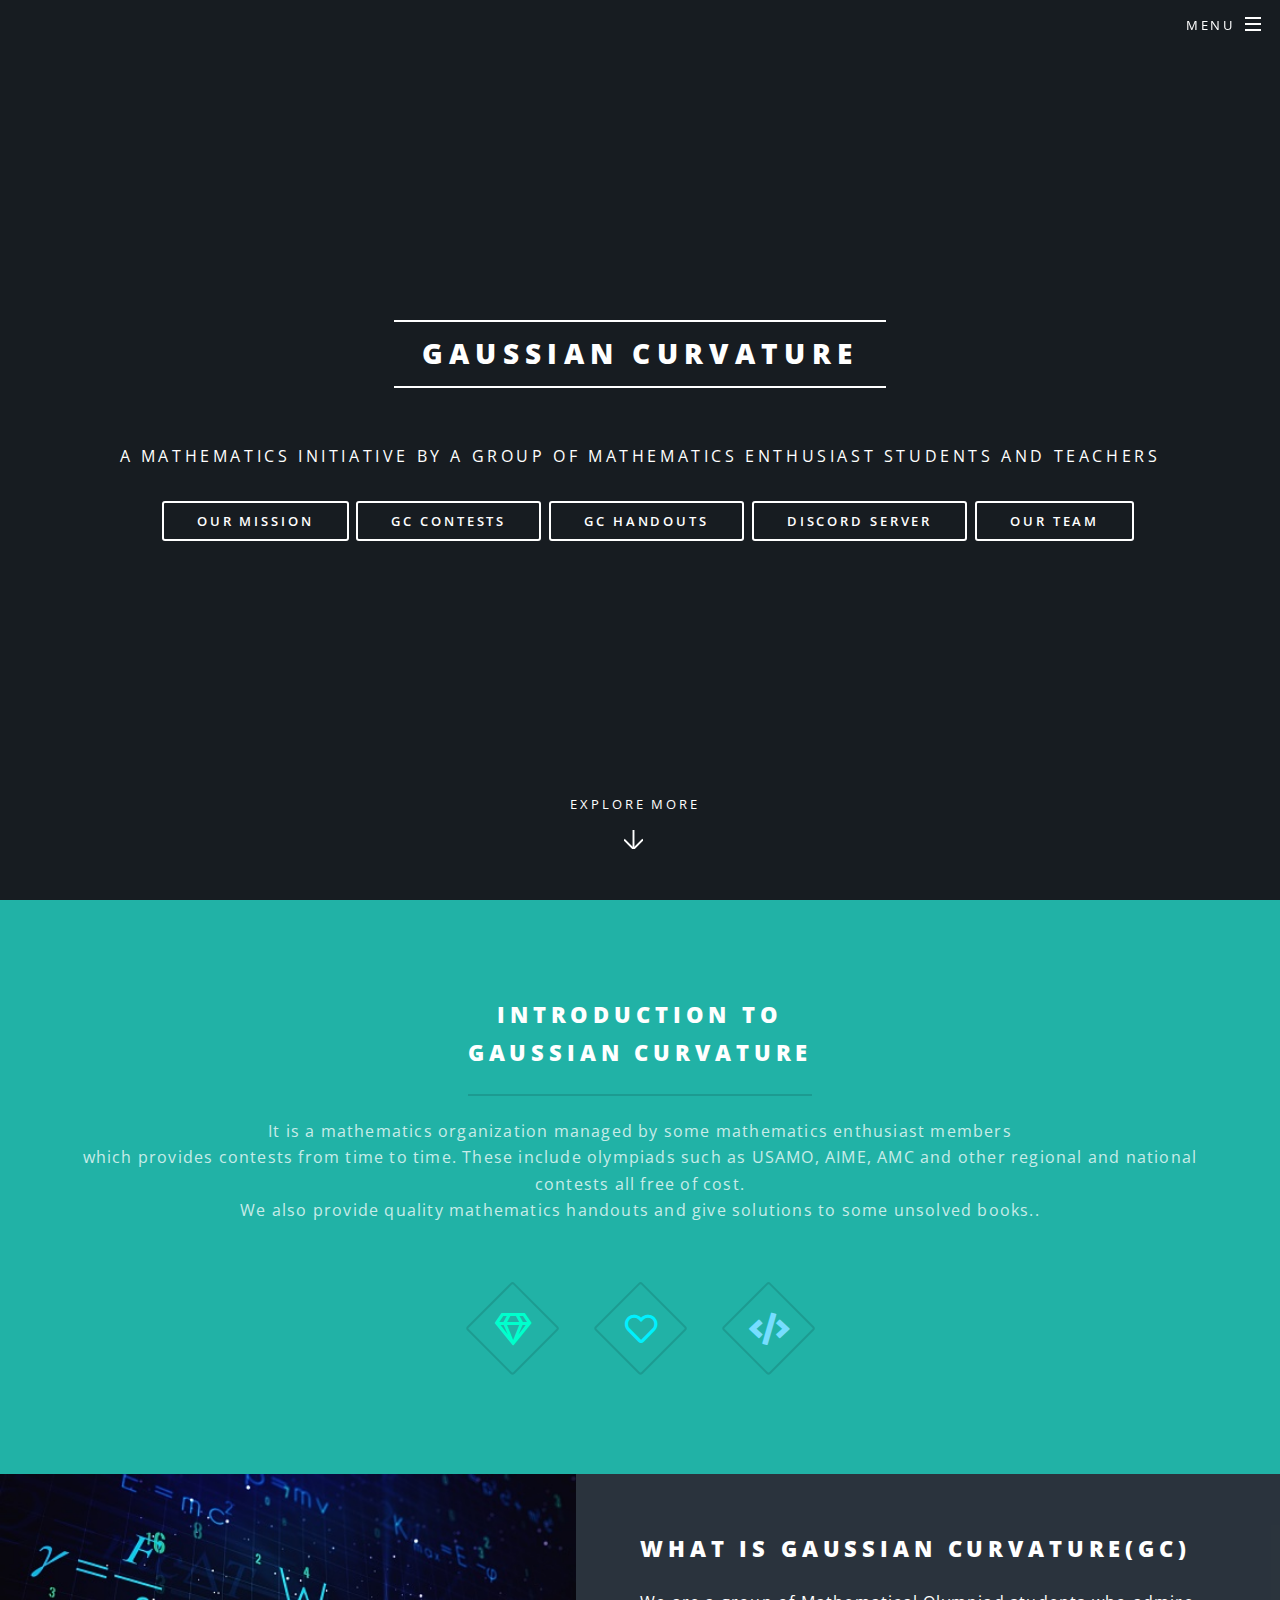
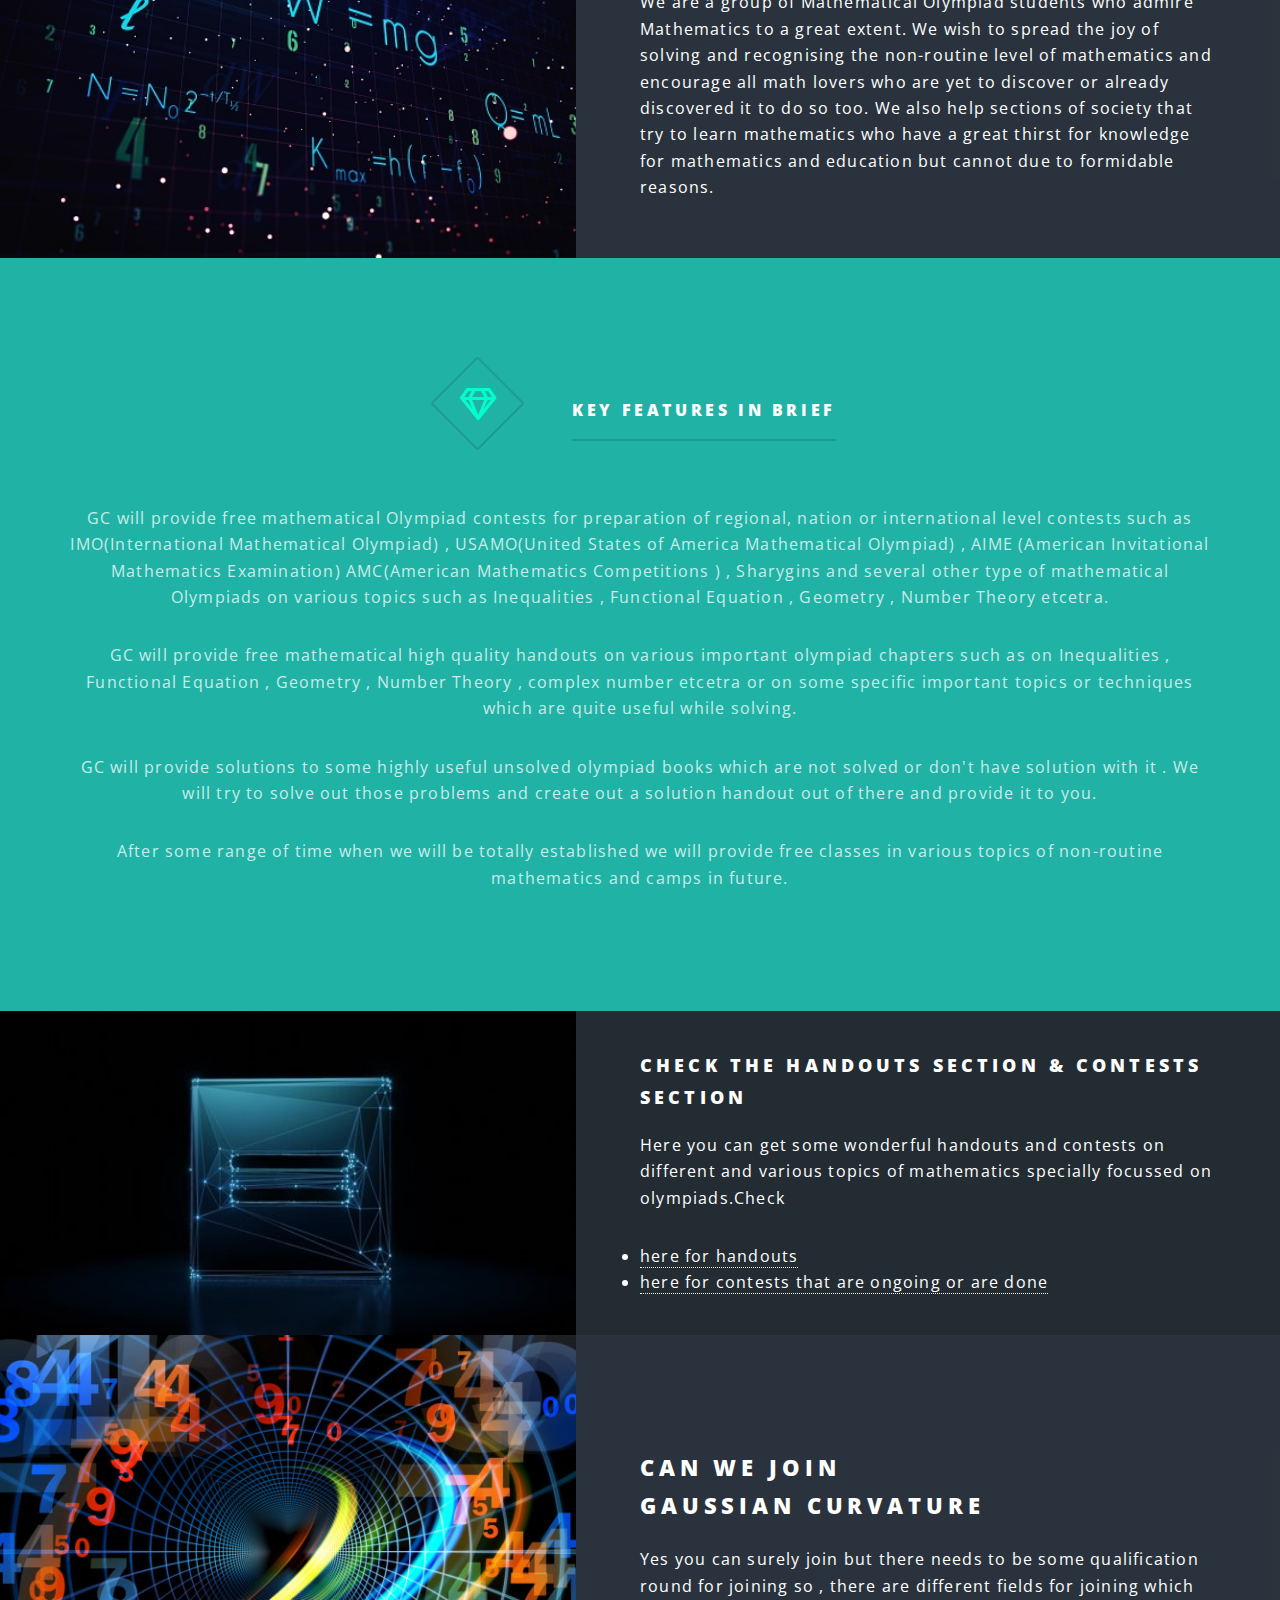
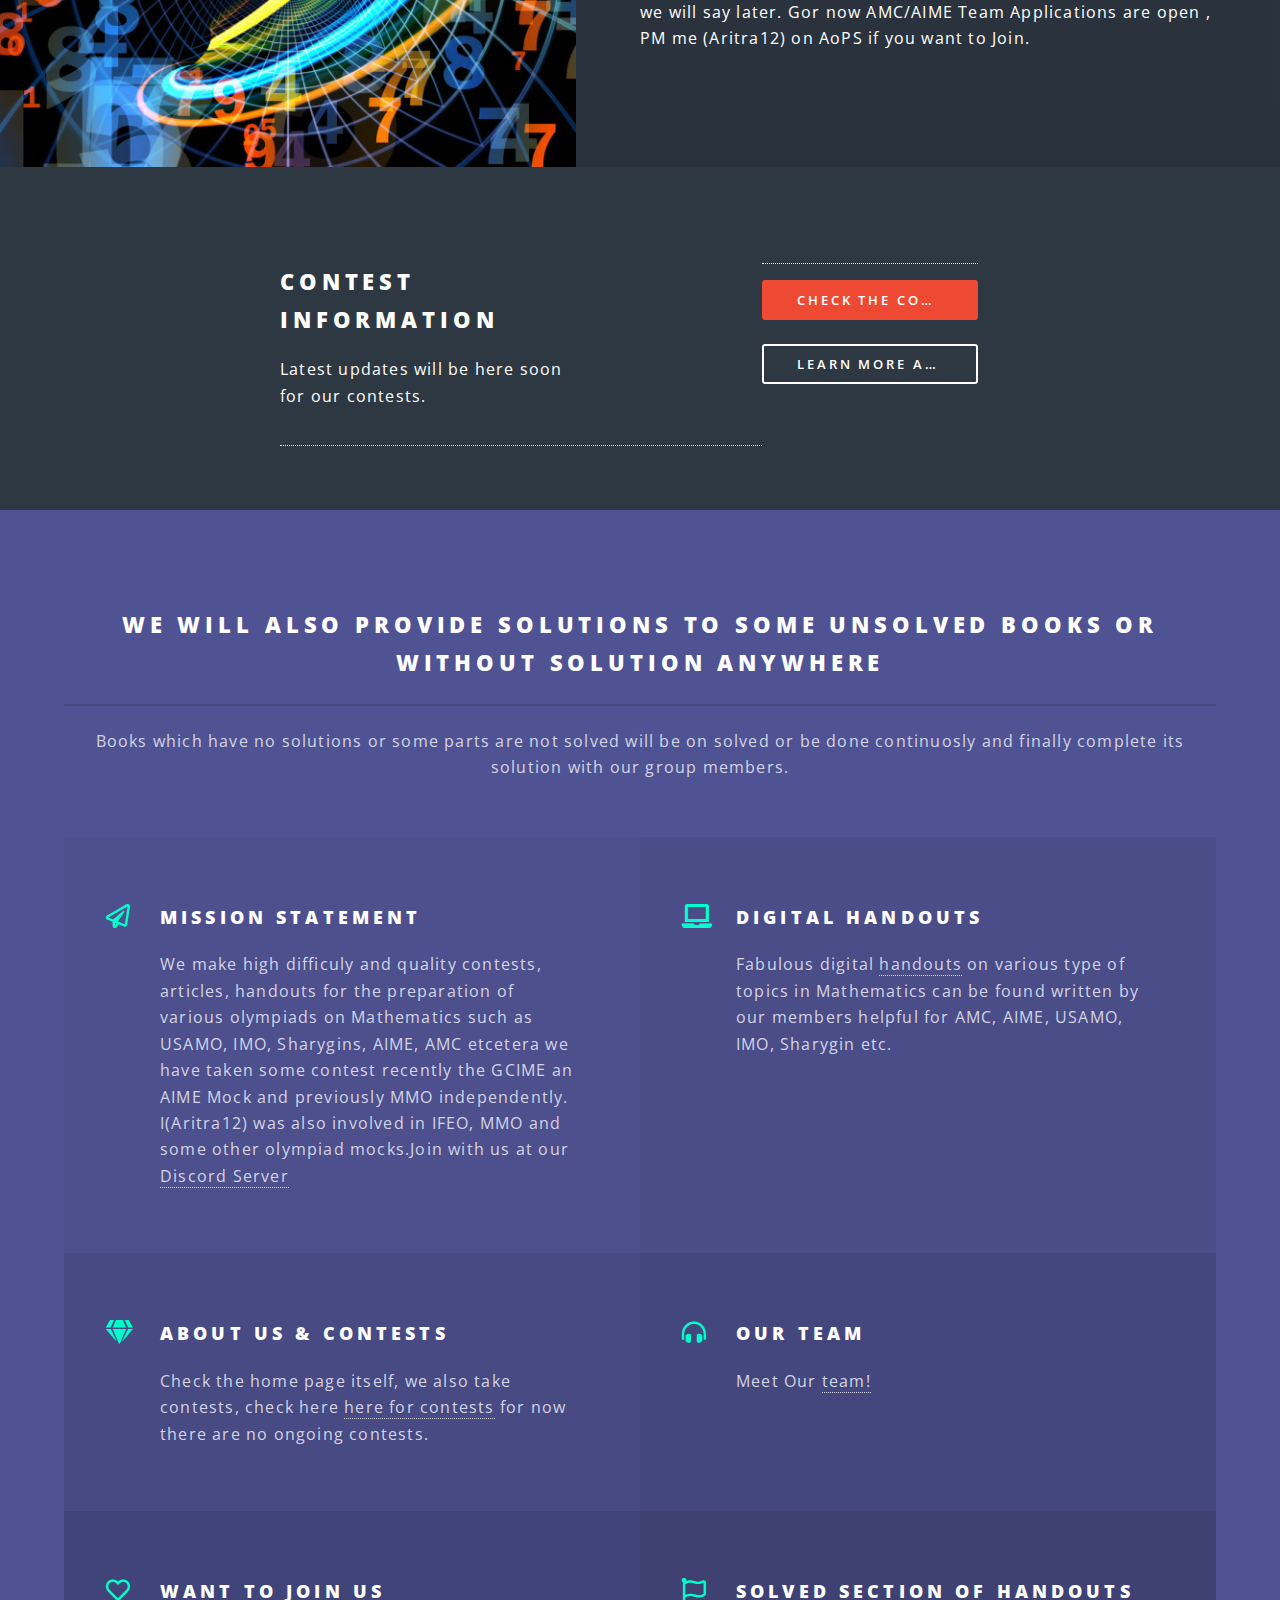
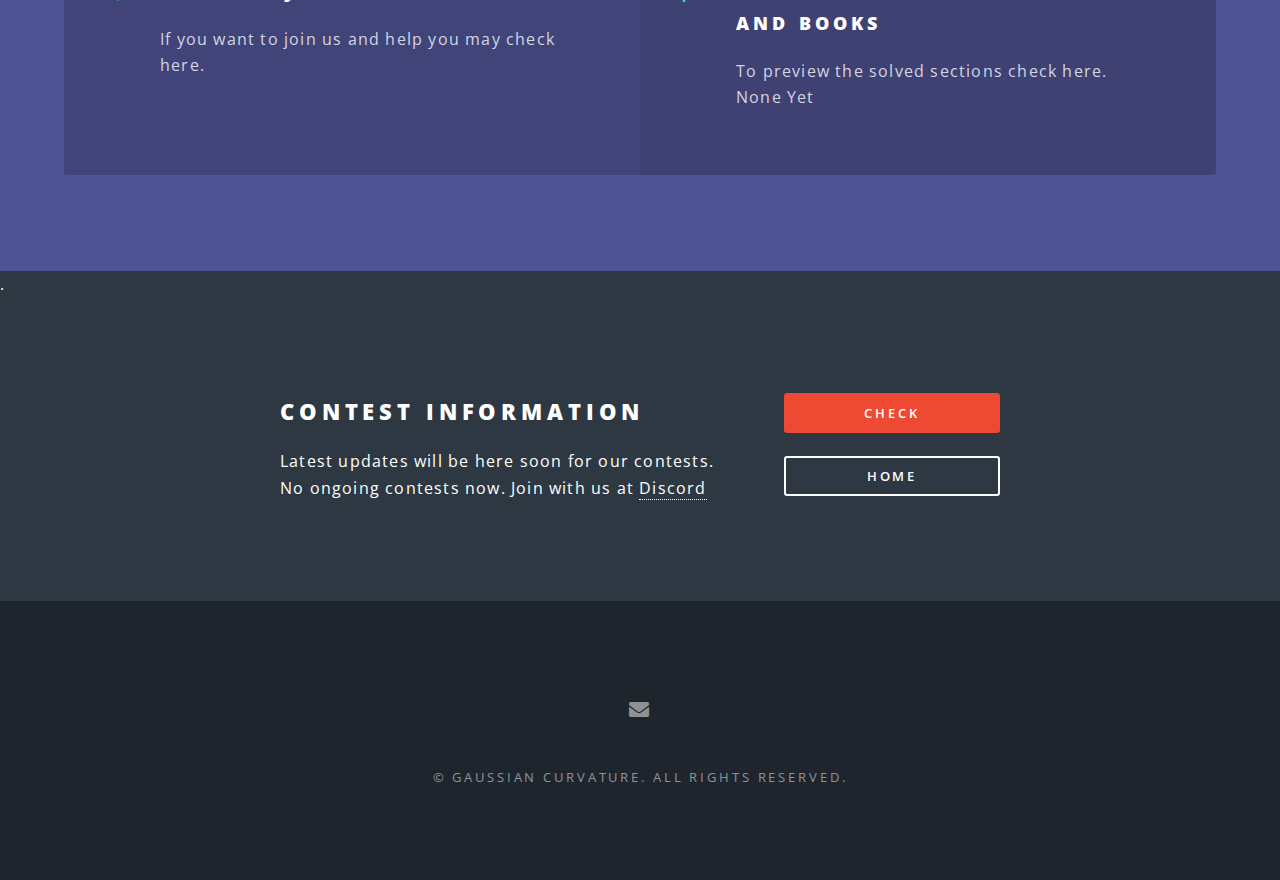
==== index.html @ cebb5a1b "Update index.html" ====
<!DOCTYPE HTML>
<!--
	Spectral by HTML5 UP
	html5up.net | @ajlkn
	Free for personal and commercial use under the CCA 3.0 license (html5up.net/license)
-->
<html>
	<head>
		<title>Gaussian Curvature</title>
		<meta charset="utf-8" />
		<meta name="viewport" content="width=device-width, initial-scale=1, user-scalable=no" />
		<link rel="stylesheet" href="assets/css/main.css" />
		<noscript><link rel="stylesheet" href="assets/css/noscript.css" /></noscript>
	</head>
	<body class="landing is-preload">

		<!-- Page Wrapper -->
			<div id="page-wrapper">

				<!-- Header -->
					<header id="header" class="alt">
						<h1><a href="index.html">GC</a></h1>
						<nav id="nav">
							<ul>
								<li class="special">
									<a href="#menu" class="menuToggle"><span>Menu</span></a>
									<div id="menu">
										<ul>
											<li><a href="index.html">Home</a></li>
											<li><a href="generic.html">Handouts</a></li>
											<li><a href="https://gaussiancurvolympiads.github.io/">GC Contests</a></li>
											<li><a href="elements.html">Contest paper Pdf(s)</a></li>
											<li><a href="team.html">GC Team</a></li>
										
										</ul>
									</div>
								</li>
							</ul>
						</nav>
					</header>

				<!-- Banner -->
                              
					<section id="banner">
						
					<div class="inner"> 
					
<!-- Banner -->	                                 <h2>Gaussian Curvature</h2>
						
							<p><br/>
							A Mathematics Initiative by a group of Mathematics Enthusiast Students and Teachers<br />
						<p>
						<ul><p><a href="#one" class="button">Our Mission</a> <a href="https://gaussiancurvolympiads.github.io" class="button">GC Contests</a> <a href="aritra-12.github.io/generic.html" class="button">GC Handouts</a>  <a href="https://discord.gg/xD3rrCrksB" class="button">Discord Server</a> <a href="https://aritra-12.github.io/team.html" class="button">Our Team</a></p></ul>	
						<a href="#one" class="more scrolly">Explore More</a>
					</section>

				<!-- One -->
					<section id="one" class="wrapper style1 special">
						<div class="inner">
							<header class="major">
								<h2>Introduction To  <br />
								Gaussian Curvature</h2>
								<p>It is a mathematics organization managed by some mathematics enthusiast members <br />
								which provides contests from time to time. These include olympiads such as USAMO, AIME, AMC and other regional and national contests all free of cost.<br />
								We also provide quality mathematics handouts and give solutions to some unsolved books..</p>
							</header>
							<ul class="icons major">
								<li><span class="icon fa-gem major style1"><span class="label">Lorem</span></span></li>
								<li><span class="icon fa-heart major style2"><span class="label">Ipsum</span></span></li>
								<li><span class="icon solid fa-code major style3"><span class="label">Dolor</span></span></li>
							</ul>
						</div>
					</section>

				<!-- Two -->
					<section id="two" class="wrapper alt style2">
						<section class="spotlight">
							<div class="image"><img src="images/pic01.jpg" alt="" /></div><div class="content">
								<h2>What is Gaussian Curvature(GC)</h2>
								<p>We are a group of Mathematical Olympiad students who admire Mathematics to a great extent. We wish to spread the joy of solving and recognising the non-routine level of mathematics and encourage all math lovers who are yet to discover or already discovered it to do so too. We also help sections of society that try to learn mathematics who have a great thirst for knowledge for mathematics and education but cannot due to formidable reasons.</p>
							</div>
						</section>
					<section id="one" class="wrapper style1 special">
						<div class="inner">
							<header class="major">
						<ul class="icons major">
								<li><span class="icon fa-gem major style1"><span class="label">Lorem</span></span></li> <h4> Key Features in Brief </h4>
								</ul>
						
					<p>GC will provide free mathematical Olympiad contests for preparation of regional, nation or international level contests such as IMO(International Mathematical Olympiad) , USAMO(United States of America Mathematical Olympiad) , AIME (American Invitational Mathematics Examination)  AMC(American Mathematics Competitions ) , Sharygins and several other type of mathematical Olympiads on various topics such as Inequalities  , Functional Equation , Geometry , Number Theory etcetra.</p>
					<p>GC will provide free mathematical high quality handouts on various important olympiad chapters such as on Inequalities  , Functional Equation , Geometry , Number Theory , complex number  etcetra or on some specific important topics or techniques which are quite useful while solving.</p>
					<p> GC will provide solutions to some highly useful unsolved olympiad books which are not solved or don't have solution with it . We will try to solve out those problems and create out a solution handout out of there and provide it to you.  </p>
					<p> After some range of time when we will be totally established we will provide free classes in various topics of non-routine mathematics and camps in future.</p>
					
							</header>
							</div>
						</section>
						
						
						
						<section class="spotlight">
							<div class="image"><img src="images/pic02.jpg" alt="" /></div><div class="content">
								<h3>Check the Handouts Section & Contests section<br/>
								</h3>
								<p>Here you can get some wonderful handouts and contests on different and various topics of mathematics specially focussed on olympiads.Check <li><a href="generic.html">here for handouts</a><li>  <a href="elements.html">here for contests that are ongoing or are done</p>
							</div>
						</section>
						<section class="spotlight">
							<div class="image"><img src="images/banner.jpg" alt="" /></div><div class="content">
								<h2>Can we join<br />
								Gaussian Curvature</h2>
								<p>Yes you can surely join but there needs to be some qualification round for joining so , there are different fields for joining which we will say later. Gor now AMC/AIME Team Applications are open , PM me (Aritra12) on AoPS if you want to Join. </p>
							</div>
						</section>
					</section>
				
				
				
<section id="cta" class="wrapper style4">
						<div class="inner">
							<header>
								<h2>Contest Information</h2>
								<p>Latest updates will be here soon for our contests.</p>
							</header>
							<ul class="actions stacked">
								<li><a href="elements.html" class="button fit primary">Check The Contents Section</a></li>
								<li><a href="index.html" class="button fit">Learn More about GC</a></li>
							</ul>
						</div>
					</section>
				
				
				
				
				

				<!-- Three -->
					<section id="three" class="wrapper style3 special">
						<div class="inner">
							<header class="major">
								<h2>We will also provide solutions to some unsolved books or without solution anywhere</h2>
								<p>Books which have no solutions or some parts are not solved will be on solved or be done continuosly and finally complete its solution with our group members.</p>
							</header>
							<ul class="features">
								<li class="icon fa-paper-plane">
									<h3>Mission statement</h3>
									<p>We make high difficuly and quality contests, articles, handouts for the preparation of various olympiads on Mathematics such as USAMO, IMO, Sharygins, AIME, AMC etcetera we have taken some contest recently the GCIME an AIME Mock and previously MMO independently. I(Aritra12) was also involved in IFEO, MMO and some other olympiad mocks.Join with us at our <a href="https://discord.gg/QCUcnRadrb">Discord Server</a> </p>
								</li>
								<li class="icon solid fa-laptop">
									<h3>Digital Handouts</h3>
									<p>Fabulous digital <a href="generic.html"> handouts</a> on various type of topics in Mathematics can be found written by our members helpful for AMC, AIME, USAMO, IMO, Sharygin etc.</p>
								</li>
								<li class="icon solid fa-gem">
									<h3>About Us & contests</h3>
									<p>Check the home page itself, we also take contests, check here <a href="elements.html">here for contests</a> for now there are no ongoing contests.</p>
								</li>
								<li class="icon solid fa-headphones-alt">
									<h3>Our Team </h3>
									<p>Meet Our <a href="team.html">team!</a></p>
								</li>
								<li class="icon fa-heart">
									<h3>Want to join us</h3>
									<p>If you want to join us and help you may check here.</p>
								</li>
								<li class="icon fa-flag">
									<h3>Solved section of handouts and books</h3>
									<p>To preview the solved sections check here. None Yet</p>
								</li>
							</ul>
						</div>
					</section>
						.
				<!-- CTA -->
					<section id="cta" class="wrapper style4">
						<div class="inner">
							<header>
								<h2>Contest Information</h2>
								<p>Latest updates will be here soon for our contests. No ongoing contests now. Join with us at <a href="https://discord.gg/QCUcnRadrb">Discord</a></p>
							</header>
							<ul class="actions stacked">
								<li><a href="elements.html" class="button fit primary">Check </a></li>
								<li><a href="index.html" class="button fit">Home</a></li>
							</ul>
						</div>
					</section>

				<!-- Footer -->
					<footer id="footer">
						
						<ul class="icons">
							
							<li><a href="mailto:gaussiancurvature360@gmail.com" class="icon solid fa-envelope"><span class="label">Gmail Us</span></a></li>
						</ul>
						<ul class="copyright">
							<li>&copy; Gaussian Curvature. All rights reserved.</li>
						</ul>
					</footer>

			</div>

		<!-- Scripts -->
			<script src="assets/js/jquery.min.js"></script>
			<script src="assets/js/jquery.scrollex.min.js"></script>
			<script src="assets/js/jquery.scrolly.min.js"></script>
			<script src="assets/js/browser.min.js"></script>
			<script src="assets/js/breakpoints.min.js"></script>
			<script src="assets/js/util.js"></script>
			<script src="assets/js/main.js"></script>

	</body>
</html>
---- assets/css/main.css ----
@import url(fontawesome-all.min.css);
@import url("https://fonts.googleapis.com/css?family=Open+Sans:400,400italic,600,600italic,800,800italic");

/*
	Spectral by HTML5 UP
	html5up.net | @ajlkn
	Free for personal and commercial use under the CCA 3.0 license (html5up.net/license)
*/

html, body, div, span, applet, object,
iframe, h1, h2, h3, h4, h5, h6, p, blockquote,
pre, a, abbr, acronym, address, big, cite,
code, del, dfn, em, img, ins, kbd, q, s, samp,
small, strike, strong, sub, sup, tt, var, b,
u, i, center, dl, dt, dd, ol, ul, li, fieldset,
form, label, legend, table, caption, tbody,
tfoot, thead, tr, th, td, article, aside,
canvas, details, embed, figure, figcaption,
footer, header, hgroup, menu, nav, output, ruby,
section, summary, time, mark, audio, video {
	margin: 0;
	padding: 0;
	border: 0;
	font-size: 100%;
	font: inherit;
	vertical-align: baseline;}

article, aside, details, figcaption, figure,
footer, header, hgroup, menu, nav, section {
	display: block;}

body {
	line-height: 1;
}

ol, ul {
	list-style: none;
}

blockquote, q {
	quotes: none;
}

	blockquote:before, blockquote:after, q:before, q:after {
		content: '';
		content: none;
	}

table {
	border-collapse: collapse;
	border-spacing: 0;
}

body {
	-webkit-text-size-adjust: none;
}

mark {
	background-color: transparent;
	color: inherit;
}

input::-moz-focus-inner {
	border: 0;
	padding: 0;
}

input, select, textarea {
	-moz-appearance: none;
	-webkit-appearance: none;
	-ms-appearance: none;
	appearance: none;
}

/* Basic */

	@-ms-viewport {
		width: device-width;
	}

	html {
		box-sizing: border-box;
	}

	*, *:before, *:after {
		box-sizing: inherit;
	}

	body {
		background: #2e3842;
	}

		body.is-preload *, body.is-preload *:before, body.is-preload *:after {
			-moz-animation: none !important;
			-webkit-animation: none !important;
			-ms-animation: none !important;
			animation: none !important;
			-moz-transition: none !important;
			-webkit-transition: none !important;
			-ms-transition: none !important;
			transition: none !important;
		}

	body, input, select, textarea {
		color: #fff;
		font-family: "Open Sans", Helvetica, sans-serif;
		font-size: 15pt;
		font-weight: 400;
		letter-spacing: 0.075em;
		line-height: 1.65em;
	}

		@media screen and (max-width: 1680px) {

			body, input, select, textarea {
				font-size: 13pt;
			}

		}

		@media screen and (max-width: 1280px) {

			body, input, select, textarea {
				font-size: 12pt;
			}

		}

		@media screen and (max-width: 736px) {

			body, input, select, textarea {
				font-size: 11pt;
				letter-spacing: 0.0375em;
			}

		}

	a {
		-moz-transition: color 0.2s ease, border-bottom-color 0.2s ease;
		-webkit-transition: color 0.2s ease, border-bottom-color 0.2s ease;
		-ms-transition: color 0.2s ease, border-bottom-color 0.2s ease;
		transition: color 0.2s ease, border-bottom-color 0.2s ease;
		border-bottom: dotted 1px;
		color: inherit;
		text-decoration: none;
	}

		a:hover {
			border-bottom-color: transparent;
		}

	strong, b {
		color: #fff;
		font-weight: 600;
	}

	em, i {
		font-style: italic;
	}

	p {
		margin: 0 0 2em 0;
	}

	h1, h2, h3, h4, h5, h6 {
		color: #fff;
		font-weight: 800;
		letter-spacing: 0.225em;
		line-height: 1em;
		margin: 0 0 1em 0;
		text-transform: uppercase;
	}

		h1 a, h2 a, h3 a, h4 a, h5 a, h6 a {
			color: inherit;
			text-decoration: none;
		}

	h2 {
		font-size: 1.35em;
		line-height: 1.75em;
	}

		@media screen and (max-width: 736px) {

			h2 {
				font-size: 1.1em;
				line-height: 1.65em;
			}

		}

	h3 {
		font-size: 1.15em;
		line-height: 1.75em;
	}

		@media screen and (max-width: 736px) {

			h3 {
				font-size: 1em;
				line-height: 1.65em;
			}

		}

	h4 {
		font-size: 1em;
		line-height: 1.5em;
	}

	h5 {
		font-size: 0.8em;
		line-height: 1.5em;
	}

	h6 {
		font-size: 0.7em;
		line-height: 1.5em;
	}

	sub {
		font-size: 0.8em;
		position: relative;
		top: 0.5em;
	}

	sup {
		font-size: 0.8em;
		position: relative;
		top: -0.5em;
	}

	hr {
		border: 0;
		border-bottom: solid 2px #fff;
		margin: 3em 0;
	}

		hr.major {
			margin: 4.5em 0;
		}

	blockquote {
		border-left: solid 4px #fff;
		font-style: italic;
		margin: 0 0 2em 0;
		padding: 0.5em 0 0.5em 2em;
	}

	code {
		background: rgba(144, 144, 144, 0.25);
		border-radius: 3px;
		font-family: "Courier New", monospace;
		font-size: 0.9em;
		letter-spacing: 0;
		margin: 0 0.25em;
		padding: 0.25em 0.65em;
	}

	pre {
		-webkit-overflow-scrolling: touch;
		font-family: "Courier New", monospace;
		font-size: 0.9em;
		margin: 0 0 2em 0;
	}

		pre code {
			display: block;
			line-height: 1.75em;
			padding: 1em 1.5em;
			overflow-x: auto;
		}

	.align-left {
		text-align: left;
	}

	.align-center {
		text-align: center;
	}

	.align-right {
		text-align: right;
	}

/* Row */

	.row {
		display: flex;
		flex-wrap: wrap;
		box-sizing: border-box;
		align-items: stretch;
	}

		.row > * {
			box-sizing: border-box;
		}

		.row.gtr-uniform > * > :last-child {
			margin-bottom: 0;
		}

		.row.aln-left {
			justify-content: flex-start;
		}

		.row.aln-center {
			justify-content: center;
		}

		.row.aln-right {
			justify-content: flex-end;
		}

		.row.aln-top {
			align-items: flex-start;
		}

		.row.aln-middle {
			align-items: center;
		}

		.row.aln-bottom {
			align-items: flex-end;
		}

		.row > .imp {
			order: -1;
		}

		.row > .col-1 {
			width: 8.33333%;
		}

		.row > .off-1 {
			margin-left: 8.33333%;
		}

		.row > .col-2 {
			width: 16.66667%;
		}

		.row > .off-2 {
			margin-left: 16.66667%;
		}

		.row > .col-3 {
			width: 25%;
		}

		.row > .off-3 {
			margin-left: 25%;
		}

		.row > .col-4 {
			width: 33.33333%;
		}

		.row > .off-4 {
			margin-left: 33.33333%;
		}

		.row > .col-5 {
			width: 41.66667%;
		}

		.row > .off-5 {
			margin-left: 41.66667%;
		}

		.row > .col-6 {
			width: 50%;
		}

		.row > .off-6 {
			margin-left: 50%;
		}

		.row > .col-7 {
			width: 58.33333%;
		}

		.row > .off-7 {
			margin-left: 58.33333%;
		}

		.row > .col-8 {
			width: 66.66667%;
		}

		.row > .off-8 {
			margin-left: 66.66667%;
		}

		.row > .col-9 {
			width: 75%;
		}

		.row > .off-9 {
			margin-left: 75%;
		}

		.row > .col-10 {
			width: 83.33333%;
		}

		.row > .off-10 {
			margin-left: 83.33333%;
		}

		.row > .col-11 {
			width: 91.66667%;
		}

		.row > .off-11 {
			margin-left: 91.66667%;
		}

		.row > .col-12 {
			width: 100%;
		}

		.row > .off-12 {
			margin-left: 100%;
		}

		.row.gtr-0 {
			margin-top: 0;
			margin-left: 0em;
		}

			.row.gtr-0 > * {
				padding: 0 0 0 0em;
			}

			.row.gtr-0.gtr-uniform {
				margin-top: 0em;
			}

				.row.gtr-0.gtr-uniform > * {
					padding-top: 0em;
				}

		.row.gtr-25 {
			margin-top: 0;
			margin-left: -0.375em;
		}

			.row.gtr-25 > * {
				padding: 0 0 0 0.375em;
			}

			.row.gtr-25.gtr-uniform {
				margin-top: -0.375em;
			}

				.row.gtr-25.gtr-uniform > * {
					padding-top: 0.375em;
				}

		.row.gtr-50 {
			margin-top: 0;
			margin-left: -0.75em;
		}

			.row.gtr-50 > * {
				padding: 0 0 0 0.75em;
			}

			.row.gtr-50.gtr-uniform {
				margin-top: -0.75em;
			}

				.row.gtr-50.gtr-uniform > * {
					padding-top: 0.75em;
				}

		.row {
			margin-top: 0;
			margin-left: -1.5em;
		}

			.row > * {
				padding: 0 0 0 1.5em;
			}

			.row.gtr-uniform {
				margin-top: -1.5em;
			}

				.row.gtr-uniform > * {
					padding-top: 1.5em;
				}

		.row.gtr-150 {
			margin-top: 0;
			margin-left: -2.25em;
		}

			.row.gtr-150 > * {
				padding: 0 0 0 2.25em;
			}

			.row.gtr-150.gtr-uniform {
				margin-top: -2.25em;
			}

				.row.gtr-150.gtr-uniform > * {
					padding-top: 2.25em;
				}

		.row.gtr-200 {
			margin-top: 0;
			margin-left: -3em;
		}

			.row.gtr-200 > * {
				padding: 0 0 0 3em;
			}

			.row.gtr-200.gtr-uniform {
				margin-top: -3em;
			}

				.row.gtr-200.gtr-uniform > * {
					padding-top: 3em;
				}

		@media screen and (max-width: 1680px) {

			.row {
				display: flex;
				flex-wrap: wrap;
				box-sizing: border-box;
				align-items: stretch;
			}

				.row > * {
					box-sizing: border-box;
				}

				.row.gtr-uniform > * > :last-child {
					margin-bottom: 0;
				}

				.row.aln-left {
					justify-content: flex-start;
				}

				.row.aln-center {
					justify-content: center;
				}

				.row.aln-right {
					justify-content: flex-end;
				}

				.row.aln-top {
					align-items: flex-start;
				}

				.row.aln-middle {
					align-items: center;
				}

				.row.aln-bottom {
					align-items: flex-end;
				}

				.row > .imp-xlarge {
					order: -1;
				}

				.row > .col-1-xlarge {
					width: 8.33333%;
				}

				.row > .off-1-xlarge {
					margin-left: 8.33333%;
				}

				.row > .col-2-xlarge {
					width: 16.66667%;
				}

				.row > .off-2-xlarge {
					margin-left: 16.66667%;
				}

				.row > .col-3-xlarge {
					width: 25%;
				}

				.row > .off-3-xlarge {
					margin-left: 25%;
				}

				.row > .col-4-xlarge {
					width: 33.33333%;
				}

				.row > .off-4-xlarge {
					margin-left: 33.33333%;
				}

				.row > .col-5-xlarge {
					width: 41.66667%;
				}

				.row > .off-5-xlarge {
					margin-left: 41.66667%;
				}

				.row > .col-6-xlarge {
					width: 50%;
				}

				.row > .off-6-xlarge {
					margin-left: 50%;
				}

				.row > .col-7-xlarge {
					width: 58.33333%;
				}

				.row > .off-7-xlarge {
					margin-left: 58.33333%;
				}

				.row > .col-8-xlarge {
					width: 66.66667%;
				}

				.row > .off-8-xlarge {
					margin-left: 66.66667%;
				}

				.row > .col-9-xlarge {
					width: 75%;
				}

				.row > .off-9-xlarge {
					margin-left: 75%;
				}

				.row > .col-10-xlarge {
					width: 83.33333%;
				}

				.row > .off-10-xlarge {
					margin-left: 83.33333%;
				}

				.row > .col-11-xlarge {
					width: 91.66667%;
				}

				.row > .off-11-xlarge {
					margin-left: 91.66667%;
				}

				.row > .col-12-xlarge {
					width: 100%;
				}

				.row > .off-12-xlarge {
					margin-left: 100%;
				}

				.row.gtr-0 {
					margin-top: 0;
					margin-left: 0em;
				}

					.row.gtr-0 > * {
						padding: 0 0 0 0em;
					}

					.row.gtr-0.gtr-uniform {
						margin-top: 0em;
					}

						.row.gtr-0.gtr-uniform > * {
							padding-top: 0em;
						}

				.row.gtr-25 {
					margin-top: 0;
					margin-left: -0.375em;
				}

					.row.gtr-25 > * {
						padding: 0 0 0 0.375em;
					}

					.row.gtr-25.gtr-uniform {
						margin-top: -0.375em;
					}

						.row.gtr-25.gtr-uniform > * {
							padding-top: 0.375em;
						}

				.row.gtr-50 {
					margin-top: 0;
					margin-left: -0.75em;
				}

					.row.gtr-50 > * {
						padding: 0 0 0 0.75em;
					}

					.row.gtr-50.gtr-uniform {
						margin-top: -0.75em;
					}

						.row.gtr-50.gtr-uniform > * {
							padding-top: 0.75em;
						}

				.row {
					margin-top: 0;
					margin-left: -1.5em;
				}

					.row > * {
						padding: 0 0 0 1.5em;
					}

					.row.gtr-uniform {
						margin-top: -1.5em;
					}

						.row.gtr-uniform > * {
							padding-top: 1.5em;
						}

				.row.gtr-150 {
					margin-top: 0;
					margin-left: -2.25em;
				}

					.row.gtr-150 > * {
						padding: 0 0 0 2.25em;
					}

					.row.gtr-150.gtr-uniform {
						margin-top: -2.25em;
					}

						.row.gtr-150.gtr-uniform > * {
							padding-top: 2.25em;
						}

				.row.gtr-200 {
					margin-top: 0;
					margin-left: -3em;
				}

					.row.gtr-200 > * {
						padding: 0 0 0 3em;
					}

					.row.gtr-200.gtr-uniform {
						margin-top: -3em;
					}

						.row.gtr-200.gtr-uniform > * {
							padding-top: 3em;
						}

		}

		@media screen and (max-width: 1280px) {

			.row {
				display: flex;
				flex-wrap: wrap;
				box-sizing: border-box;
				align-items: stretch;
			}

				.row > * {
					box-sizing: border-box;
				}

				.row.gtr-uniform > * > :last-child {
					margin-bottom: 0;
				}

				.row.aln-left {
					justify-content: flex-start;
				}

				.row.aln-center {
					justify-content: center;
				}

				.row.aln-right {
					justify-content: flex-end;
				}

				.row.aln-top {
					align-items: flex-start;
				}

				.row.aln-middle {
					align-items: center;
				}

				.row.aln-bottom {
					align-items: flex-end;
				}

				.row > .imp-large {
					order: -1;
				}

				.row > .col-1-large {
					width: 8.33333%;
				}

				.row > .off-1-large {
					margin-left: 8.33333%;
				}

				.row > .col-2-large {
					width: 16.66667%;
				}

				.row > .off-2-large {
					margin-left: 16.66667%;
				}

				.row > .col-3-large {
					width: 25%;
				}

				.row > .off-3-large {
					margin-left: 25%;
				}

				.row > .col-4-large {
					width: 33.33333%;
				}

				.row > .off-4-large {
					margin-left: 33.33333%;
				}

				.row > .col-5-large {
					width: 41.66667%;
				}

				.row > .off-5-large {
					margin-left: 41.66667%;
				}

				.row > .col-6-large {
					width: 50%;
				}

				.row > .off-6-large {
					margin-left: 50%;
				}

				.row > .col-7-large {
					width: 58.33333%;
				}

				.row > .off-7-large {
					margin-left: 58.33333%;
				}

				.row > .col-8-large {
					width: 66.66667%;
				}

				.row > .off-8-large {
					margin-left: 66.66667%;
				}

				.row > .col-9-large {
					width: 75%;
				}

				.row > .off-9-large {
					margin-left: 75%;
				}

				.row > .col-10-large {
					width: 83.33333%;
				}

				.row > .off-10-large {
					margin-left: 83.33333%;
				}

				.row > .col-11-large {
					width: 91.66667%;
				}

				.row > .off-11-large {
					margin-left: 91.66667%;
				}

				.row > .col-12-large {
					width: 100%;
				}

				.row > .off-12-large {
					margin-left: 100%;
				}

				.row.gtr-0 {
					margin-top: 0;
					margin-left: 0em;
				}

					.row.gtr-0 > * {
						padding: 0 0 0 0em;
					}

					.row.gtr-0.gtr-uniform {
						margin-top: 0em;
					}

						.row.gtr-0.gtr-uniform > * {
							padding-top: 0em;
						}

				.row.gtr-25 {
					margin-top: 0;
					margin-left: -0.375em;
				}

					.row.gtr-25 > * {
						padding: 0 0 0 0.375em;
					}

					.row.gtr-25.gtr-uniform {
						margin-top: -0.375em;
					}

						.row.gtr-25.gtr-uniform > * {
							padding-top: 0.375em;
						}

				.row.gtr-50 {
					margin-top: 0;
					margin-left: -0.75em;
				}

					.row.gtr-50 > * {
						padding: 0 0 0 0.75em;
					}

					.row.gtr-50.gtr-uniform {
						margin-top: -0.75em;
					}

						.row.gtr-50.gtr-uniform > * {
							padding-top: 0.75em;
						}

				.row {
					margin-top: 0;
					margin-left: -1.5em;
				}

					.row > * {
						padding: 0 0 0 1.5em;
					}

					.row.gtr-uniform {
						margin-top: -1.5em;
					}

						.row.gtr-uniform > * {
							padding-top: 1.5em;
						}

				.row.gtr-150 {
					margin-top: 0;
					margin-left: -2.25em;
				}

					.row.gtr-150 > * {
						padding: 0 0 0 2.25em;
					}

					.row.gtr-150.gtr-uniform {
						margin-top: -2.25em;
					}

						.row.gtr-150.gtr-uniform > * {
							padding-top: 2.25em;
						}

				.row.gtr-200 {
					margin-top: 0;
					margin-left: -3em;
				}

					.row.gtr-200 > * {
						padding: 0 0 0 3em;
					}

					.row.gtr-200.gtr-uniform {
						margin-top: -3em;
					}

						.row.gtr-200.gtr-uniform > * {
							padding-top: 3em;
						}

		}

		@media screen and (max-width: 980px) {

			.row {
				display: flex;
				flex-wrap: wrap;
				box-sizing: border-box;
				align-items: stretch;
			}

				.row > * {
					box-sizing: border-box;
				}

				.row.gtr-uniform > * > :last-child {
					margin-bottom: 0;
				}

				.row.aln-left {
					justify-content: flex-start;
				}

				.row.aln-center {
					justify-content: center;
				}

				.row.aln-right {
					justify-content: flex-end;
				}

				.row.aln-top {
					align-items: flex-start;
				}

				.row.aln-middle {
					align-items: center;
				}

				.row.aln-bottom {
					align-items: flex-end;
				}

				.row > .imp-medium {
					order: -1;
				}

				.row > .col-1-medium {
					width: 8.33333%;
				}

				.row > .off-1-medium {
					margin-left: 8.33333%;
				}

				.row > .col-2-medium {
					width: 16.66667%;
				}

				.row > .off-2-medium {
					margin-left: 16.66667%;
				}

				.row > .col-3-medium {
					width: 25%;
				}

				.row > .off-3-medium {
					margin-left: 25%;
				}

				.row > .col-4-medium {
					width: 33.33333%;
				}

				.row > .off-4-medium {
					margin-left: 33.33333%;
				}

				.row > .col-5-medium {
					width: 41.66667%;
				}

				.row > .off-5-medium {
					margin-left: 41.66667%;
				}

				.row > .col-6-medium {
					width: 50%;
				}

				.row > .off-6-medium {
					margin-left: 50%;
				}

				.row > .col-7-medium {
					width: 58.33333%;
				}

				.row > .off-7-medium {
					margin-left: 58.33333%;
				}

				.row > .col-8-medium {
					width: 66.66667%;
				}

				.row > .off-8-medium {
					margin-left: 66.66667%;
				}

				.row > .col-9-medium {
					width: 75%;
				}

				.row > .off-9-medium {
					margin-left: 75%;
				}

				.row > .col-10-medium {
					width: 83.33333%;
				}

				.row > .off-10-medium {
					margin-left: 83.33333%;
				}

				.row > .col-11-medium {
					width: 91.66667%;
				}

				.row > .off-11-medium {
					margin-left: 91.66667%;
				}

				.row > .col-12-medium {
					width: 100%;
				}

				.row > .off-12-medium {
					margin-left: 100%;
				}

				.row.gtr-0 {
					margin-top: 0;
					margin-left: 0em;
				}

					.row.gtr-0 > * {
						padding: 0 0 0 0em;
					}

					.row.gtr-0.gtr-uniform {
						margin-top: 0em;
					}

						.row.gtr-0.gtr-uniform > * {
							padding-top: 0em;
						}

				.row.gtr-25 {
					margin-top: 0;
					margin-left: -0.375em;
				}

					.row.gtr-25 > * {
						padding: 0 0 0 0.375em;
					}

					.row.gtr-25.gtr-uniform {
						margin-top: -0.375em;
					}

						.row.gtr-25.gtr-uniform > * {
							padding-top: 0.375em;
						}

				.row.gtr-50 {
					margin-top: 0;
					margin-left: -0.75em;
				}

					.row.gtr-50 > * {
						padding: 0 0 0 0.75em;
					}

					.row.gtr-50.gtr-uniform {
						margin-top: -0.75em;
					}

						.row.gtr-50.gtr-uniform > * {
							padding-top: 0.75em;
						}

				.row {
					margin-top: 0;
					margin-left: -1.5em;
				}

					.row > * {
						padding: 0 0 0 1.5em;
					}

					.row.gtr-uniform {
						margin-top: -1.5em;
					}

						.row.gtr-uniform > * {
							padding-top: 1.5em;
						}

				.row.gtr-150 {
					margin-top: 0;
					margin-left: -2.25em;
				}

					.row.gtr-150 > * {
						padding: 0 0 0 2.25em;
					}

					.row.gtr-150.gtr-uniform {
						margin-top: -2.25em;
					}

						.row.gtr-150.gtr-uniform > * {
							padding-top: 2.25em;
						}

				.row.gtr-200 {
					margin-top: 0;
					margin-left: -3em;
				}

					.row.gtr-200 > * {
						padding: 0 0 0 3em;
					}

					.row.gtr-200.gtr-uniform {
						margin-top: -3em;
					}

						.row.gtr-200.gtr-uniform > * {
							padding-top: 3em;
						}

		}

		@media screen and (max-width: 736px) {

			.row {
				display: flex;
				flex-wrap: wrap;
				box-sizing: border-box;
				align-items: stretch;
			}

				.row > * {
					box-sizing: border-box;
				}

				.row.gtr-uniform > * > :last-child {
					margin-bottom: 0;
				}

				.row.aln-left {
					justify-content: flex-start;
				}

				.row.aln-center {
					justify-content: center;
				}

				.row.aln-right {
					justify-content: flex-end;
				}

				.row.aln-top {
					align-items: flex-start;
				}

				.row.aln-middle {
					align-items: center;
				}

				.row.aln-bottom {
					align-items: flex-end;
				}

				.row > .imp-small {
					order: -1;
				}

				.row > .col-1-small {
					width: 8.33333%;
				}

				.row > .off-1-small {
					margin-left: 8.33333%;
				}

				.row > .col-2-small {
					width: 16.66667%;
				}

				.row > .off-2-small {
					margin-left: 16.66667%;
				}

				.row > .col-3-small {
					width: 25%;
				}

				.row > .off-3-small {
					margin-left: 25%;
				}

				.row > .col-4-small {
					width: 33.33333%;
				}

				.row > .off-4-small {
					margin-left: 33.33333%;
				}

				.row > .col-5-small {
					width: 41.66667%;
				}

				.row > .off-5-small {
					margin-left: 41.66667%;
				}

				.row > .col-6-small {
					width: 50%;
				}

				.row > .off-6-small {
					margin-left: 50%;
				}

				.row > .col-7-small {
					width: 58.33333%;
				}

				.row > .off-7-small {
					margin-left: 58.33333%;
				}

				.row > .col-8-small {
					width: 66.66667%;
				}

				.row > .off-8-small {
					margin-left: 66.66667%;
				}

				.row > .col-9-small {
					width: 75%;
				}

				.row > .off-9-small {
					margin-left: 75%;
				}

				.row > .col-10-small {
					width: 83.33333%;
				}

				.row > .off-10-small {
					margin-left: 83.33333%;
				}

				.row > .col-11-small {
					width: 91.66667%;
				}

				.row > .off-11-small {
					margin-left: 91.66667%;
				}

				.row > .col-12-small {
					width: 100%;
				}

				.row > .off-12-small {
					margin-left: 100%;
				}

				.row.gtr-0 {
					margin-top: 0;
					margin-left: 0em;
				}

					.row.gtr-0 > * {
						padding: 0 0 0 0em;
					}

					.row.gtr-0.gtr-uniform {
						margin-top: 0em;
					}

						.row.gtr-0.gtr-uniform > * {
							padding-top: 0em;
						}

				.row.gtr-25 {
					margin-top: 0;
					margin-left: -0.375em;
				}

					.row.gtr-25 > * {
						padding: 0 0 0 0.375em;
					}

					.row.gtr-25.gtr-uniform {
						margin-top: -0.375em;
					}

						.row.gtr-25.gtr-uniform > * {
							padding-top: 0.375em;
						}

				.row.gtr-50 {
					margin-top: 0;
					margin-left: -0.75em;
				}

					.row.gtr-50 > * {
						padding: 0 0 0 0.75em;
					}

					.row.gtr-50.gtr-uniform {
						margin-top: -0.75em;
					}

						.row.gtr-50.gtr-uniform > * {
							padding-top: 0.75em;
						}

				.row {
					margin-top: 0;
					margin-left: -1.5em;
				}

					.row > * {
						padding: 0 0 0 1.5em;
					}

					.row.gtr-uniform {
						margin-top: -1.5em;
					}

						.row.gtr-uniform > * {
							padding-top: 1.5em;
						}

				.row.gtr-150 {
					margin-top: 0;
					margin-left: -2.25em;
				}

					.row.gtr-150 > * {
						padding: 0 0 0 2.25em;
					}

					.row.gtr-150.gtr-uniform {
						margin-top: -2.25em;
					}

						.row.gtr-150.gtr-uniform > * {
							padding-top: 2.25em;
						}

				.row.gtr-200 {
					margin-top: 0;
					margin-left: -3em;
				}

					.row.gtr-200 > * {
						padding: 0 0 0 3em;
					}

					.row.gtr-200.gtr-uniform {
						margin-top: -3em;
					}

						.row.gtr-200.gtr-uniform > * {
							padding-top: 3em;
						}

		}

		@media screen and (max-width: 480px) {

			.row {
				display: flex;
				flex-wrap: wrap;
				box-sizing: border-box;
				align-items: stretch;
			}

				.row > * {
					box-sizing: border-box;
				}

				.row.gtr-uniform > * > :last-child {
					margin-bottom: 0;
				}

				.row.aln-left {
					justify-content: flex-start;
				}

				.row.aln-center {
					justify-content: center;
				}

				.row.aln-right {
					justify-content: flex-end;
				}

				.row.aln-top {
					align-items: flex-start;
				}

				.row.aln-middle {
					align-items: center;
				}

				.row.aln-bottom {
					align-items: flex-end;
				}

				.row > .imp-xsmall {
					order: -1;
				}

				.row > .col-1-xsmall {
					width: 8.33333%;
				}

				.row > .off-1-xsmall {
					margin-left: 8.33333%;
				}

				.row > .col-2-xsmall {
					width: 16.66667%;
				}

				.row > .off-2-xsmall {
					margin-left: 16.66667%;
				}

				.row > .col-3-xsmall {
					width: 25%;
				}

				.row > .off-3-xsmall {
					margin-left: 25%;
				}

				.row > .col-4-xsmall {
					width: 33.33333%;
				}

				.row > .off-4-xsmall {
					margin-left: 33.33333%;
				}

				.row > .col-5-xsmall {
					width: 41.66667%;
				}

				.row > .off-5-xsmall {
					margin-left: 41.66667%;
				}

				.row > .col-6-xsmall {
					width: 50%;
				}

				.row > .off-6-xsmall {
					margin-left: 50%;
				}

				.row > .col-7-xsmall {
					width: 58.33333%;
				}

				.row > .off-7-xsmall {
					margin-left: 58.33333%;
				}

				.row > .col-8-xsmall {
					width: 66.66667%;
				}

				.row > .off-8-xsmall {
					margin-left: 66.66667%;
				}

				.row > .col-9-xsmall {
					width: 75%;
				}

				.row > .off-9-xsmall {
					margin-left: 75%;
				}

				.row > .col-10-xsmall {
					width: 83.33333%;
				}

				.row > .off-10-xsmall {
					margin-left: 83.33333%;
				}

				.row > .col-11-xsmall {
					width: 91.66667%;
				}

				.row > .off-11-xsmall {
					margin-left: 91.66667%;
				}

				.row > .col-12-xsmall {
					width: 100%;
				}

				.row > .off-12-xsmall {
					margin-left: 100%;
				}

				.row.gtr-0 {
					margin-top: 0;
					margin-left: 0em;
				}

					.row.gtr-0 > * {
						padding: 0 0 0 0em;
					}

					.row.gtr-0.gtr-uniform {
						margin-top: 0em;
					}

						.row.gtr-0.gtr-uniform > * {
							padding-top: 0em;
						}

				.row.gtr-25 {
					margin-top: 0;
					margin-left: -0.375em;
				}

					.row.gtr-25 > * {
						padding: 0 0 0 0.375em;
					}

					.row.gtr-25.gtr-uniform {
						margin-top: -0.375em;
					}

						.row.gtr-25.gtr-uniform > * {
							padding-top: 0.375em;
						}

				.row.gtr-50 {
					margin-top: 0;
					margin-left: -0.75em;
				}

					.row.gtr-50 > * {
						padding: 0 0 0 0.75em;
					}

					.row.gtr-50.gtr-uniform {
						margin-top: -0.75em;
					}

						.row.gtr-50.gtr-uniform > * {
							padding-top: 0.75em;
						}

				.row {
					margin-top: 0;
					margin-left: -1.5em;
				}

					.row > * {
						padding: 0 0 0 1.5em;
					}

					.row.gtr-uniform {
						margin-top: -1.5em;
					}

						.row.gtr-uniform > * {
							padding-top: 1.5em;
						}

				.row.gtr-150 {
					margin-top: 0;
					margin-left: -2.25em;
				}

					.row.gtr-150 > * {
						padding: 0 0 0 2.25em;
					}

					.row.gtr-150.gtr-uniform {
						margin-top: -2.25em;
					}

						.row.gtr-150.gtr-uniform > * {
							padding-top: 2.25em;
						}

				.row.gtr-200 {
					margin-top: 0;
					margin-left: -3em;
				}

					.row.gtr-200 > * {
						padding: 0 0 0 3em;
					}

					.row.gtr-200.gtr-uniform {
						margin-top: -3em;
					}

						.row.gtr-200.gtr-uniform > * {
							padding-top: 3em;
						}

		}

/* Section/Article */

	section.special, article.special {
		text-align: center;
	}

	header p {
		color: rgba(255, 255, 255, 0.5);
		position: relative;
		top: -0.25em;
	}

	header h3 + p {
		font-size: 1.1em;
	}

	header h4 + p,
	header h5 + p,
	header h6 + p {
		font-size: 0.9em;
	}

	header.major {
		margin: 0 0 3.5em 0;
	}

		header.major h2, header.major h3, header.major h4, header.major h5, header.major h6 {
			border-bottom: solid 2px #fff;
			display: inline-block;
			padding-bottom: 1em;
			position: relative;
		}

			header.major h2:after, header.major h3:after, header.major h4:after, header.major h5:after, header.major h6:after {
				content: '';
				display: block;
				height: 1px;
			}

		header.major p {
			color: #fff;
			top: 0;
		}

		@media screen and (max-width: 736px) {

			header.major {
				margin: 0 0 2em 0;
			}

		}

	@media screen and (max-width: 980px) {

		header br {
			display: none;
		}

	}

/* Form */

	form {
		margin: 0 0 2em 0;
	}

	label {
		color: #fff;
		display: block;
		font-size: 0.9em;
		font-weight: 600;
		margin: 0 0 1em 0;
	}

	input[type="text"],
	input[type="password"],
	input[type="email"],
	select,
	textarea {
		-moz-appearance: none;
		-webkit-appearance: none;
		-ms-appearance: none;
		appearance: none;
		background-color: rgba(144, 144, 144, 0.25);
		border-radius: 3px;
		border: none;
		color: inherit;
		display: block;
		outline: 0;
		padding: 0 1em;
		text-decoration: none;
		width: 100%;
	}

		input[type="text"]:invalid,
		input[type="password"]:invalid,
		input[type="email"]:invalid,
		select:invalid,
		textarea:invalid {
			box-shadow: none;
		}

		input[type="text"]:focus,
		input[type="password"]:focus,
		input[type="email"]:focus,
		select:focus,
		textarea:focus {
			box-shadow: 0 0 0 2px #21b2a6;
		}

	select {
		background-size: 1.25em;
		background-repeat: no-repeat;
		background-position: calc(100% - 1em) center;
		height: 2.75em;
		padding-right: 2.75em;
		text-overflow: ellipsis;
	}

		select:focus::-ms-value {
			background-color: transparent;
		}

		select::-ms-expand {
			display: none;
		}

	input[type="text"],
	input[type="password"],
	input[type="email"],
	select {
		height: 2.75em;
	}

	textarea {
		padding: 0.75em 1em;
	}

	input[type="checkbox"],
	input[type="radio"] {
		-moz-appearance: none;
		-webkit-appearance: none;
		-ms-appearance: none;
		appearance: none;
		display: block;
		float: left;
		margin-right: -2em;
		opacity: 0;
		width: 1em;
		z-index: -1;
	}

		input[type="checkbox"] + label,
		input[type="radio"] + label {
			text-decoration: none;
			color: #fff;
			cursor: pointer;
			display: inline-block;
			font-size: 1em;
			font-weight: 400;
			padding-left: 2.4em;
			padding-right: 0.75em;
			position: relative;
		}

			input[type="checkbox"] + label:before,
			input[type="radio"] + label:before {
				-moz-osx-font-smoothing: grayscale;
				-webkit-font-smoothing: antialiased;
				display: inline-block;
				font-style: normal;
				font-variant: normal;
				text-rendering: auto;
				line-height: 1;
				text-transform: none !important;
				font-family: 'Font Awesome 5 Free';
				font-weight: 900;
			}

			input[type="checkbox"] + label:before,
			input[type="radio"] + label:before {
				background: rgba(144, 144, 144, 0.25);
				border-radius: 3px;
				content: '';
				display: inline-block;
				font-size: 0.8em;
				height: 2.0625em;
				left: 0;
				line-height: 2.0625em;
				position: absolute;
				text-align: center;
				top: 0;
				width: 2.0625em;
			}

		input[type="checkbox"]:checked + label:before,
		input[type="radio"]:checked + label:before {
			background: #2e3842;
			color: #fff;
			content: '\f00c';
		}

		input[type="checkbox"]:focus + label:before,
		input[type="radio"]:focus + label:before {
			box-shadow: 0 0 0 2px #21b2a6;
		}

	input[type="checkbox"] + label:before {
		border-radius: 3px;
	}

	input[type="radio"] + label:before {
		border-radius: 100%;
	}

	::-webkit-input-placeholder {
		color: rgba(255, 255, 255, 0.5) !important;
		opacity: 1.0;
	}

	:-moz-placeholder {
		color: rgba(255, 255, 255, 0.5) !important;
		opacity: 1.0;
	}

	::-moz-placeholder {
		color: rgba(255, 255, 255, 0.5) !important;
		opacity: 1.0;
	}

	:-ms-input-placeholder {
		color: rgba(255, 255, 255, 0.5) !important;
		opacity: 1.0;
	}

/* Box */

	.box {
		border-radius: 3px;
		border: solid 2px #fff;
		margin-bottom: 2em;
		padding: 1.5em;
	}

		.box > :last-child,
		.box > :last-child > :last-child,
		.box > :last-child > :last-child > :last-child {
			margin-bottom: 0;
		}

		.box.alt {
			border: 0;
			border-radius: 0;
			padding: 0;
		}

/* Icon */

	.icon {
		text-decoration: none;
		border-bottom: none;
		position: relative;
	}

		.icon:before {
			-moz-osx-font-smoothing: grayscale;
			-webkit-font-smoothing: antialiased;
			display: inline-block;
			font-style: normal;
			font-variant: normal;
			text-rendering: auto;
			line-height: 1;
			text-transform: none !important;
			font-family: 'Font Awesome 5 Free';
			font-weight: 400;
		}

		.icon > .label {
			display: none;
		}

		.icon:before {
			line-height: inherit;
		}

		.icon.solid:before {
			font-weight: 900;
		}

		.icon.brands:before {
			font-family: 'Font Awesome 5 Brands';
		}

		.icon.major {
			-moz-transform: rotate(-45deg);
			-webkit-transform: rotate(-45deg);
			-ms-transform: rotate(-45deg);
			transform: rotate(-45deg);
			border-radius: 3px;
			border: solid 2px #fff;
			display: inline-block;
			font-size: 1.35em;
			height: calc(3em + 2px);
			line-height: 3em;
			text-align: center;
			width: calc(3em + 2px);
		}

			.icon.major:before {
				-moz-transform: rotate(45deg);
				-webkit-transform: rotate(45deg);
				-ms-transform: rotate(45deg);
				transform: rotate(45deg);
				display: inline-block;
				font-size: 1.5em;
			}

			@media screen and (max-width: 736px) {

				.icon.major {
					font-size: 1em;
				}

			}

		.icon.style1 {
			color: #00ffcc;
		}

		.icon.style2 {
			color: #00f0ff;
		}

		.icon.style3 {
			color: #76ddff;
		}

/* Image */

	.image {
		border-radius: 3px;
		border: 0;
		display: inline-block;
		position: relative;
	}

		.image img {
			border-radius: 3px;
			display: block;
		}

		.image.left {
			float: left;
			margin: 0 2em 2em 0;
			top: 0.25em;
		}

		.image.right {
			float: right;
			margin: 0 0 2em 2em;
			top: 0.25em;
		}

		.image.left, .image.right {
			max-width: 40%;
		}

			.image.left img, .image.right img {
				width: 100%;
			}

		.image.fit {
			display: block;
			margin: 0 0 2em 0;
			width: 100%;
		}

			.image.fit img {
				width: 100%;
			}

/* List */

	ol {
		list-style: decimal;
		margin: 0 0 2em 0;
		padding-left: 1.25em;
	}

		ol li {
			padding-left: 0.25em;
		}

	ul {
		list-style: disc;
		margin: 0 0 2em 0;
		padding-left: 1em;
	}

		ul li {
			padding-left: 0.5em;
		}

		ul.alt {
			list-style: none;
			padding-left: 0;
		}

			ul.alt li {
				border-top: solid 1px #fff;
				padding: 0.5em 0;
			}

				ul.alt li:first-child {
					border-top: 0;
					padding-top: 0;
				}

	dl {
		margin: 0 0 2em 0;
	}

/* Actions */

	ul.actions {
		display: -moz-flex;
		display: -webkit-flex;
		display: -ms-flex;
		display: flex;
		cursor: default;
		list-style: none;
		margin-left: -1em;
		padding-left: 0;
	}

		ul.actions li {
			padding: 0 0 0 1em;
			vertical-align: middle;
		}

		ul.actions.special {
			-moz-justify-content: center;
			-webkit-justify-content: center;
			-ms-justify-content: center;
			justify-content: center;
			width: 100%;
			margin-left: 0;
		}

			ul.actions.special li:first-child {
				padding-left: 0;
			}

		ul.actions.stacked {
			-moz-flex-direction: column;
			-webkit-flex-direction: column;
			-ms-flex-direction: column;
			flex-direction: column;
			margin-left: 0;
		}

			ul.actions.stacked li {
				padding: 1em 0 0 0;
			}

				ul.actions.stacked li:first-child {
					padding-top: 0;
				}

		ul.actions.fit {
			width: calc(100% + 1em);
		}

			ul.actions.fit li {
				-moz-flex-grow: 1;
				-webkit-flex-grow: 1;
				-ms-flex-grow: 1;
				flex-grow: 1;
				-moz-flex-shrink: 1;
				-webkit-flex-shrink: 1;
				-ms-flex-shrink: 1;
				flex-shrink: 1;
				width: 100%;
			}

				ul.actions.fit li > * {
					width: 100%;
				}

			ul.actions.fit.stacked {
				width: 100%;
			}

		@media screen and (max-width: 480px) {

			ul.actions:not(.fixed) {
				-moz-flex-direction: column;
				-webkit-flex-direction: column;
				-ms-flex-direction: column;
				flex-direction: column;
				margin-left: 0;
				width: 100% !important;
			}

				ul.actions:not(.fixed) li {
					-moz-flex-grow: 1;
					-webkit-flex-grow: 1;
					-ms-flex-grow: 1;
					flex-grow: 1;
					-moz-flex-shrink: 1;
					-webkit-flex-shrink: 1;
					-ms-flex-shrink: 1;
					flex-shrink: 1;
					padding: 1em 0 0 0;
					text-align: center;
					width: 100%;
				}

					ul.actions:not(.fixed) li > * {
						width: 100%;
					}

					ul.actions:not(.fixed) li:first-child {
						padding-top: 0;
					}

					ul.actions:not(.fixed) li input[type="submit"],
					ul.actions:not(.fixed) li input[type="reset"],
					ul.actions:not(.fixed) li input[type="button"],
					ul.actions:not(.fixed) li button,
					ul.actions:not(.fixed) li .button {
						width: 100%;
					}

						ul.actions:not(.fixed) li input[type="submit"].icon:before,
						ul.actions:not(.fixed) li input[type="reset"].icon:before,
						ul.actions:not(.fixed) li input[type="button"].icon:before,
						ul.actions:not(.fixed) li button.icon:before,
						ul.actions:not(.fixed) li .button.icon:before {
							margin-left: -0.5em;
						}

		}

/* Icons */

	ul.icons {
		cursor: default;
		list-style: none;
		padding-left: 0;
	}

		ul.icons li {
			display: inline-block;
			padding: 0 1em 0 0;
		}

			ul.icons li:last-child {
				padding-right: 0 !important;
			}

		ul.icons.major {
			padding: 1em 0;
		}

			ul.icons.major li {
				padding-right: 3.5em;
			}

				@media screen and (max-width: 736px) {

					ul.icons.major li {
						padding: 0 1em !important;
					}

				}

/* Table */

	.table-wrapper {
		-webkit-overflow-scrolling: touch;
		overflow-x: auto;
	}

	table {
		margin: 0 0 2em 0;
		width: 100%;
	}

		table tbody tr {
			border: solid 1px #fff;
			border-left: 0;
			border-right: 0;
		}

			table tbody tr:nth-child(2n + 1) {
				background-color: rgba(144, 144, 144, 0.25);
			}

		table td {
			padding: 0.75em 0.75em;
		}

		table th {
			color: #fff;
			font-size: 0.9em;
			font-weight: 600;
			padding: 0 0.75em 0.75em 0.75em;
			text-align: left;
		}

		table thead {
			border-bottom: solid 2px #fff;
		}

		table tfoot {
			border-top: solid 2px #fff;
		}

		table.alt {
			border-collapse: separate;
		}

			table.alt tbody tr td {
				border: solid 1px #fff;
				border-left-width: 0;
				border-top-width: 0;
			}

				table.alt tbody tr td:first-child {
					border-left-width: 1px;
				}

			table.alt tbody tr:first-child td {
				border-top-width: 1px;
			}

			table.alt thead {
				border-bottom: 0;
			}

			table.alt tfoot {
				border-top: 0;
			}

/* Button */

	input[type="submit"],
	input[type="reset"],
	input[type="button"],
	button,
	.button {
		-moz-appearance: none;
		-webkit-appearance: none;
		-ms-appearance: none;
		appearance: none;
		-moz-transition: background-color 0.2s ease-in-out, color 0.2s ease-in-out;
		-webkit-transition: background-color 0.2s ease-in-out, color 0.2s ease-in-out;
		-ms-transition: background-color 0.2s ease-in-out, color 0.2s ease-in-out;
		transition: background-color 0.2s ease-in-out, color 0.2s ease-in-out;
		background-color: transparent;
		border-radius: 3px;
		border: 0;
		box-shadow: inset 0 0 0 2px #fff;
		color: #fff;
		cursor: pointer;
		display: inline-block;
		font-size: 0.8em;
		font-weight: 600;
		height: 3.125em;
		letter-spacing: 0.225em;
		line-height: 3.125em;
		max-width: 30em;
		padding: 0 2.75em;
		text-align: center;
		text-decoration: none;
		text-transform: uppercase;
		white-space: nowrap;
		overflow: hidden;
		text-overflow: ellipsis;
	}

		input[type="submit"]:hover,
		input[type="reset"]:hover,
		input[type="button"]:hover,
		button:hover,
		.button:hover {
			background-color: rgba(144, 144, 144, 0.25);
		}

		input[type="submit"]:active,
		input[type="reset"]:active,
		input[type="button"]:active,
		button:active,
		.button:active {
			background-color: rgba(144, 144, 144, 0.5);
		}

		input[type="submit"].icon:before,
		input[type="reset"].icon:before,
		input[type="button"].icon:before,
		button.icon:before,
		.button.icon:before {
			margin-right: 0.5em;
		}

		input[type="submit"].fit,
		input[type="reset"].fit,
		input[type="button"].fit,
		button.fit,
		.button.fit {
			width: 100%;
		}

		input[type="submit"].small,
		input[type="reset"].small,
		input[type="button"].small,
		button.small,
		.button.small {
			font-size: 0.8em;
		}

		input[type="submit"].large,
		input[type="reset"].large,
		input[type="button"].large,
		button.large,
		.button.large {
			font-size: 1.35em;
		}

		input[type="submit"].primary,
		input[type="reset"].primary,
		input[type="button"].primary,
		button.primary,
		.button.primary {
			background-color: #ed4933;
			box-shadow: none !important;
			color: #ffffff !important;
		}

			input[type="submit"].primary:hover,
			input[type="reset"].primary:hover,
			input[type="button"].primary:hover,
			button.primary:hover,
			.button.primary:hover {
				background-color: #ef5e4a !important;
			}

			input[type="submit"].primary:active,
			input[type="reset"].primary:active,
			input[type="button"].primary:active,
			button.primary:active,
			.button.primary:active {
				background-color: #eb341c !important;
			}

		input[type="submit"].disabled, input[type="submit"]:disabled,
		input[type="reset"].disabled,
		input[type="reset"]:disabled,
		input[type="button"].disabled,
		input[type="button"]:disabled,
		button.disabled,
		button:disabled,
		.button.disabled,
		.button:disabled {
			pointer-events: none;
			opacity: 0.25;
		}

		@media screen and (max-width: 736px) {

			input[type="submit"],
			input[type="reset"],
			input[type="button"],
			button,
			.button {
				height: 3.75em;
				line-height: 3.75em;
			}

		}

/* Features */

	.features {
		display: -moz-flex;
		display: -webkit-flex;
		display: -ms-flex;
		display: flex;
		-moz-flex-wrap: wrap;
		-webkit-flex-wrap: wrap;
		-ms-flex-wrap: wrap;
		flex-wrap: wrap;
		-moz-justify-content: center;
		-webkit-justify-content: center;
		-ms-justify-content: center;
		justify-content: center;
		list-style: none;
		padding: 0;
		width: 100%;
	}

		.features li {
			padding: 4em 4em 2em 6em ;
			display: block;
			position: relative;
			text-align: left;
			width: 50%;
		}

			.features li:nth-child(1) {
				background-color: rgba(0, 0, 0, 0.035);
			}

			.features li:nth-child(2) {
				background-color: rgba(0, 0, 0, 0.07);
			}

			.features li:nth-child(3) {
				background-color: rgba(0, 0, 0, 0.105);
			}

			.features li:nth-child(4) {
				background-color: rgba(0, 0, 0, 0.14);
			}

			.features li:nth-child(5) {
				background-color: rgba(0, 0, 0, 0.175);
			}

			.features li:nth-child(6) {
				background-color: rgba(0, 0, 0, 0.21);
			}

			.features li:nth-child(7) {
				background-color: rgba(0, 0, 0, 0.245);
			}

			.features li:nth-child(8) {
				background-color: rgba(0, 0, 0, 0.28);
			}

			.features li:nth-child(9) {
				background-color: rgba(0, 0, 0, 0.315);
			}

			.features li:nth-child(10) {
				background-color: rgba(0, 0, 0, 0.35);
			}

			.features li:before {
				display: block;
				color: #00ffcc;
				position: absolute;
				left: 1.75em;
				top: 2.75em;
				font-size: 1.5em;
			}

			.features li:nth-child(1) {
				border-top-left-radius: 3px;
			}

			.features li:nth-child(2) {
				border-top-right-radius: 3px;
			}

			.features li:nth-last-child(1) {
				border-bottom-right-radius: 3px;
			}

			.features li:nth-last-child(2) {
				border-bottom-left-radius: 3px;
			}

			@media screen and (max-width: 980px) {

				.features li {
					padding: 3em 2em 1em 2em ;
					text-align: center;
				}

					.features li:before {
						left: 0;
						margin: 0 0 1em 0;
						position: relative;
						top: 0;
					}

			}

			@media screen and (max-width: 736px) {

				.features li {
					padding: 3em 0 1em 0 ;
					background-color: transparent !important;
					border-top: solid 2px #fff;
					width: 100%;
				}

					.features li:first-child {
						border-top: 0;
					}

			}

/* Spotlight */

	.spotlight {
		-moz-align-items: center;
		-webkit-align-items: center;
		-ms-align-items: center;
		align-items: center;
		display: -moz-flex;
		display: -webkit-flex;
		display: -ms-flex;
		display: flex;
	}

		.spotlight .image {
			-moz-order: 1;
			-webkit-order: 1;
			-ms-order: 1;
			order: 1;
			border-radius: 0;
			width: 40%;
		}

			.spotlight .image img {
				border-radius: 0;
				width: 100%;
			}

		.spotlight .content {
			padding: 2em 4em 0.1em 4em ;
			-moz-order: 2;
			-webkit-order: 2;
			-ms-order: 2;
			order: 2;
			max-width: 48em;
			width: 60%;
		}

		.spotlight:nth-child(2n) {
			-moz-flex-direction: row-reverse;
			-webkit-flex-direction: row-reverse;
			-ms-flex-direction: row-reverse;
			flex-direction: row-reverse;
		}

		.spotlight:nth-child(1) {
			background-color: rgba(0, 0, 0, 0.075);
		}

		.spotlight:nth-child(2) {
			background-color: rgba(0, 0, 0, 0.15);
		}

		.spotlight:nth-child(3) {
			background-color: rgba(0, 0, 0, 0.225);
		}

		.spotlight:nth-child(4) {
			background-color: rgba(0, 0, 0, 0.3);
		}

		.spotlight:nth-child(5) {
			background-color: rgba(0, 0, 0, 0.375);
		}

		.spotlight:nth-child(6) {
			background-color: rgba(0, 0, 0, 0.45);
		}

		.spotlight:nth-child(7) {
			background-color: rgba(0, 0, 0, 0.525);
		}

		.spotlight:nth-child(8) {
			background-color: rgba(0, 0, 0, 0.6);
		}

		.spotlight:nth-child(9) {
			background-color: rgba(0, 0, 0, 0.675);
		}

		.spotlight:nth-child(10) {
			background-color: rgba(0, 0, 0, 0.75);
		}

		@media screen and (max-width: 1280px) {

			.spotlight .image {
				width: 45%;
			}

			.spotlight .content {
				width: 55%;
			}

		}

		@media screen and (max-width: 980px) {

			.spotlight {
				display: block;
			}

				.spotlight br {
					display: none;
				}

				.spotlight .image {
					width: 100%;
				}

				.spotlight .content {
					padding: 4em 3em 2em 3em ;
					max-width: none;
					text-align: center;
					width: 100%;
				}

		}

		@media screen and (max-width: 736px) {

			.spotlight .content {
				padding: 3em 2em 1em 2em ;
			}

		}

/* Wrapper */

	.wrapper {
		padding: 6em 0 4em 0 ;
	}

		.wrapper > .inner {
			width: 60em;
			margin: 0 auto;
		}

			@media screen and (max-width: 1280px) {

				.wrapper > .inner {
					width: 90%;
				}

			}

			@media screen and (max-width: 980px) {

				.wrapper > .inner {
					width: 100%;
				}

			}

		.wrapper.alt {
			padding: 0;
		}

		.wrapper.style1 {
			background-color: #21b2a6;
			color: #c8ece9;
		}

			.wrapper.style1 strong, .wrapper.style1 b {
				color: #ffffff;
			}

			.wrapper.style1 h2, .wrapper.style1 h3, .wrapper.style1 h4, .wrapper.style1 h5, .wrapper.style1 h6 {
				color: #ffffff;
			}

			.wrapper.style1 hr {
				border-color: rgba(0, 0, 0, 0.125);
			}

			.wrapper.style1 blockquote {
				border-color: rgba(0, 0, 0, 0.125);
			}

			.wrapper.style1 code {
				background: rgba(255, 255, 255, 0.075);
			}

			.wrapper.style1 header p {
				color: #a6e0db;
			}

			.wrapper.style1 header.major h2, .wrapper.style1 header.major h3, .wrapper.style1 header.major h4, .wrapper.style1 header.major h5, .wrapper.style1 header.major h6 {
				border-color: rgba(0, 0, 0, 0.125);
			}

			.wrapper.style1 header.major p {
				color: #c8ece9;
			}

			.wrapper.style1 label {
				color: #ffffff;
			}

			.wrapper.style1 input[type="text"],
			.wrapper.style1 input[type="password"],
			.wrapper.style1 input[type="email"],
			.wrapper.style1 select,
			.wrapper.style1 textarea {
				background-color: rgba(255, 255, 255, 0.075);
			}

			.wrapper.style1 select {
				background-image: url("data:image/svg+xml;charset=utf8,%3Csvg xmlns='http://www.w3.org/2000/svg' width='40' height='40' preserveAspectRatio='none' viewBox='0 0 40 40'%3E%3Cpath d='M9.4,12.3l10.4,10.4l10.4-10.4c0.2-0.2,0.5-0.4,0.9-0.4c0.3,0,0.6,0.1,0.9,0.4l3.3,3.3c0.2,0.2,0.4,0.5,0.4,0.9 c0,0.4-0.1,0.6-0.4,0.9L20.7,31.9c-0.2,0.2-0.5,0.4-0.9,0.4c-0.3,0-0.6-0.1-0.9-0.4L4.3,17.3c-0.2-0.2-0.4-0.5-0.4-0.9 c0-0.4,0.1-0.6,0.4-0.9l3.3-3.3c0.2-0.2,0.5-0.4,0.9-0.4S9.1,12.1,9.4,12.3z' fill='rgba(0, 0, 0, 0.125)' /%3E%3C/svg%3E");
			}

				.wrapper.style1 select option {
					color: #ffffff;
					background: #21b2a6;
				}

			.wrapper.style1 input[type="checkbox"] + label,
			.wrapper.style1 input[type="radio"] + label {
				color: #c8ece9;
			}

				.wrapper.style1 input[type="checkbox"] + label:before,
				.wrapper.style1 input[type="radio"] + label:before {
					background: rgba(255, 255, 255, 0.075);
				}

			.wrapper.style1 input[type="checkbox"]:checked + label:before,
			.wrapper.style1 input[type="radio"]:checked + label:before {
				background: #ffffff;
				color: #21b2a6;
			}

			.wrapper.style1 ::-webkit-input-placeholder {
				color: #a6e0db !important;
			}

			.wrapper.style1 :-moz-placeholder {
				color: #a6e0db !important;
			}

			.wrapper.style1 ::-moz-placeholder {
				color: #a6e0db !important;
			}

			.wrapper.style1 :-ms-input-placeholder {
				color: #a6e0db !important;
			}

			.wrapper.style1 .formerize-placeholder {
				color: #a6e0db !important;
			}

			.wrapper.style1 .icon.major {
				border-color: rgba(0, 0, 0, 0.125);
			}

			.wrapper.style1 ul.alt li {
				border-color: rgba(0, 0, 0, 0.125);
			}

			.wrapper.style1 table tbody tr {
				border-color: rgba(0, 0, 0, 0.125);
			}

				.wrapper.style1 table tbody tr:nth-child(2n + 1) {
					background-color: rgba(255, 255, 255, 0.075);
				}

			.wrapper.style1 table th {
				color: #ffffff;
			}

			.wrapper.style1 table thead {
				border-color: rgba(0, 0, 0, 0.125);
			}

			.wrapper.style1 table tfoot {
				border-color: rgba(0, 0, 0, 0.125);
			}

			.wrapper.style1 table.alt tbody tr td {
				border-color: rgba(0, 0, 0, 0.125);
			}

			.wrapper.style1 input[type="submit"],
			.wrapper.style1 input[type="reset"],
			.wrapper.style1 input[type="button"],
			.wrapper.style1 button,
			.wrapper.style1 .button {
				box-shadow: inset 0 0 0 2px rgba(0, 0, 0, 0.125);
				color: #ffffff;
			}

				.wrapper.style1 input[type="submit"]:hover,
				.wrapper.style1 input[type="reset"]:hover,
				.wrapper.style1 input[type="button"]:hover,
				.wrapper.style1 button:hover,
				.wrapper.style1 .button:hover {
					background-color: rgba(255, 255, 255, 0.075);
				}

				.wrapper.style1 input[type="submit"]:active,
				.wrapper.style1 input[type="reset"]:active,
				.wrapper.style1 input[type="button"]:active,
				.wrapper.style1 button:active,
				.wrapper.style1 .button:active {
					background-color: rgba(255, 255, 255, 0.2);
				}

			@media screen and (max-width: 736px) {

				.wrapper.style1 .features li {
					border-top-color: rgba(0, 0, 0, 0.125);
				}

			}

		.wrapper.style2 {
			background-color: #2e3842;
		}

		.wrapper.style3 {
			background-color: #505393;
			color: #d3d4e4;
		}

			.wrapper.style3 strong, .wrapper.style3 b {
				color: #ffffff;
			}

			.wrapper.style3 h2, .wrapper.style3 h3, .wrapper.style3 h4, .wrapper.style3 h5, .wrapper.style3 h6 {
				color: #ffffff;
			}

			.wrapper.style3 hr {
				border-color: rgba(0, 0, 0, 0.125);
			}

			.wrapper.style3 blockquote {
				border-color: rgba(0, 0, 0, 0.125);
			}

			.wrapper.style3 code {
				background: rgba(255, 255, 255, 0.075);
			}

			.wrapper.style3 header p {
				color: #b9bad4;
			}

			.wrapper.style3 header.major h2, .wrapper.style3 header.major h3, .wrapper.style3 header.major h4, .wrapper.style3 header.major h5, .wrapper.style3 header.major h6 {
				border-color: rgba(0, 0, 0, 0.125);
			}

			.wrapper.style3 header.major p {
				color: #d3d4e4;
			}

			.wrapper.style3 label {
				color: #ffffff;
			}

			.wrapper.style3 input[type="text"],
			.wrapper.style3 input[type="password"],
			.wrapper.style3 input[type="email"],
			.wrapper.style3 select,
			.wrapper.style3 textarea {
				background-color: rgba(255, 255, 255, 0.075);
			}

			.wrapper.style3 select {
				background-image: url("data:image/svg+xml;charset=utf8,%3Csvg xmlns='http://www.w3.org/2000/svg' width='40' height='40' preserveAspectRatio='none' viewBox='0 0 40 40'%3E%3Cpath d='M9.4,12.3l10.4,10.4l10.4-10.4c0.2-0.2,0.5-0.4,0.9-0.4c0.3,0,0.6,0.1,0.9,0.4l3.3,3.3c0.2,0.2,0.4,0.5,0.4,0.9 c0,0.4-0.1,0.6-0.4,0.9L20.7,31.9c-0.2,0.2-0.5,0.4-0.9,0.4c-0.3,0-0.6-0.1-0.9-0.4L4.3,17.3c-0.2-0.2-0.4-0.5-0.4-0.9 c0-0.4,0.1-0.6,0.4-0.9l3.3-3.3c0.2-0.2,0.5-0.4,0.9-0.4S9.1,12.1,9.4,12.3z' fill='rgba(0, 0, 0, 0.125)' /%3E%3C/svg%3E");
			}

				.wrapper.style3 select option {
					color: #ffffff;
					background: #505393;
				}

			.wrapper.style3 input[type="checkbox"] + label,
			.wrapper.style3 input[type="radio"] + label {
				color: #d3d4e4;
			}

				.wrapper.style3 input[type="checkbox"] + label:before,
				.wrapper.style3 input[type="radio"] + label:before {
					background: rgba(255, 255, 255, 0.075);
				}

			.wrapper.style3 input[type="checkbox"]:checked + label:before,
			.wrapper.style3 input[type="radio"]:checked + label:before {
				background: #ffffff;
				color: #505393;
			}

			.wrapper.style3 ::-webkit-input-placeholder {
				color: #b9bad4 !important;
			}

			.wrapper.style3 :-moz-placeholder {
				color: #b9bad4 !important;
			}

			.wrapper.style3 ::-moz-placeholder {
				color: #b9bad4 !important;
			}

			.wrapper.style3 :-ms-input-placeholder {
				color: #b9bad4 !important;
			}

			.wrapper.style3 .formerize-placeholder {
				color: #b9bad4 !important;
			}

			.wrapper.style3 .icon.major {
				border-color: rgba(0, 0, 0, 0.125);
			}

			.wrapper.style3 ul.alt li {
				border-color: rgba(0, 0, 0, 0.125);
			}

			.wrapper.style3 table tbody tr {
				border-color: rgba(0, 0, 0, 0.125);
			}

				.wrapper.style3 table tbody tr:nth-child(2n + 1) {
					background-color: rgba(255, 255, 255, 0.075);
				}

			.wrapper.style3 table th {
				color: #ffffff;
			}

			.wrapper.style3 table thead {
				border-color: rgba(0, 0, 0, 0.125);
			}

			.wrapper.style3 table tfoot {
				border-color: rgba(0, 0, 0, 0.125);
			}

			.wrapper.style3 table.alt tbody tr td {
				border-color: rgba(0, 0, 0, 0.125);
			}

			.wrapper.style3 input[type="submit"],
			.wrapper.style3 input[type="reset"],
			.wrapper.style3 input[type="button"],
			.wrapper.style3 button,
			.wrapper.style3 .button {
				box-shadow: inset 0 0 0 2px rgba(0, 0, 0, 0.125);
				color: #ffffff;
			}

				.wrapper.style3 input[type="submit"]:hover,
				.wrapper.style3 input[type="reset"]:hover,
				.wrapper.style3 input[type="button"]:hover,
				.wrapper.style3 button:hover,
				.wrapper.style3 .button:hover {
					background-color: rgba(255, 255, 255, 0.075);
				}

				.wrapper.style3 input[type="submit"]:active,
				.wrapper.style3 input[type="reset"]:active,
				.wrapper.style3 input[type="button"]:active,
				.wrapper.style3 button:active,
				.wrapper.style3 .button:active {
					background-color: rgba(255, 255, 255, 0.2);
				}

			@media screen and (max-width: 736px) {

				.wrapper.style3 .features li {
					border-top-color: rgba(0, 0, 0, 0.125);
				}

			}

		.wrapper.style4 {
			background-color: transparent;
		}

		.wrapper.style5 {
			background-color: #ffffff;
			color: #4E4852;
		}

			.wrapper.style5 strong, .wrapper.style5 b {
				color: #2E3842;
			}

			.wrapper.style5 h2, .wrapper.style5 h3, .wrapper.style5 h4, .wrapper.style5 h5, .wrapper.style5 h6 {
				color: #2E3842;
			}

			.wrapper.style5 hr {
				border-color: #dfdfdf;
			}

			.wrapper.style5 blockquote {
				border-color: #dfdfdf;
			}

			.wrapper.style5 code {
				background: rgba(0, 0, 0, 0.0375);
			}

			.wrapper.style5 header p {
				color: #8E8892;
			}

			.wrapper.style5 header.major h2, .wrapper.style5 header.major h3, .wrapper.style5 header.major h4, .wrapper.style5 header.major h5, .wrapper.style5 header.major h6 {
				border-color: #dfdfdf;
			}

			.wrapper.style5 header.major p {
				color: #4E4852;
			}

			.wrapper.style5 label {
				color: #2E3842;
			}

			.wrapper.style5 input[type="text"],
			.wrapper.style5 input[type="password"],
			.wrapper.style5 input[type="email"],
			.wrapper.style5 select,
			.wrapper.style5 textarea {
				background-color: rgba(0, 0, 0, 0.0375);
			}

			.wrapper.style5 select {
				background-image: url("data:image/svg+xml;charset=utf8,%3Csvg xmlns='http://www.w3.org/2000/svg' width='40' height='40' preserveAspectRatio='none' viewBox='0 0 40 40'%3E%3Cpath d='M9.4,12.3l10.4,10.4l10.4-10.4c0.2-0.2,0.5-0.4,0.9-0.4c0.3,0,0.6,0.1,0.9,0.4l3.3,3.3c0.2,0.2,0.4,0.5,0.4,0.9 c0,0.4-0.1,0.6-0.4,0.9L20.7,31.9c-0.2,0.2-0.5,0.4-0.9,0.4c-0.3,0-0.6-0.1-0.9-0.4L4.3,17.3c-0.2-0.2-0.4-0.5-0.4-0.9 c0-0.4,0.1-0.6,0.4-0.9l3.3-3.3c0.2-0.2,0.5-0.4,0.9-0.4S9.1,12.1,9.4,12.3z' fill='%23dfdfdf' /%3E%3C/svg%3E");
			}

				.wrapper.style5 select option {
					color: #2E3842;
					background: #ffffff;
				}

			.wrapper.style5 input[type="checkbox"] + label,
			.wrapper.style5 input[type="radio"] + label {
				color: #4E4852;
			}

				.wrapper.style5 input[type="checkbox"] + label:before,
				.wrapper.style5 input[type="radio"] + label:before {
					background: rgba(0, 0, 0, 0.0375);
				}

			.wrapper.style5 input[type="checkbox"]:checked + label:before,
			.wrapper.style5 input[type="radio"]:checked + label:before {
				background: #2E3842;
				color: #ffffff;
			}

			.wrapper.style5 ::-webkit-input-placeholder {
				color: #8E8892 !important;
			}

			.wrapper.style5 :-moz-placeholder {
				color: #8E8892 !important;
			}

			.wrapper.style5 ::-moz-placeholder {
				color: #8E8892 !important;
			}

			.wrapper.style5 :-ms-input-placeholder {
				color: #8E8892 !important;
			}

			.wrapper.style5 .formerize-placeholder {
				color: #8E8892 !important;
			}

			.wrapper.style5 .icon.major {
				border-color: #dfdfdf;
			}

			.wrapper.style5 ul.alt li {
				border-color: #dfdfdf;
			}

			.wrapper.style5 table tbody tr {
				border-color: #dfdfdf;
			}

				.wrapper.style5 table tbody tr:nth-child(2n + 1) {
					background-color: rgba(0, 0, 0, 0.0375);
				}

			.wrapper.style5 table th {
				color: #2E3842;
			}

			.wrapper.style5 table thead {
				border-color: #dfdfdf;
			}

			.wrapper.style5 table tfoot {
				border-color: #dfdfdf;
			}

			.wrapper.style5 table.alt tbody tr td {
				border-color: #dfdfdf;
			}

			.wrapper.style5 input[type="submit"],
			.wrapper.style5 input[type="reset"],
			.wrapper.style5 input[type="button"],
			.wrapper.style5 button,
			.wrapper.style5 .button {
				box-shadow: inset 0 0 0 2px #dfdfdf;
				color: #2E3842;
			}

				.wrapper.style5 input[type="submit"]:hover,
				.wrapper.style5 input[type="reset"]:hover,
				.wrapper.style5 input[type="button"]:hover,
				.wrapper.style5 button:hover,
				.wrapper.style5 .button:hover {
					background-color: rgba(0, 0, 0, 0.0375);
				}

				.wrapper.style5 input[type="submit"]:active,
				.wrapper.style5 input[type="reset"]:active,
				.wrapper.style5 input[type="button"]:active,
				.wrapper.style5 button:active,
				.wrapper.style5 .button:active {
					background-color: rgba(0, 0, 0, 0.1);
				}

			@media screen and (max-width: 736px) {

				.wrapper.style5 .features li {
					border-top-color: #dfdfdf;
				}

			}

		@media screen and (max-width: 980px) {

			.wrapper {
				padding: 4em 3em 2em 3em ;
			}

		}

		@media screen and (max-width: 736px) {

			.wrapper {
				padding: 3em 2em 1em 2em ;
			}

		}

/* Page Wrapper + Menu */

	#page-wrapper {
		-moz-transition: opacity 0.5s ease;
		-webkit-transition: opacity 0.5s ease;
		-ms-transition: opacity 0.5s ease;
		transition: opacity 0.5s ease;
		opacity: 1;
		padding-top: 3em;
	}

		#page-wrapper:before {
			background: rgba(0, 0, 0, 0);
			content: '';
			display: block;
			display: none;
			height: 100%;
			left: 0;
			position: fixed;
			top: 0;
			width: 100%;
			z-index: 10001;
		}

	#menu {
		-moz-transform: translateX(20em);
		-webkit-transform: translateX(20em);
		-ms-transform: translateX(20em);
		transform: translateX(20em);
		-moz-transition: -moz-transform 0.5s ease;
		-webkit-transition: -webkit-transform 0.5s ease;
		-ms-transition: -ms-transform 0.5s ease;
		transition: transform 0.5s ease;
		-webkit-overflow-scrolling: touch;
		background: #21b2a6;
		color: #ffffff;
		height: 100%;
		max-width: 80%;
		overflow-y: auto;
		padding: 3em 2em;
		position: fixed;
		right: 0;
		top: 0;
		width: 20em;
		z-index: 10002;
	}

		#menu ul {
			list-style: none;
			padding: 0;
		}

			#menu ul > li {
				border-top: solid 1px rgba(0, 0, 0, 0.125);
				margin: 0.5em 0 0 0;
				padding: 0.5em 0 0 0;
			}

				#menu ul > li:first-child {
					border-top: 0 !important;
					margin-top: 0 !important;
					padding-top: 0 !important;
				}

				#menu ul > li > a {
					border: 0;
					color: inherit;
					display: block;
					font-size: 0.8em;
					letter-spacing: 0.225em;
					outline: 0;
					text-decoration: none;
					text-transform: uppercase;
				}

					@media screen and (max-width: 736px) {

						#menu ul > li > a {
							line-height: 3em;
						}

					}

		#menu .close {
			background-image: url("images/close.svg");
			background-position: 4.85em 1em;
			background-repeat: no-repeat;
			border: 0;
			cursor: pointer;
			display: block;
			height: 3em;
			position: absolute;
			right: 0;
			top: 0;
			vertical-align: middle;
			width: 7em;
		}

		@media screen and (max-width: 736px) {

			#menu {
				padding: 3em 1.5em;
			}

		}

	body.is-menu-visible #page-wrapper {
		opacity: 0.35;
	}

		body.is-menu-visible #page-wrapper:before {
			display: block;
		}

	body.is-menu-visible #menu {
		-moz-transform: translateX(0);
		-webkit-transform: translateX(0);
		-ms-transform: translateX(0);
		transform: translateX(0);
	}

/* Header */

	#header {
		-moz-transition: background-color 0.2s ease;
		-webkit-transition: background-color 0.2s ease;
		-ms-transition: background-color 0.2s ease;
		transition: background-color 0.2s ease;
		background: #2e3842;
		height: 3em;
		left: 0;
		line-height: 3em;
		position: fixed;
		top: 0;
		width: 100%;
		z-index: 10000;
	}

		#header h1 {
			-moz-transition: opacity 0.2s ease;
			-webkit-transition: opacity 0.2s ease;
			-ms-transition: opacity 0.2s ease;
			transition: opacity 0.2s ease;
			height: inherit;
			left: 1.25em;
			line-height: inherit;
			position: absolute;
			top: 0;
		}

			#header h1 a {
				border: 0;
				display: block;
				height: inherit;
				line-height: inherit;
			}

				@media screen and (max-width: 736px) {

					#header h1 a {
						font-size: 0.8em;
					}

				}

		#header nav {
			height: inherit;
			line-height: inherit;
			position: absolute;
			right: 0;
			top: 0;
		}

			#header nav > ul {
				list-style: none;
				margin: 0;
				padding: 0;
				white-space: nowrap;
			}

				#header nav > ul > li {
					display: inline-block;
					padding: 0;
				}

					#header nav > ul > li > a {
						border: 0;
						color: #fff;
						display: block;
						font-size: 0.8em;
						letter-spacing: 0.225em;
						padding: 0 1.5em;
						text-transform: uppercase;
					}

						#header nav > ul > li > a.menuToggle {
							outline: 0;
							position: relative;
						}

							#header nav > ul > li > a.menuToggle:after {
								background-image: url("images/bars.svg");
								background-position: right center;
								background-repeat: no-repeat;
								content: '';
								display: inline-block;
								height: 3.75em;
								vertical-align: top;
								width: 2em;
							}

							@media screen and (max-width: 736px) {

								#header nav > ul > li > a.menuToggle {
									padding: 0 1.5em;
								}

									#header nav > ul > li > a.menuToggle span {
										display: none;
									}

							}

						@media screen and (max-width: 736px) {

							#header nav > ul > li > a {
								padding: 0 0 0 1.5em;
							}

						}

					#header nav > ul > li:first-child {
						margin-left: 0;
					}

		#header.alt {
			background: transparent;
		}

			#header.alt h1 {
				pointer-events: none;
				opacity: 0;
			}

/* Banner */

	#banner {
		display: -moz-flex;
		display: -webkit-flex;
		display: -ms-flex;
		display: flex;
		-moz-flex-direction: column;
		-webkit-flex-direction: column;
		-ms-flex-direction: column;
		flex-direction: column;
		-moz-justify-content: center;
		-webkit-justify-content: center;
		-ms-justify-content: center;
		justify-content: center;
		cursor: default;
		height: 100vh;
		min-height: 35em;
		overflow: hidden;
		position: relative;
		text-align: center;
	}

		#banner h2 {
			-moz-transform: scale(1);
			-webkit-transform: scale(1);
			-ms-transform: scale(1);
			transform: scale(1);
			-moz-transition: -moz-transform 0.5s ease, opacity 0.5s ease;
			-webkit-transition: -webkit-transform 0.5s ease, opacity 0.5s ease;
			-ms-transition: -ms-transform 0.5s ease, opacity 0.5s ease;
			transition: transform 0.5s ease, opacity 0.5s ease;
			display: inline-block;
			font-size: 1.75em;
			opacity: 1;
			padding: 0.35em 1em;
			position: relative;
			z-index: 1;
		}

			#banner h2:before, #banner h2:after {
				-moz-transition: width 0.85s ease;
				-webkit-transition: width 0.85s ease;
				-ms-transition: width 0.85s ease;
				transition: width 0.85s ease;
				-moz-transition-delay: 0.25s;
				-webkit-transition-delay: 0.25s;
				-ms-transition-delay: 0.25s;
				transition-delay: 0.25s;
				background: #fff;
				content: '';
				display: block;
				height: 2px;
				position: absolute;
				width: 100%;
			}

			#banner h2:before {
				top: 0;
				left: 0;
			}

			#banner h2:after {
				bottom: 0;
				right: 0;
			}

		#banner p {
			letter-spacing: 0.225em;
			text-transform: uppercase;
		}

			#banner p a {
				color: inherit;
			}

		#banner .more {
			-moz-transition: -moz-transform 0.75s ease, opacity 0.75s ease;
			-webkit-transition: -webkit-transform 0.75s ease, opacity 0.75s ease;
			-ms-transition: -ms-transform 0.75s ease, opacity 0.75s ease;
			transition: transform 0.75s ease, opacity 0.75s ease;
			-moz-transition-delay: 3.5s;
			-webkit-transition-delay: 3.5s;
			-ms-transition-delay: 3.5s;
			transition-delay: 3.5s;
			-moz-transform: translateY(0);
			-webkit-transform: translateY(0);
			-ms-transform: translateY(0);
			transform: translateY(0);
			border: none;
			bottom: 0;
			color: inherit;
			font-size: 0.8em;
			height: 8.5em;
			left: 50%;
			letter-spacing: 0.225em;
			margin-left: -8.5em;
			opacity: 1;
			outline: 0;
			padding-left: 0.225em;
			position: absolute;
			text-align: center;
			text-transform: uppercase;
			width: 16em;
			z-index: 1;
		}

			#banner .more:after {
				background-image: url("images/arrow.svg");
				background-position: center;
				background-repeat: no-repeat;
				background-size: contain;
				bottom: 4em;
				content: '';
				display: block;
				height: 1.5em;
				left: 50%;
				margin: 0 0 0 -0.75em;
				position: absolute;
				width: 1.5em;
			}

		#banner:after {
			pointer-events: none;
			-moz-transition: opacity 3s ease-in-out;
			-webkit-transition: opacity 3s ease-in-out;
			-ms-transition: opacity 3s ease-in-out;
			transition: opacity 3s ease-in-out;
			-moz-transition-delay: 1.25s;
			-webkit-transition-delay: 1.25s;
			-ms-transition-delay: 1.25s;
			transition-delay: 1.25s;
			content: '';
			background: #2e3842;
			display: block;
			width: 100%;
			height: 100%;
			position: absolute;
			left: 0;
			top: 0;
			opacity: 0;
		}

		@media screen and (max-width: 736px) {

			#banner {
				padding: 7em 3em 5em 3em ;
				height: auto;
				min-height: 0;
			}

				#banner h2 {
					font-size: 1.25em;
				}

				#banner br {
					display: none;
				}

				#banner .more {
					display: none;
				}

		}

	body.is-preload #banner h2 {
		-moz-transform: scale(0.95);
		-webkit-transform: scale(0.95);
		-ms-transform: scale(0.95);
		transform: scale(0.95);
		opacity: 0;
	}

		body.is-preload #banner h2:before, body.is-preload #banner h2:after {
			width: 0;
		}

	body.is-preload #banner .more {
		-moz-transform: translateY(8.5em);
		-webkit-transform: translateY(8.5em);
		-ms-transform: translateY(8.5em);
		transform: translateY(8.5em);
		opacity: 0;
	}

	body.is-preload #banner:after {
		opacity: 1;
	}

/* CTA */

	#cta .inner {
		display: -moz-flex;
		display: -webkit-flex;
		display: -ms-flex;
		display: flex;
		max-width: 45em;
	}

		#cta .inner header {
			-moz-order: 1;
			-webkit-order: 1;
			-ms-order: 1;
			order: 1;
			padding-right: 3em;
			width: 70%;
		}

			#cta .inner header p {
				color: inherit;
			}

		#cta .inner .actions {
			-moz-order: 2;
			-webkit-order: 2;
			-ms-order: 2;
			order: 2;
			width: 30%;
		}

		@media screen and (max-width: 980px) {

			#cta .inner {
				display: block;
				text-align: center;
			}

				#cta .inner header {
					padding-right: 0;
					width: 100%;
				}

				#cta .inner .actions {
					margin-left: auto;
					margin-right: auto;
					max-width: 20em;
					width: 100%;
				}

		}

		@media screen and (max-width: 736px) {

			#cta .inner .actions {
				max-width: none;
			}

		}

/* Main */

	#main > header {
		padding: 12em 0 10em 0 ;
		background-image: -moz-linear-gradient(top, rgba(0,0,0,0.5), rgba(0,0,0,0.5)), url("../../images/nyess.gif");
		background-image: -webkit-linear-gradient(top, rgba(0,0,0,0.5), rgba(0,0,0,0.5)), url("../../images/nyess.gif");
		background-image: -ms-linear-gradient(top, rgba(0,0,0,0.5), rgba(0,0,0,0.5)), url("../../images/nyess.gif");
		background-image: linear-gradient(top, rgba(0,0,0,0.5), rgba(0,0,0,0.5)), url("../../images/nyess.gif");
		background-attachment: fixed;
		background-position: center center;
		background-repeat: no-repeat;
		background-size: cover;
		text-align: center;
	}

		#main > header h2 {
			font-size: 1.75em;
			margin: 0 0 0.5em 0;
		}

		#main > header p {
			color: inherit;
			letter-spacing: 0.225em;
			text-transform: uppercase;
			top: 0;
		}

			#main > header p a {
				color: inherit;
			}

		@media screen and (max-width: 1680px) {

			#main > header {
				padding: 10em 0 8em 0 ;
			}

		}

		@media screen and (max-width: 1280px) {

			#main > header {
				padding: 8em 3em 6em 3em ;
			}

		}

		@media screen and (max-width: 980px) {

			#main > header {
				padding: 10em 3em 8em 3em ;
			}

		}

		@media screen and (max-width: 736px) {

			#main > header {
				padding: 5em 3em 3em 3em ;
			}

				#main > header h2 {
					font-size: 1.25em;
					margin: 0 0 1em 0;
				}

		}

	body.is-mobile #main > header {
		background-attachment: scroll;
	}

/* Footer */

	#footer {
		padding: 6em 0 4em 0 ;
		background-color: #1d242a;
		text-align: center;
	}

		#footer .icons {
			font-size: 1.25em;
		}

			#footer .icons a {
				color: rgba(255, 255, 255, 0.5);
			}

				#footer .icons a:hover {
					color: #fff;
				}

		#footer .copyright {
			color: rgba(255, 255, 255, 0.5);
			font-size: 0.8em;
			letter-spacing: 0.225em;
			list-style: none;
			padding: 0;
			text-transform: uppercase;
		}

			#footer .copyright li {
				border-left: solid 1px rgba(255, 255, 255, 0.5);
				display: inline-block;
				line-height: 1em;
				margin-left: 1em;
				padding-left: 1em;
			}

				#footer .copyright li:first-child {
					border-left: 0;
					margin-left: 0;
					padding-left: 0;
				}

				#footer .copyright li a {
					color: inherit;
				}

					#footer .copyright li a:hover {
						color: #fff;
					}

				@media screen and (max-width: 480px) {

					#footer .copyright li {
						border: 0;
						display: block;
						line-height: 1.65em;
						margin: 0;
						padding: 0.5em 0;
					}

				}

		@media screen and (max-width: 980px) {

			#footer {
				padding: 4em 3em 2em 3em ;
			}

		}

		@media screen and (max-width: 736px) {

			#footer {
				padding: 3em 2em 1em 2em ;
			}

		}

/* Landing */

	body.landing #page-wrapper {
		background-image: -moz-linear-gradient(top, rgba(0,0,0,0.5), rgba(0,0,0,0.5)), url("../../images/nyess.gif");
		background-image: -webkit-linear-gradient(top, rgba(0,0,0,0.5), rgba(0,0,0,0.5)), url("../../images/nyess.gif");
		background-image: -ms-linear-gradient(top, rgba(0,0,0,0.5), rgba(0,0,0,0.5)), url("../../images/nyess.gif");
		background-image: linear-gradient(top, rgba(0,0,0,0.5), rgba(0,0,0,0.5)), url("../../images/nyess.gif");
		background-attachment: fixed;
		background-position: center center;
		background-repeat: no-repeat;
		background-size: cover;
		padding-top: 0;
	}

	body.landing #footer {
		background-color: rgba(29, 36, 42, 0.9);
	}

	body.is-mobile.landing #page-wrapper {
		background: none;
	}

	body.is-mobile.landing #banner,
	body.is-mobile.landing .wrapper.style4 {
		background-image: -moz-linear-gradient(top, rgba(0,0,0,0.5), rgba(0,0,0,0.5)), url("../../images/nyess.gif");
		background-image: -webkit-linear-gradient(top, rgba(0,0,0,0.5), rgba(0,0,0,0.5)), url("../../images/nyess.gif");
		background-image: -ms-linear-gradient(top, rgba(0,0,0,0.5), rgba(0,0,0,0.5)), url("../../images/nyess.gif");
		background-image: linear-gradient(top, rgba(0,0,0,0.5), rgba(0,0,0,0.5)), url("../../images/nyess.gif");
		background-position: center center;
		background-repeat: no-repeat;
		background-size: cover;
	}

	body.is-mobile.landing #footer {
		background-color: #1d242a;
	}
---- assets/css/noscript.css ----
/*
	Spectral by HTML5 UP
	html5up.net | @ajlkn
	Free for personal and commercial use under the CCA 3.0 license (html5up.net/license)
*/

/* Banner */

	body.is-preload #banner h2 {
		-moz-transform: none;
		-webkit-transform: none;
		-ms-transform: none;
		transform: none;
		opacity: 1;
	}

		body.is-preload #banner h2:before, body.is-preload #banner h2:after {
			width: 100%;
		}

	body.is-preload #banner .more {
		-moz-transform: none;
		-webkit-transform: none;
		-ms-transform: none;
		transform: none;
		opacity: 1;
	}

	body.is-preload #banner:after {
		opacity: 0;
	}
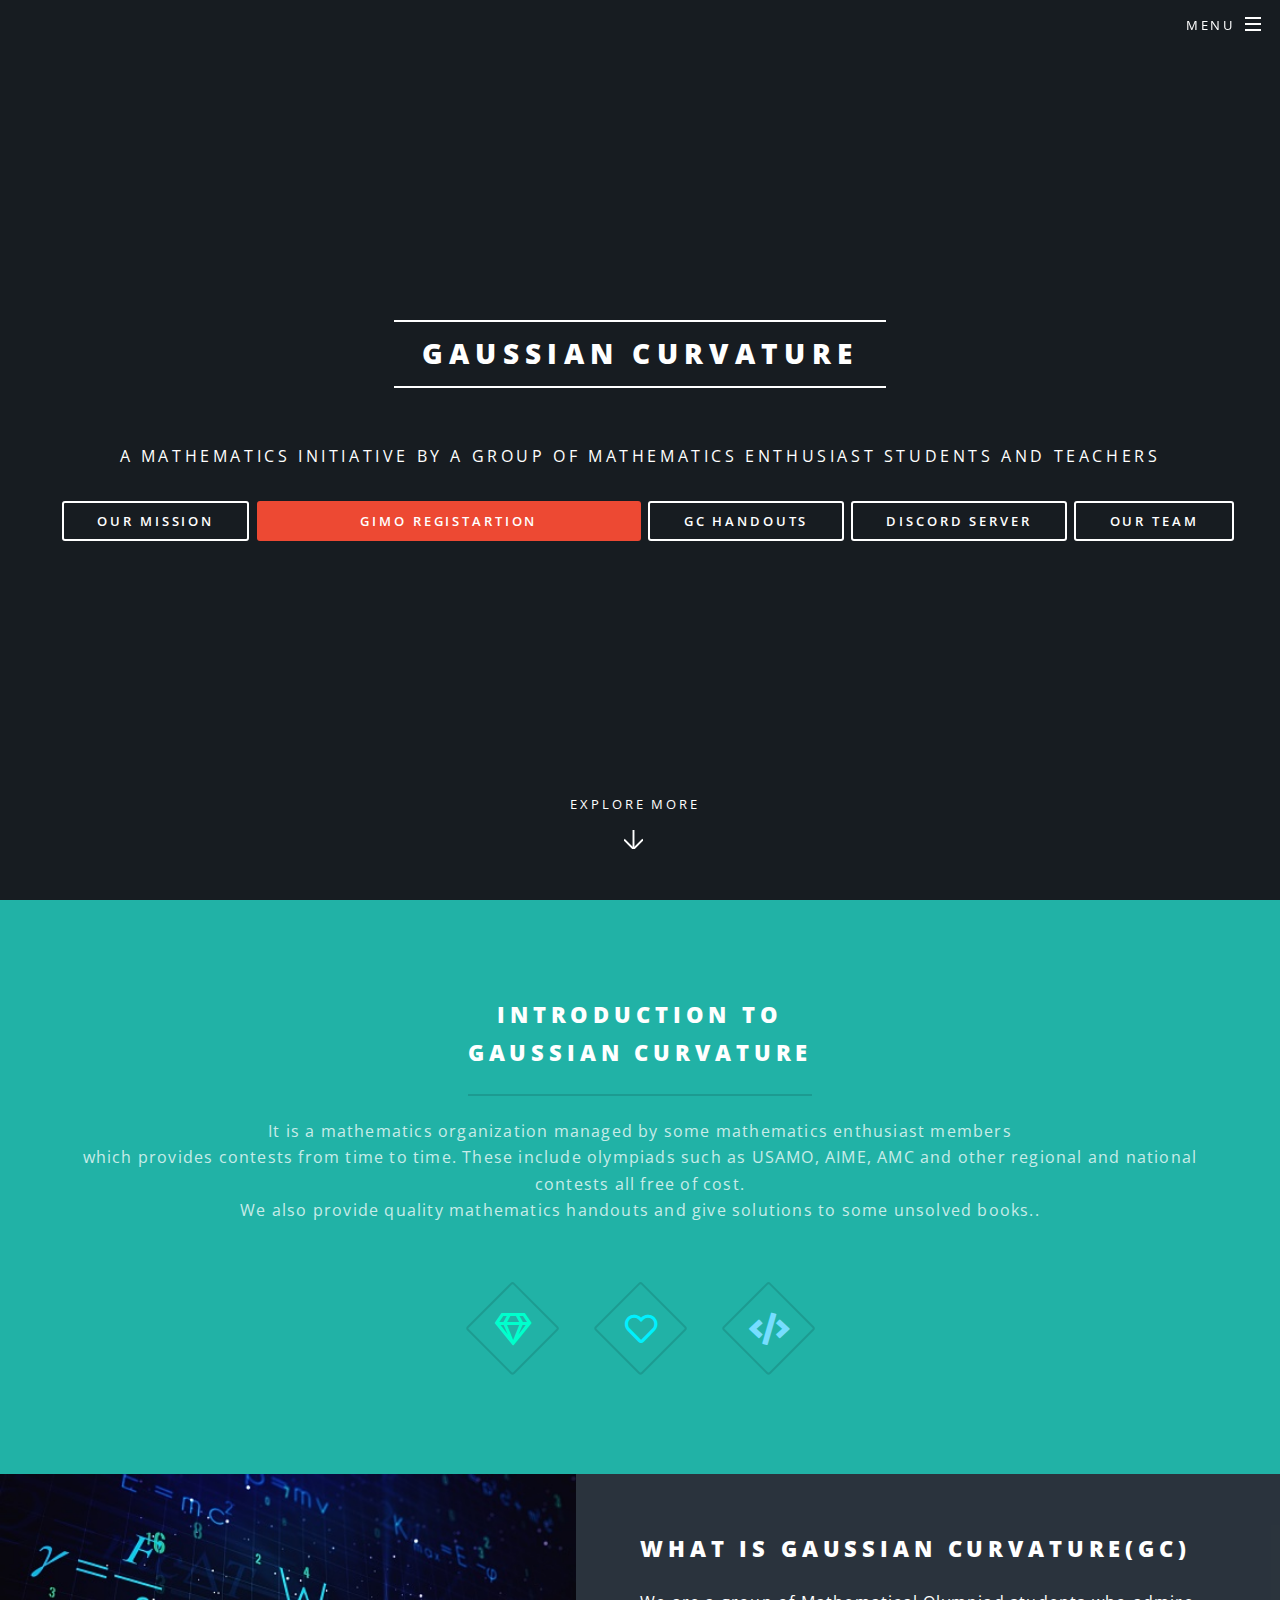
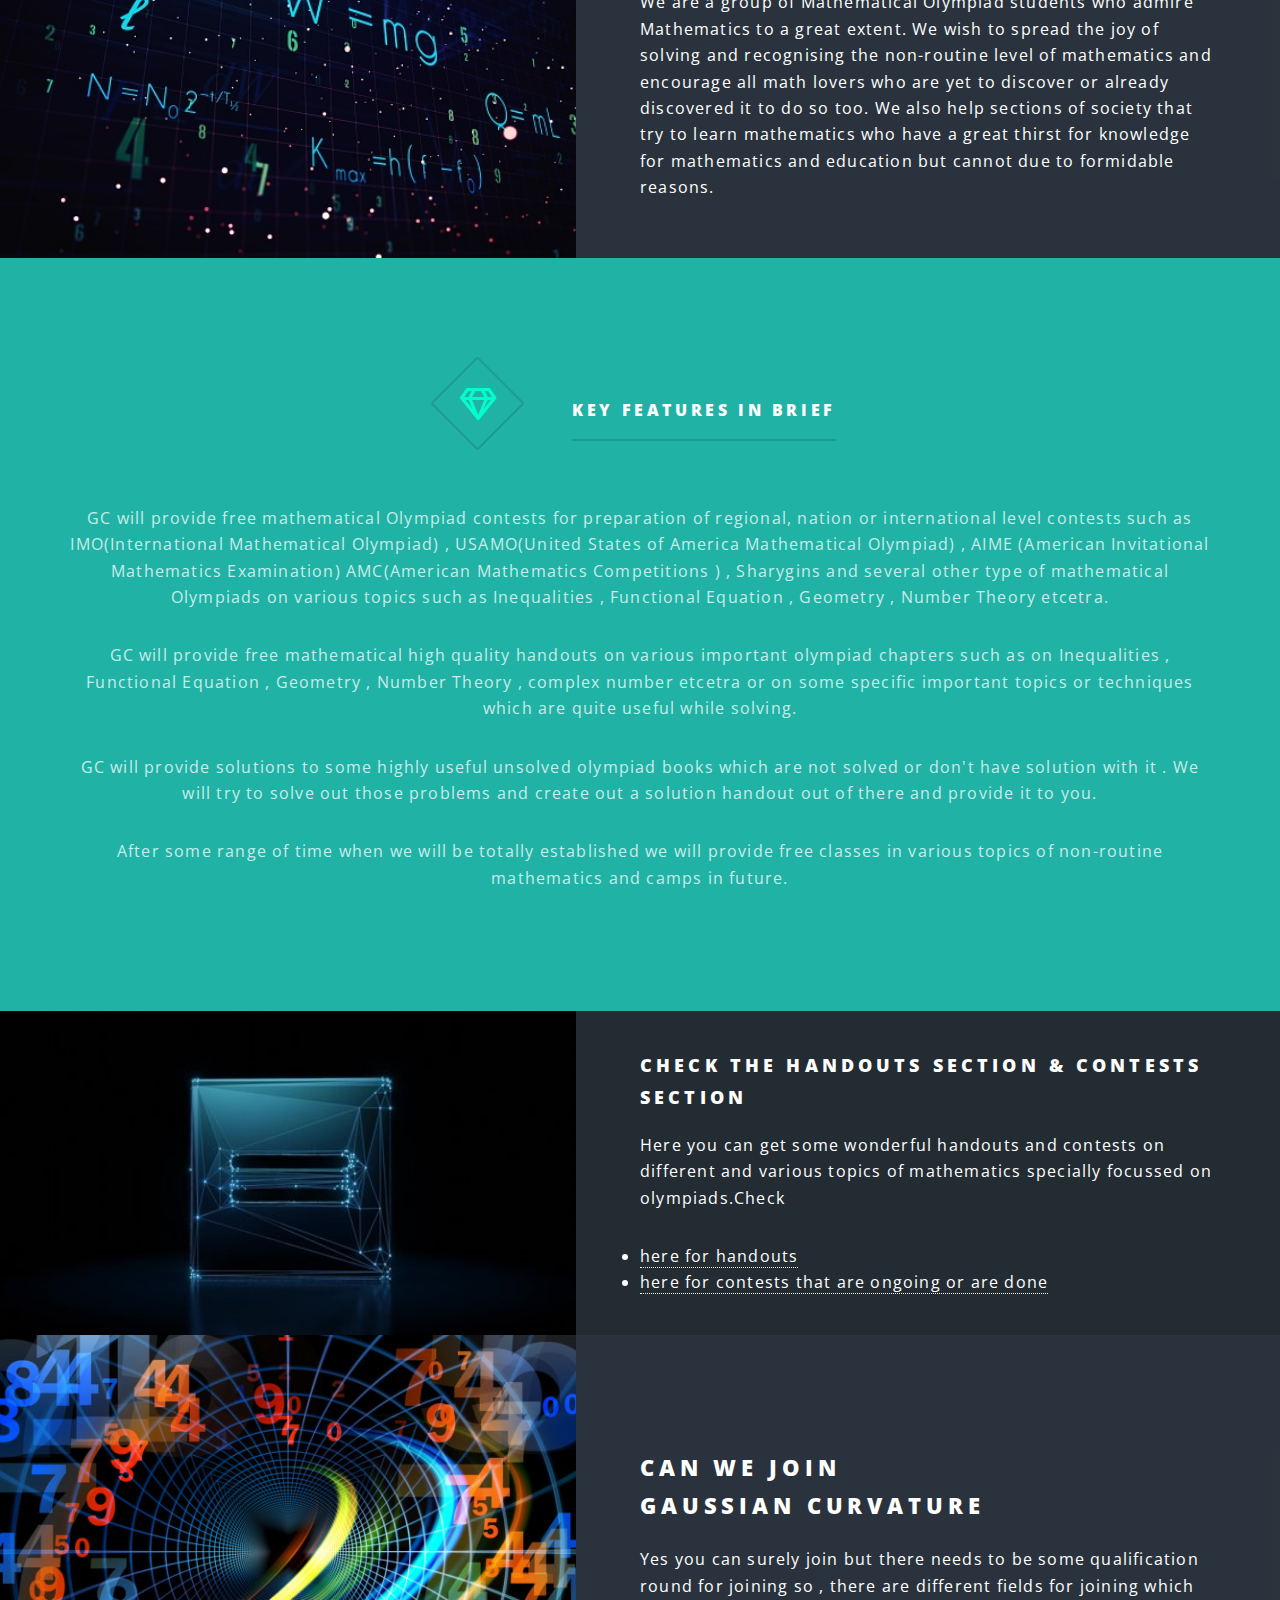
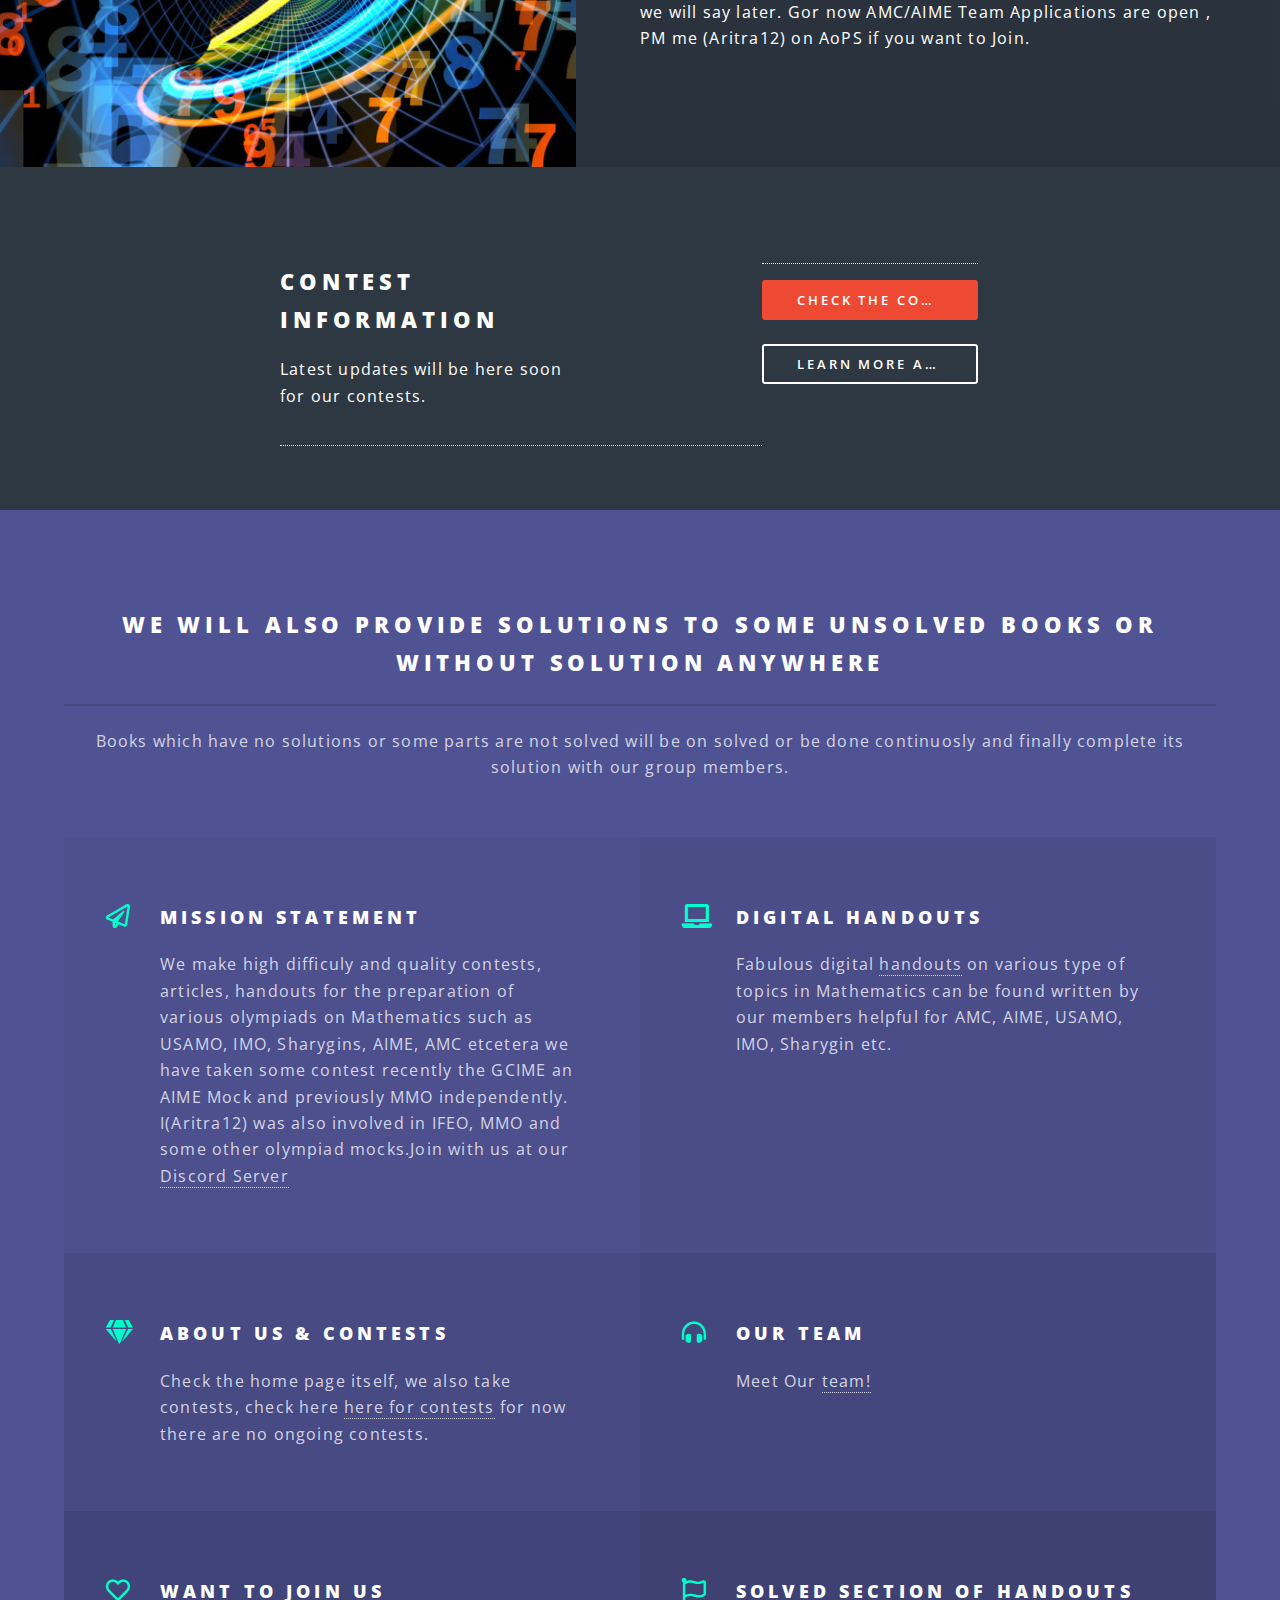
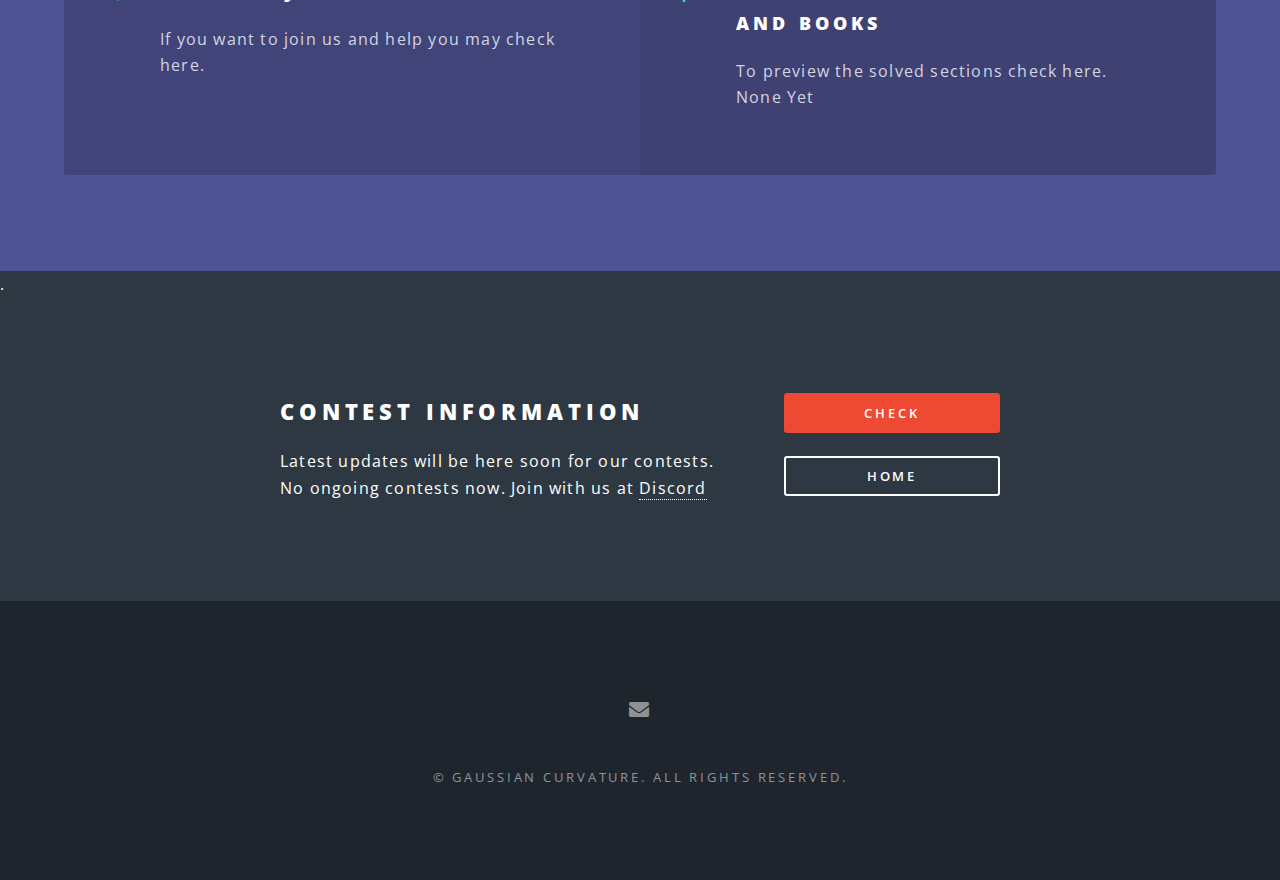
==== commit fcba2e8f: "Update index.html" ====
--- a/index.html
+++ b/index.html
@@ -50,7 +50,7 @@
 							<p><br/>
 							A Mathematics Initiative by a group of Mathematics Enthusiast Students and Teachers<br />
 						<p>
-						<ul><p><a href="#one" class="button">Our Mission</a> <a href="https://gaussiancurvolympiads.github.io" class="button">GC Contests</a> <a href="aritra-12.github.io/generic.html" class="button">GC Handouts</a>  <a href="https://discord.gg/xD3rrCrksB" class="button">Discord Server</a> <a href="https://aritra-12.github.io/team.html" class="button">Our Team</a></p></ul>	
+						<ul><p><a href="#one" class="button">Our Mission</a> <a href="https://gaussiancurvolympiads.github.io/gimo.html" class="button fit primary ">GIMO registartion</a> <a href="generic.html" class="button">GC Handouts</a>  <a href="https://discord.gg/xD3rrCrksB" class="button">Discord Server</a> <a href="https://aritra-12.github.io/team.html" class="button">Our Team</a></p></ul>	
 						<a href="#one" class="more scrolly">Explore More</a>
 					</section>
 
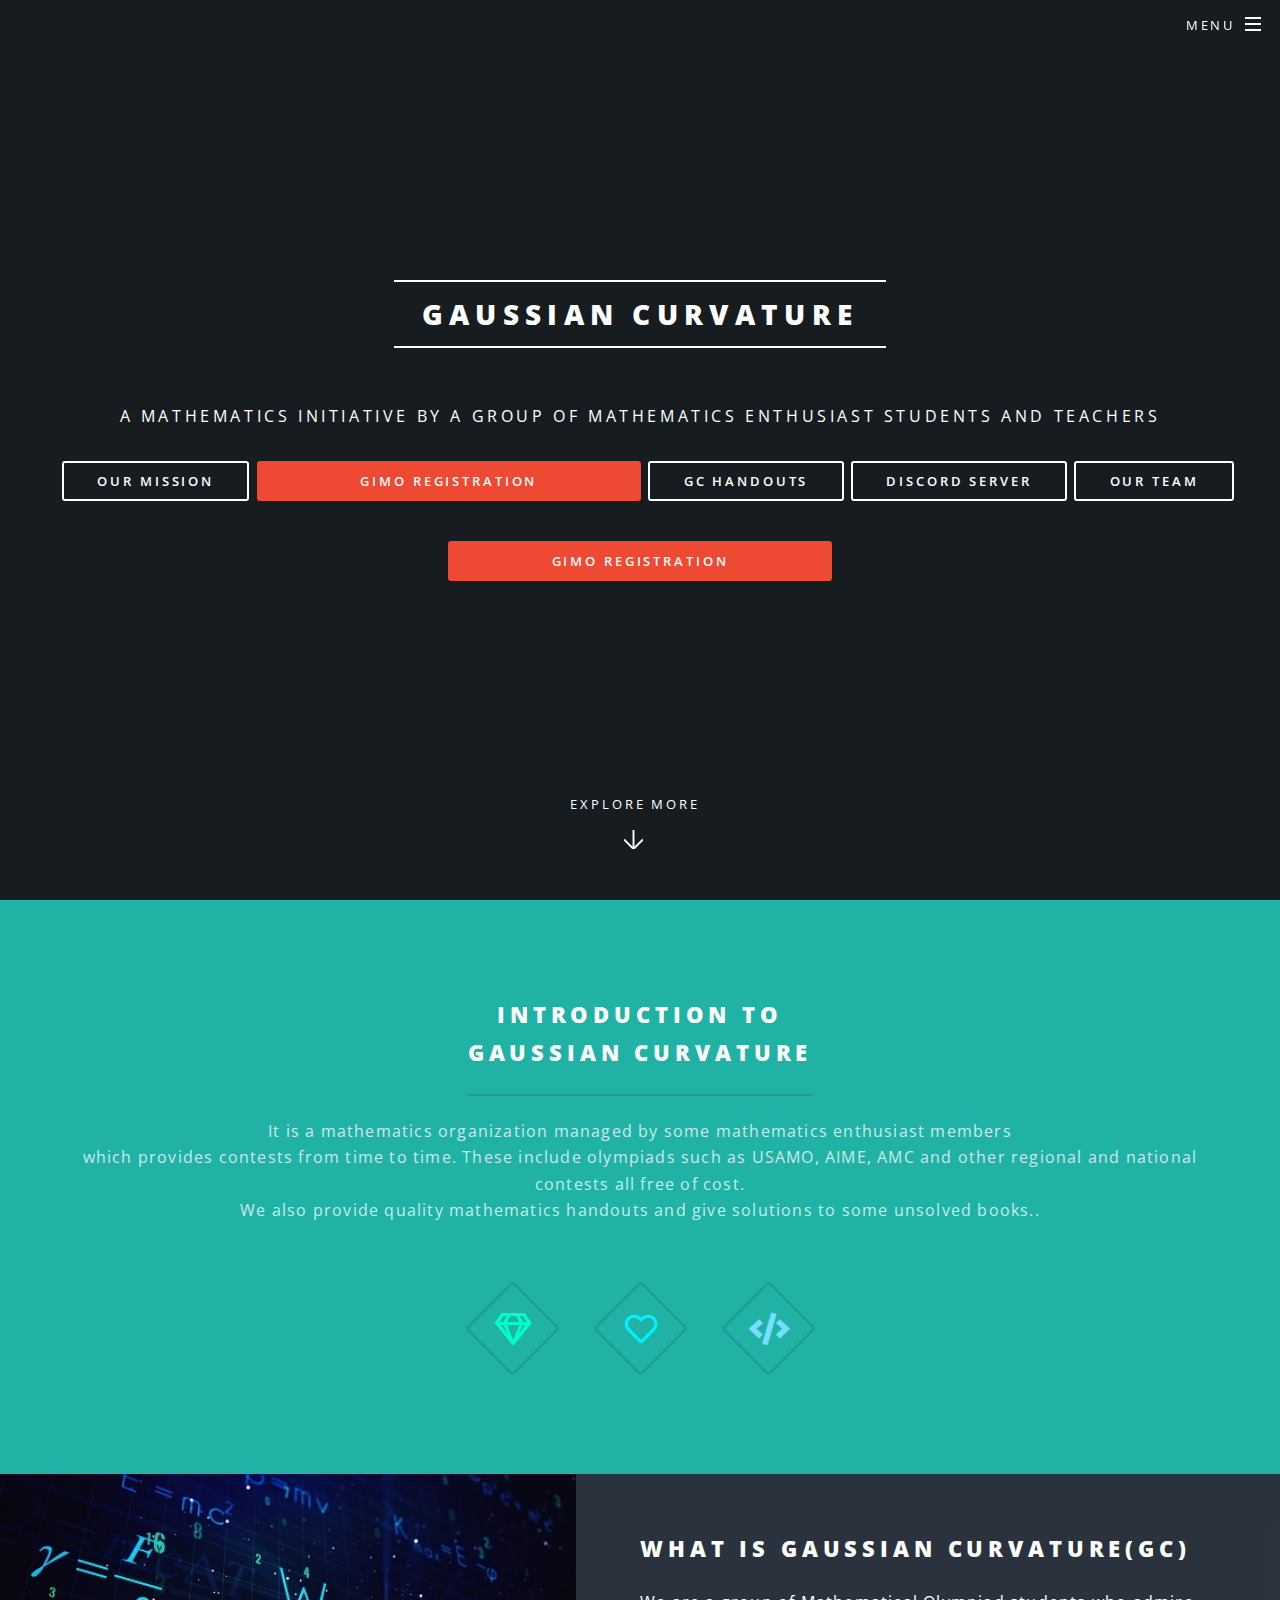
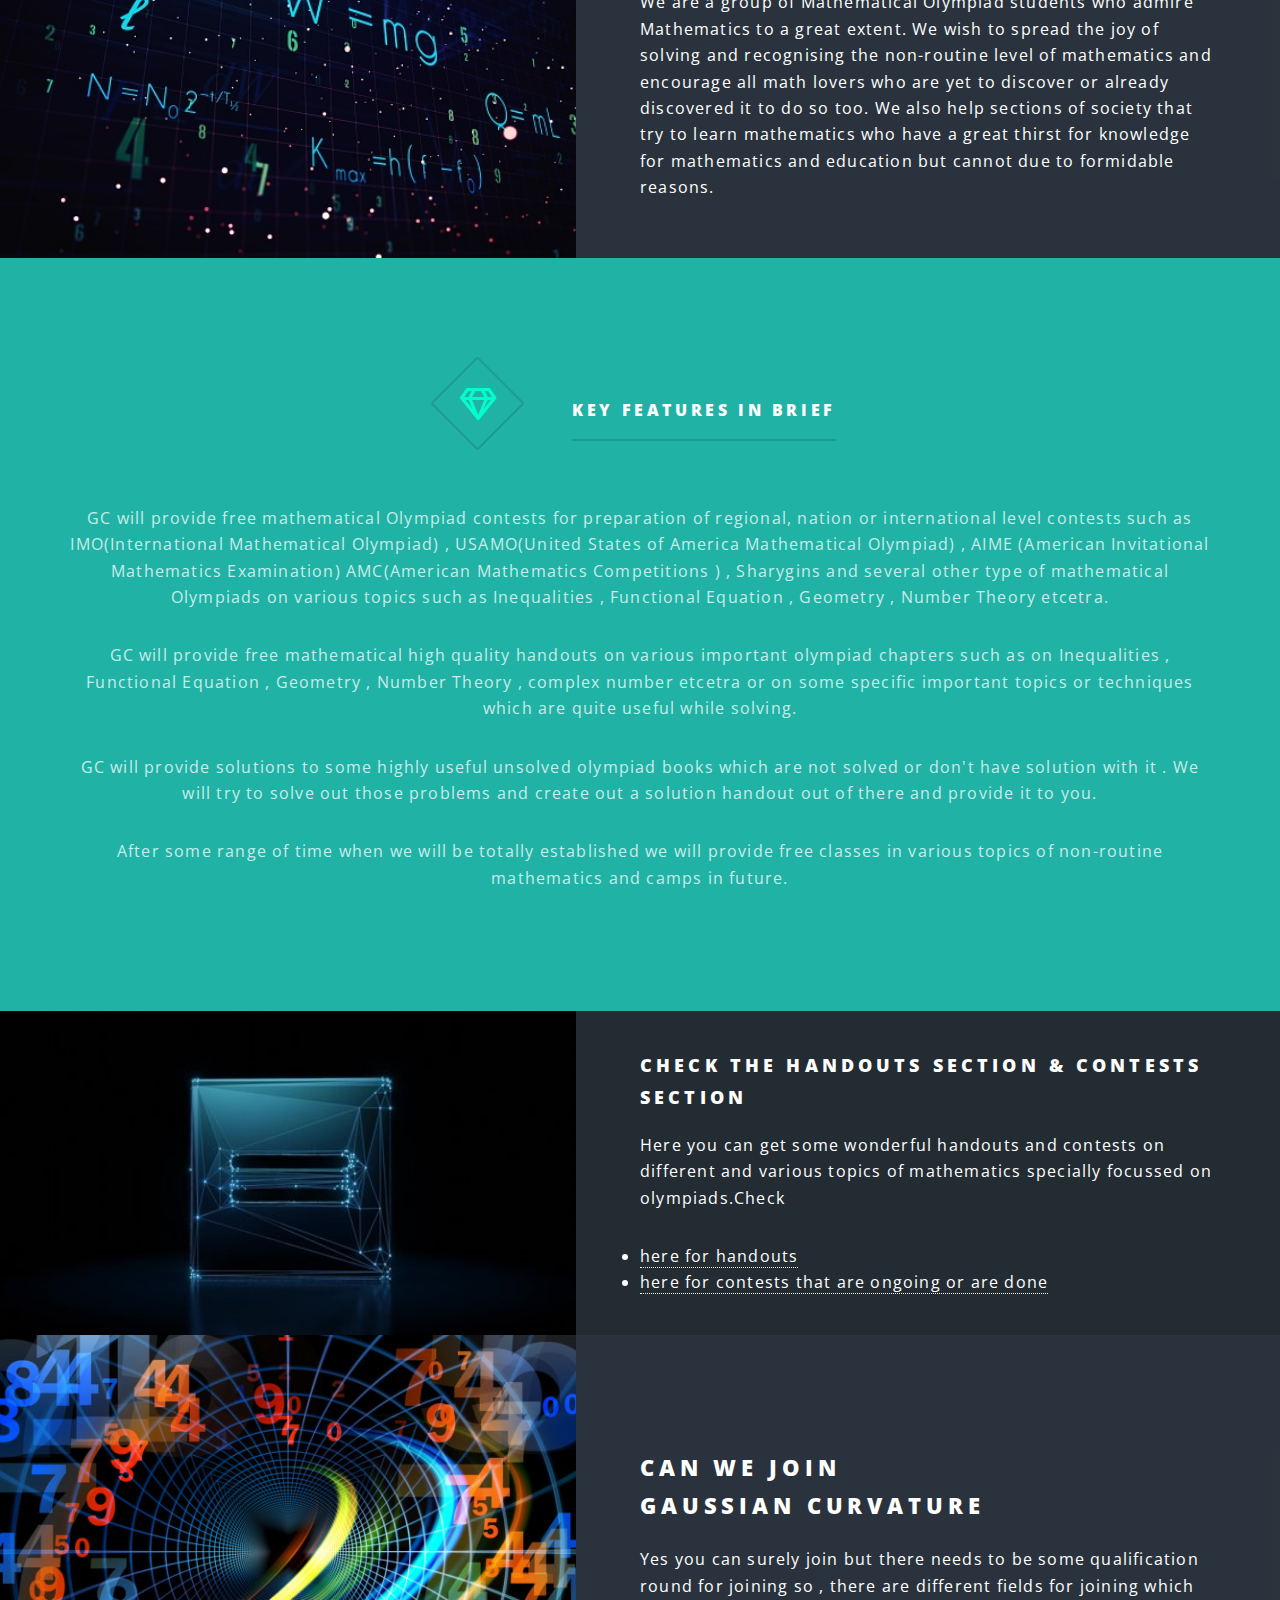
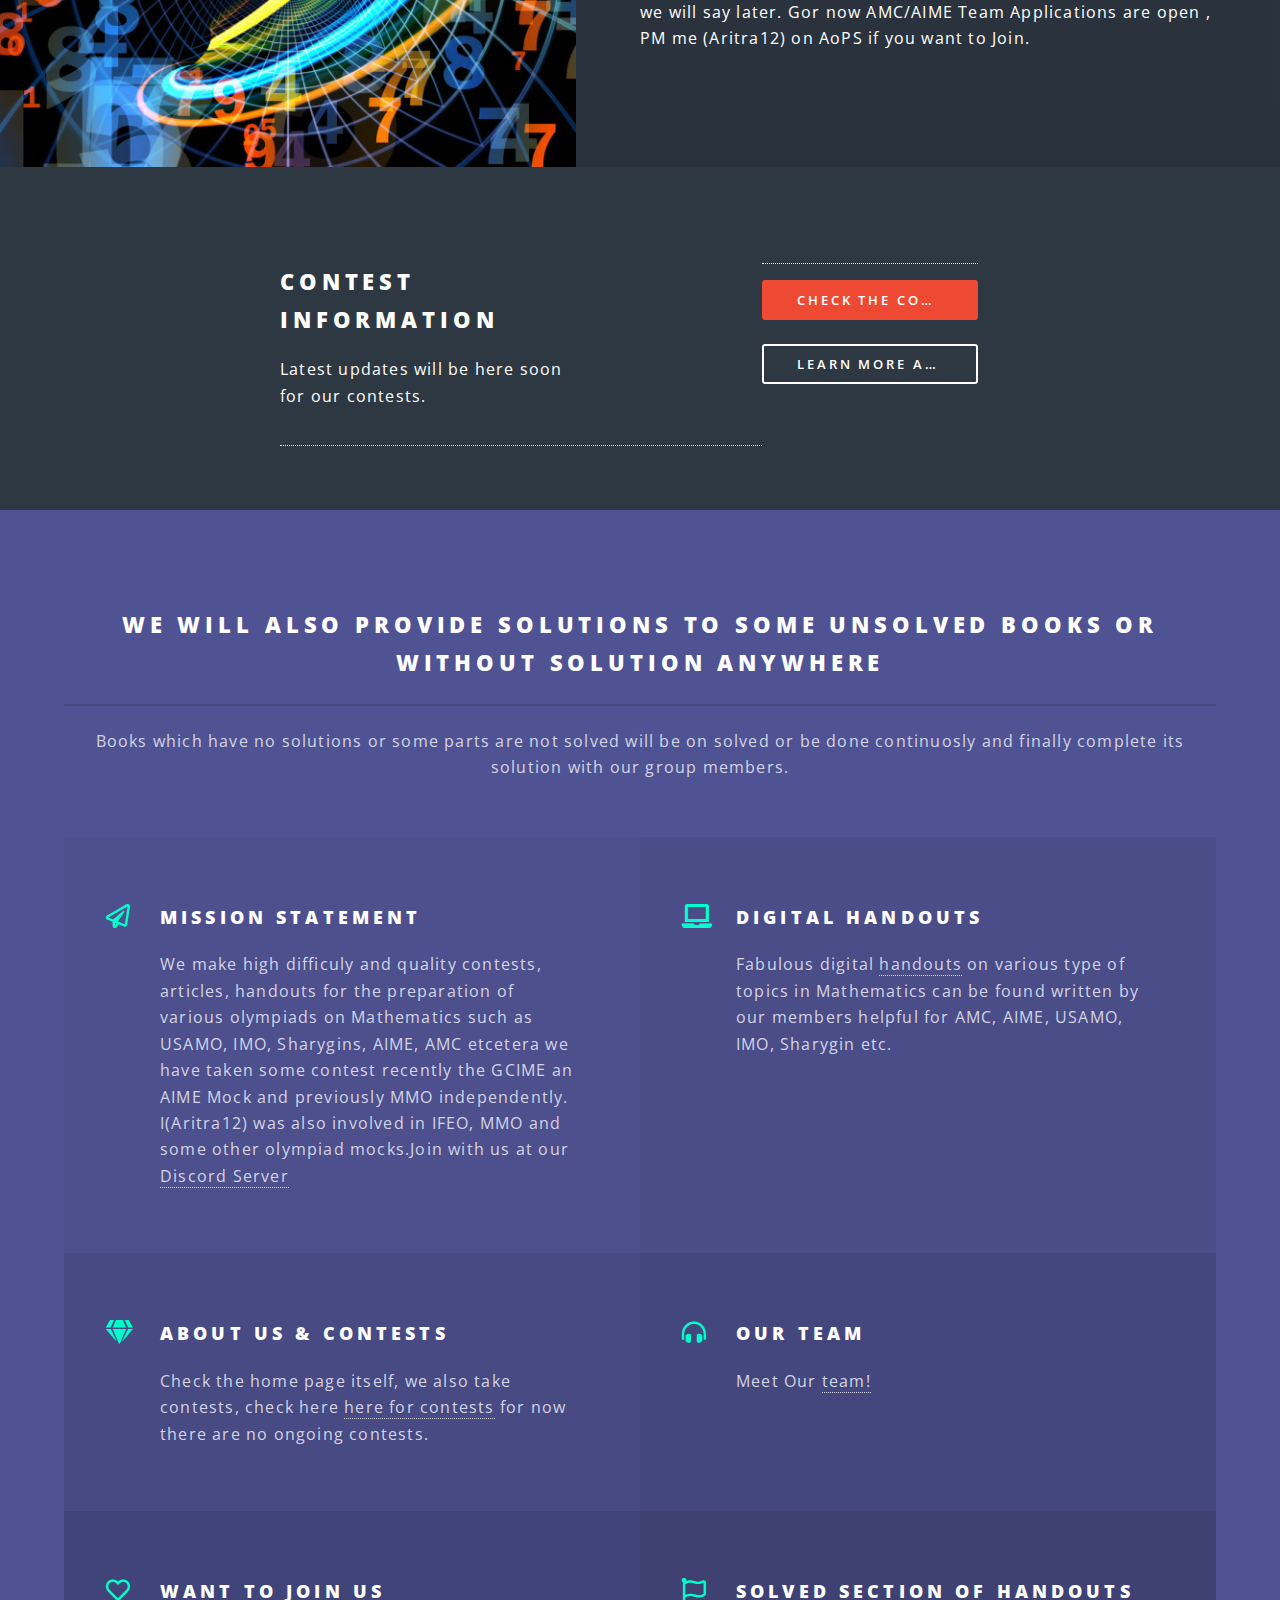
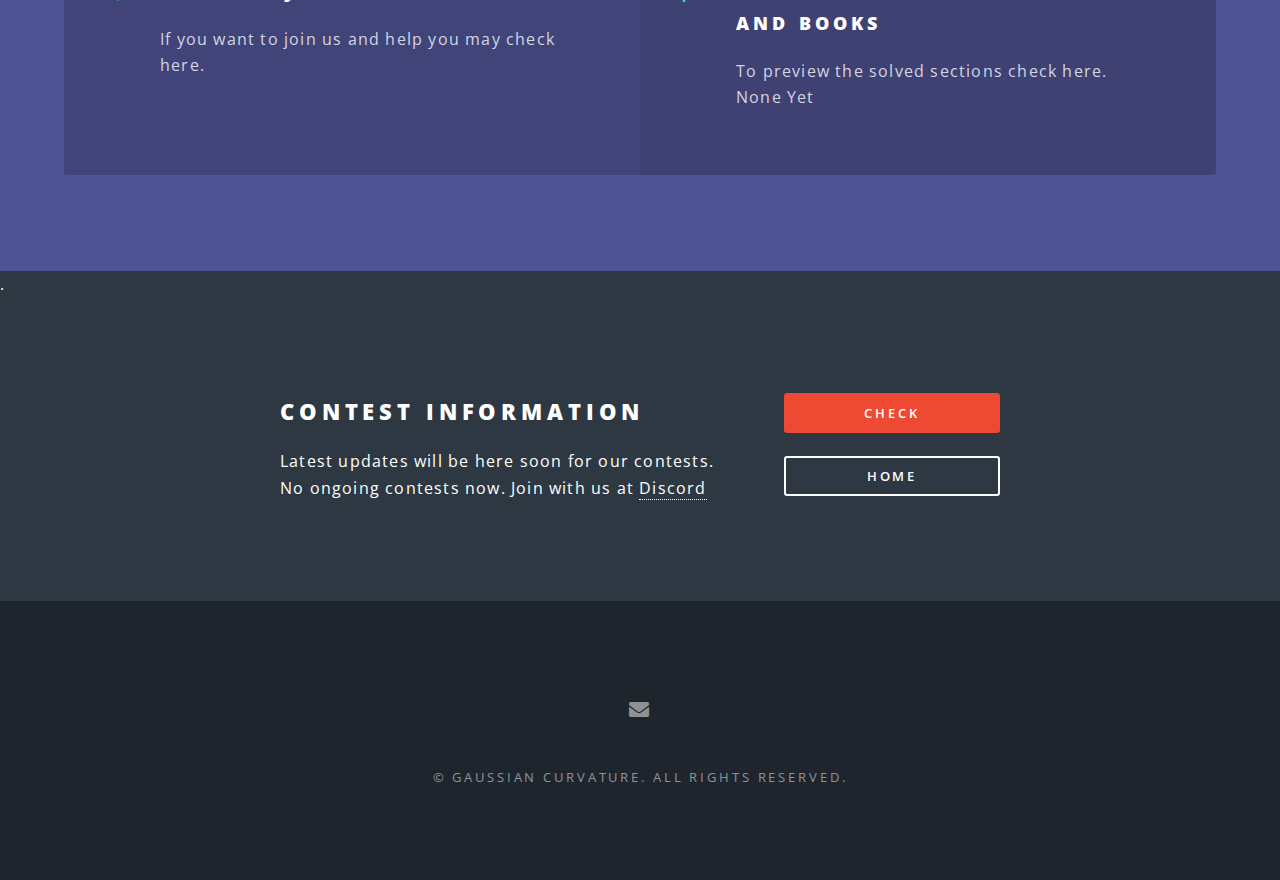
==== commit 71a51e76: "Update index.html" ====
--- a/index.html
+++ b/index.html
@@ -50,7 +50,8 @@
 							<p><br/>
 							A Mathematics Initiative by a group of Mathematics Enthusiast Students and Teachers<br />
 						<p>
-						<ul><p><a href="#one" class="button">Our Mission</a> <a href="https://gaussiancurvolympiads.github.io/gimo.html" class="button fit primary ">GIMO registartion</a> <a href="generic.html" class="button">GC Handouts</a>  <a href="https://discord.gg/xD3rrCrksB" class="button">Discord Server</a> <a href="https://aritra-12.github.io/team.html" class="button">Our Team</a></p></ul>	
+						<ul><p><a href="#one" class="button">Our Mission</a> <a href="https://gaussiancurvolympiads.github.io" class="button fit primary ">GIMO registration</a> <a href="generic.html" class="button">GC Handouts</a>  <a href="https://discord.gg/xD3rrCrksB" class="button">Discord Server</a> <a href="https://aritra-12.github.io/team.html" class="button">Our Team</a></p></ul>
+                                                 <p><a href="https://gaussiancurvolympiads.github.io/gimo.html" class="button fit primary ">GIMO registration</a>	
 						<a href="#one" class="more scrolly">Explore More</a>
 					</section>
 
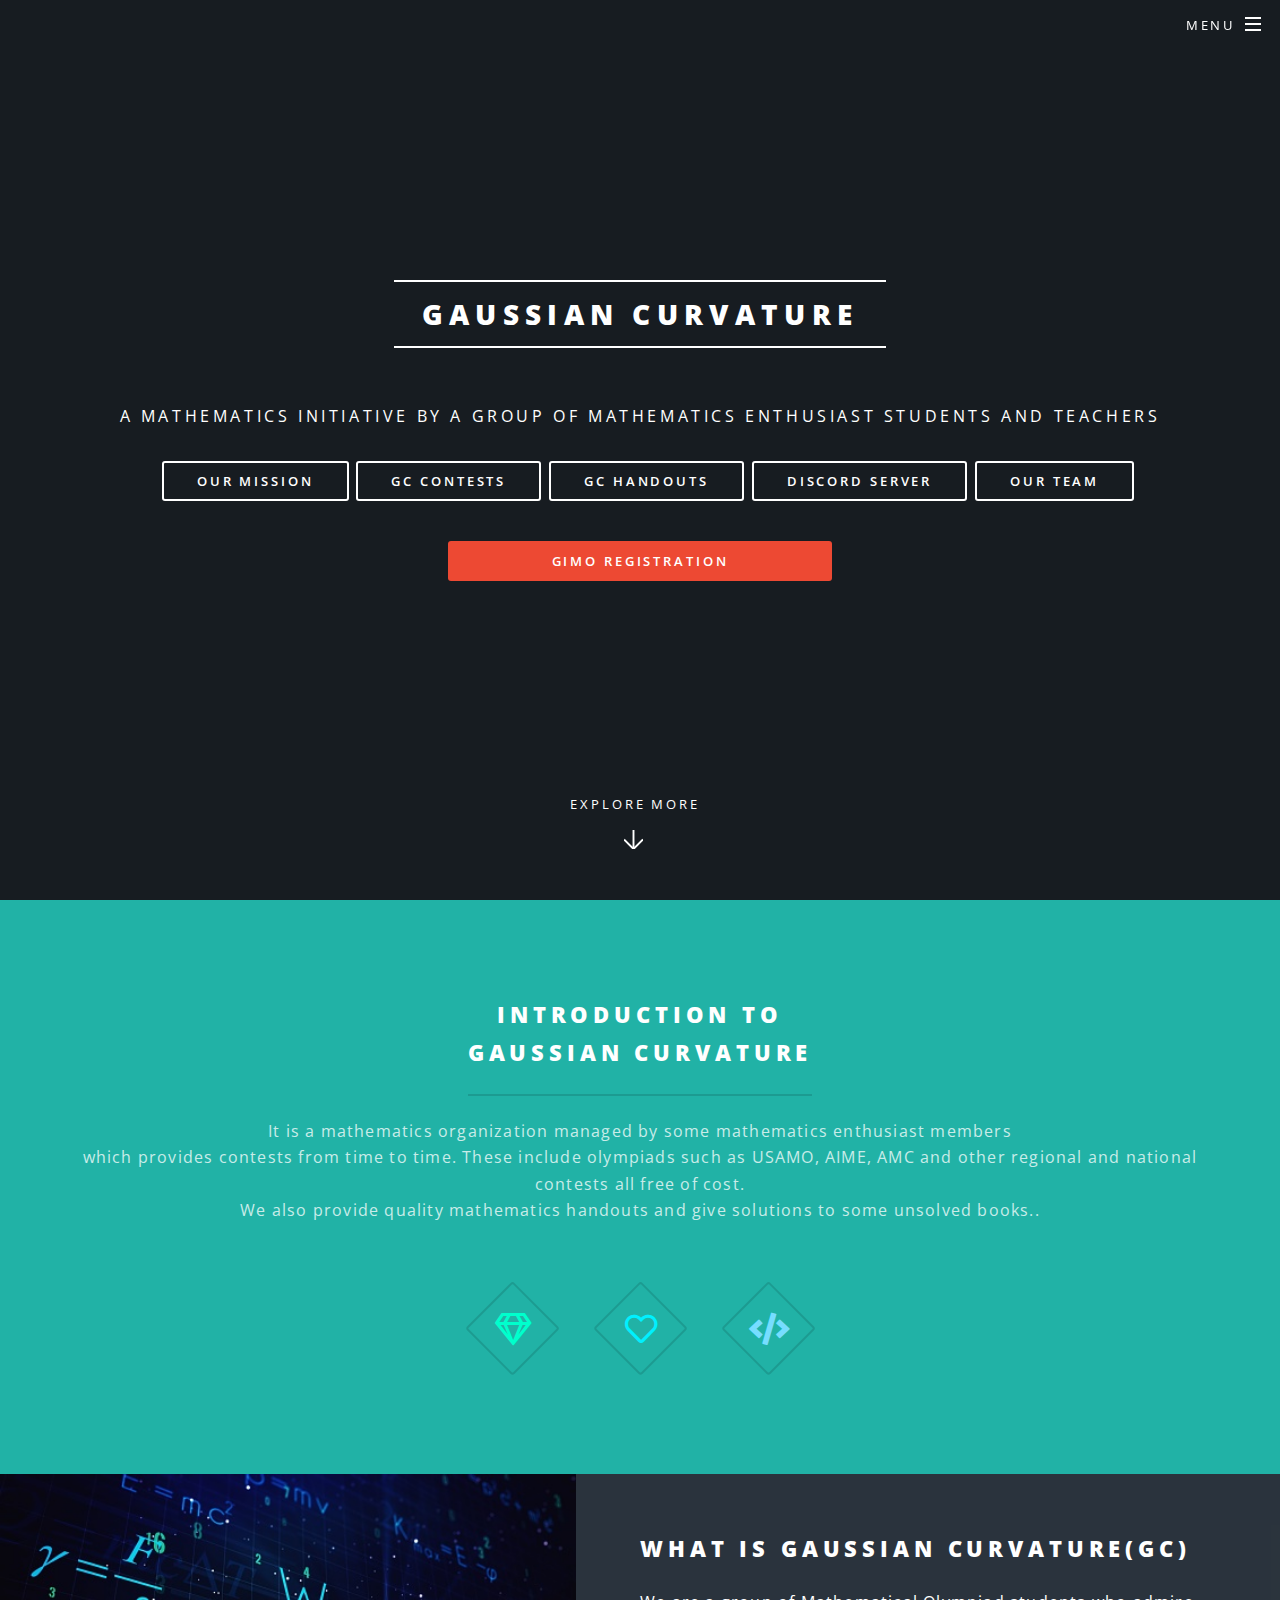
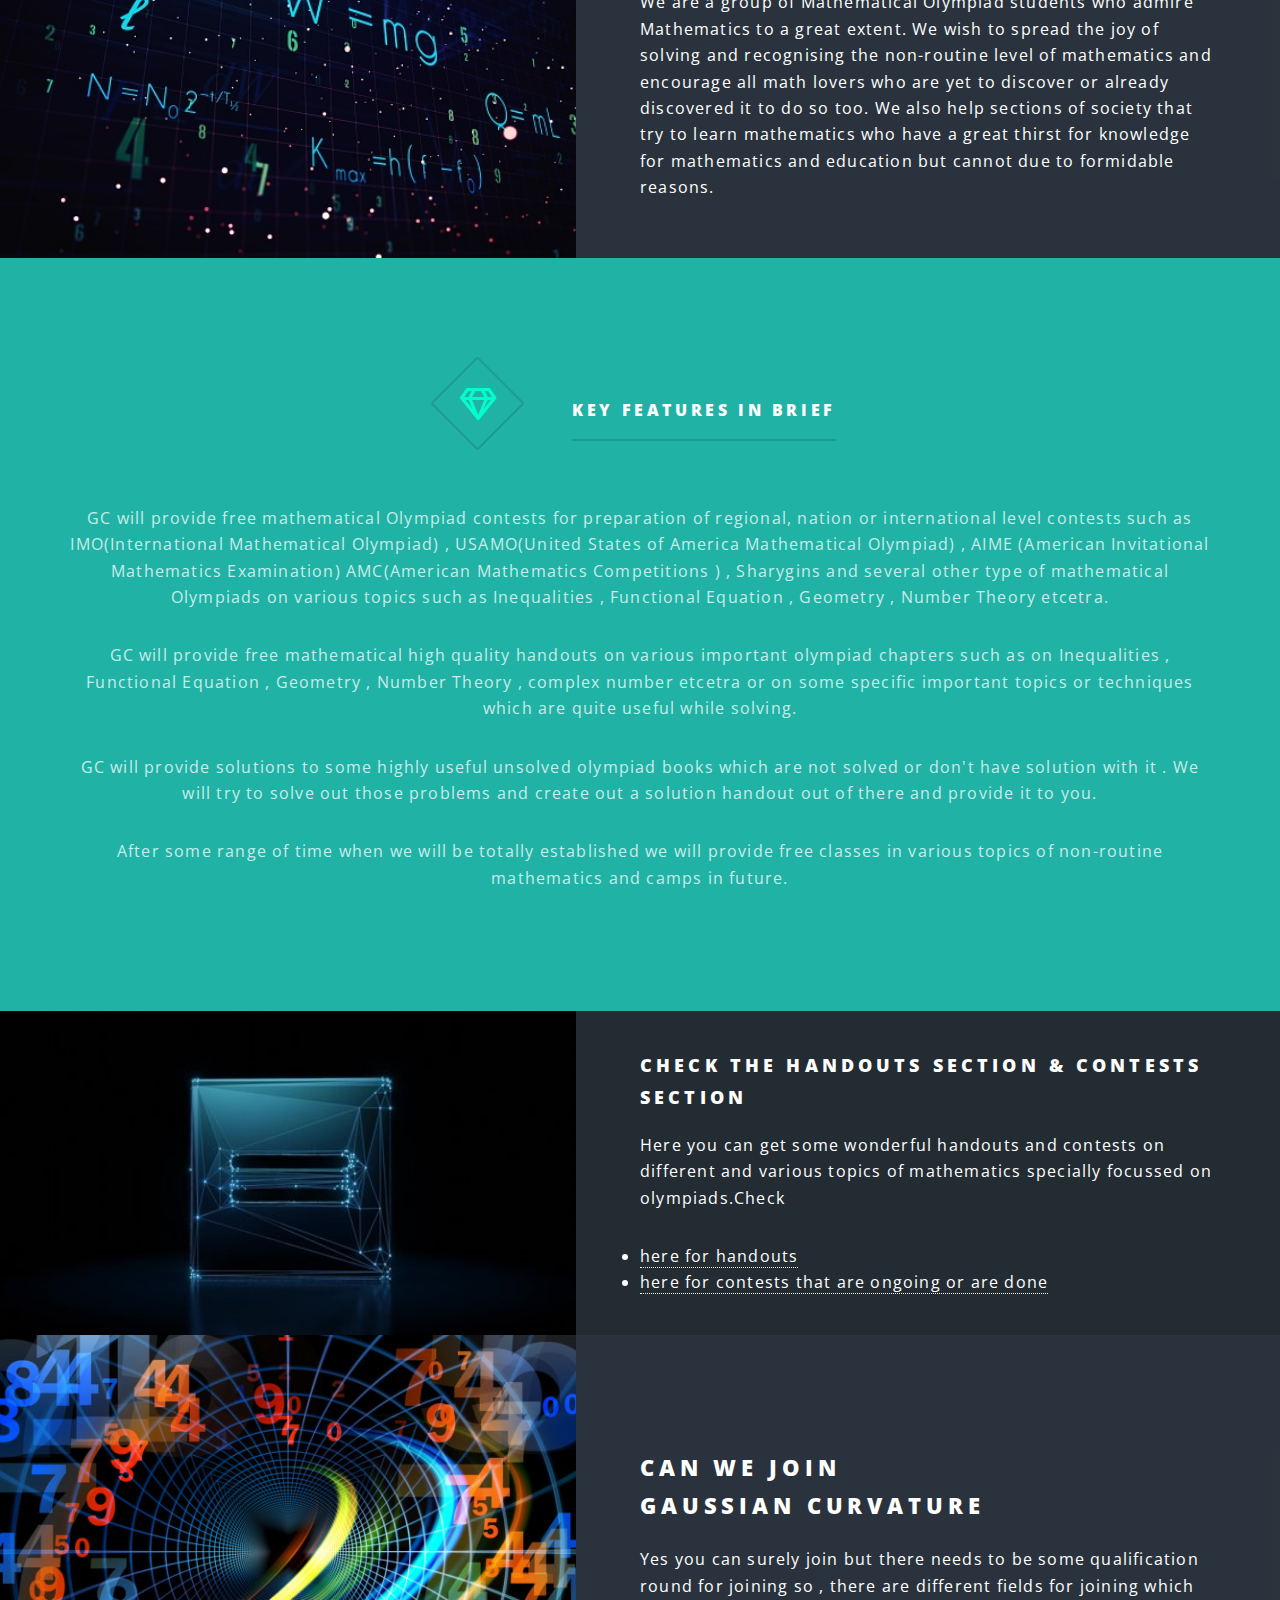
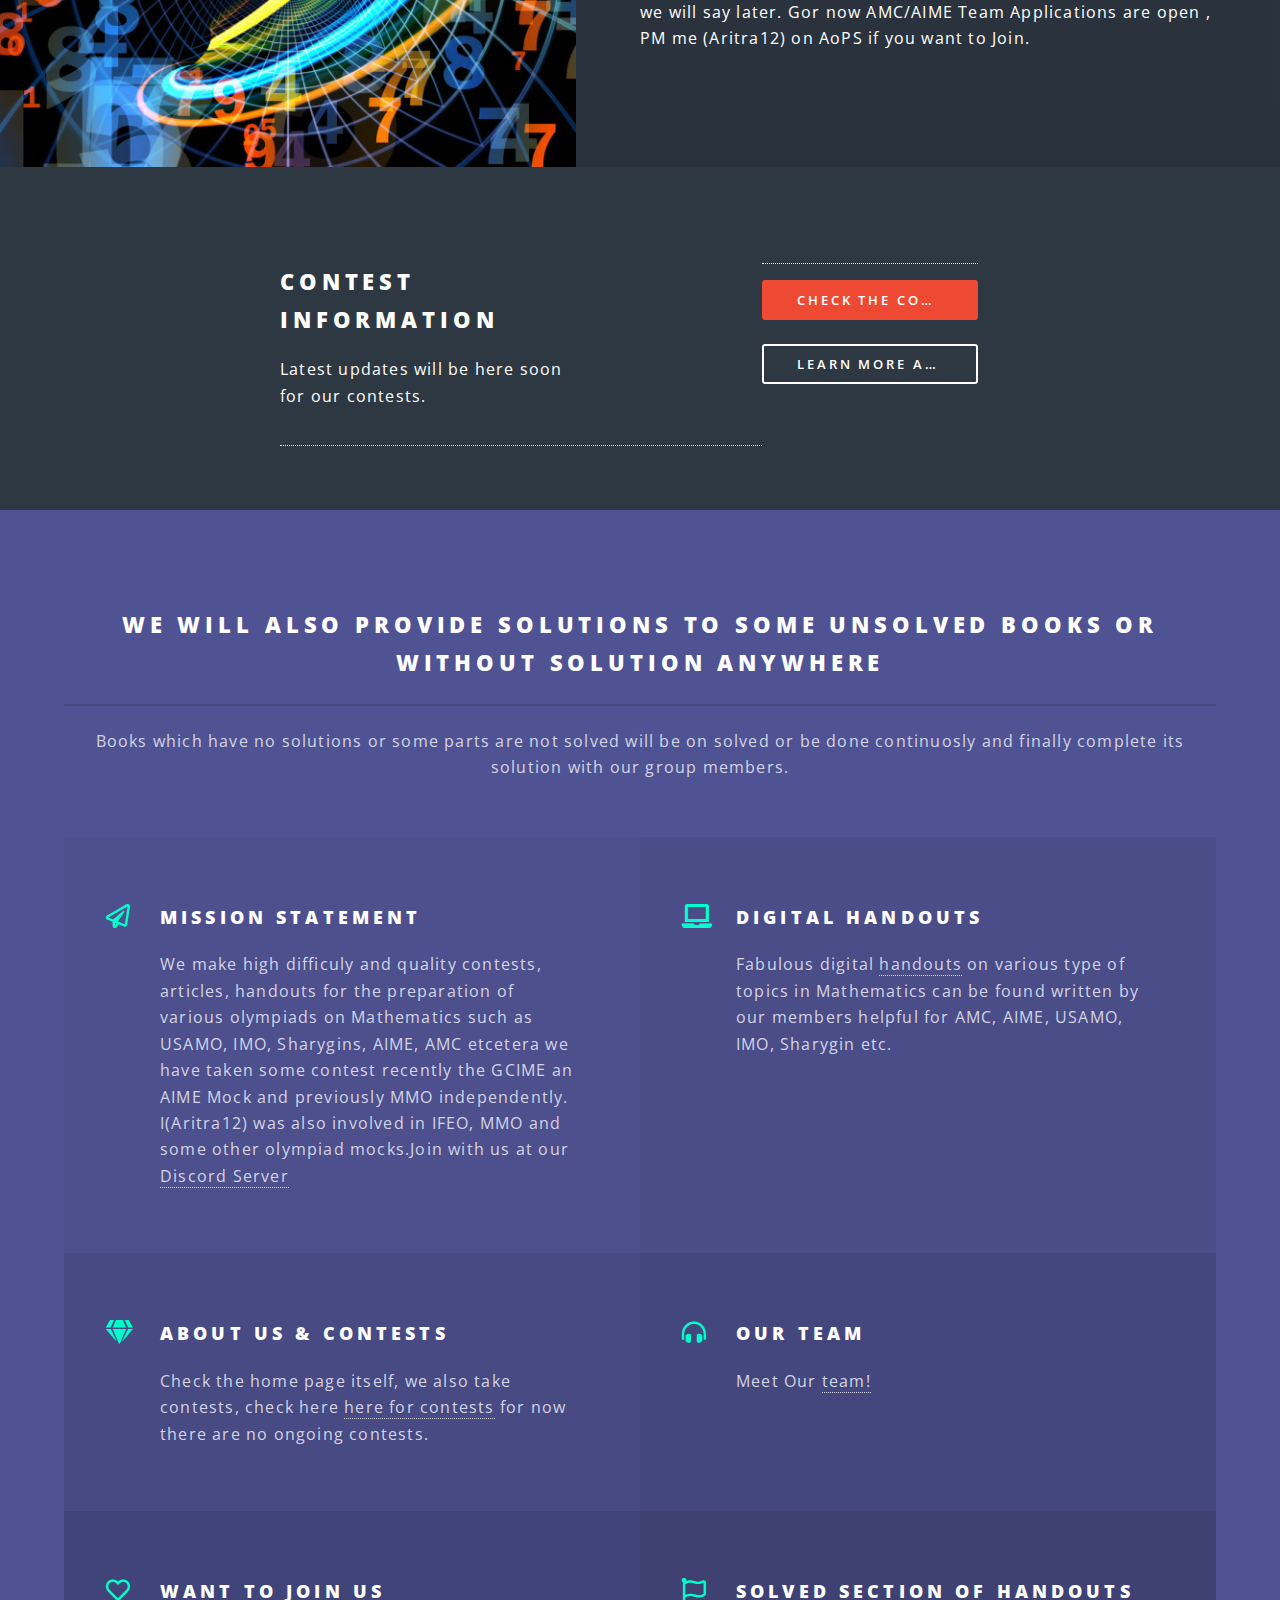
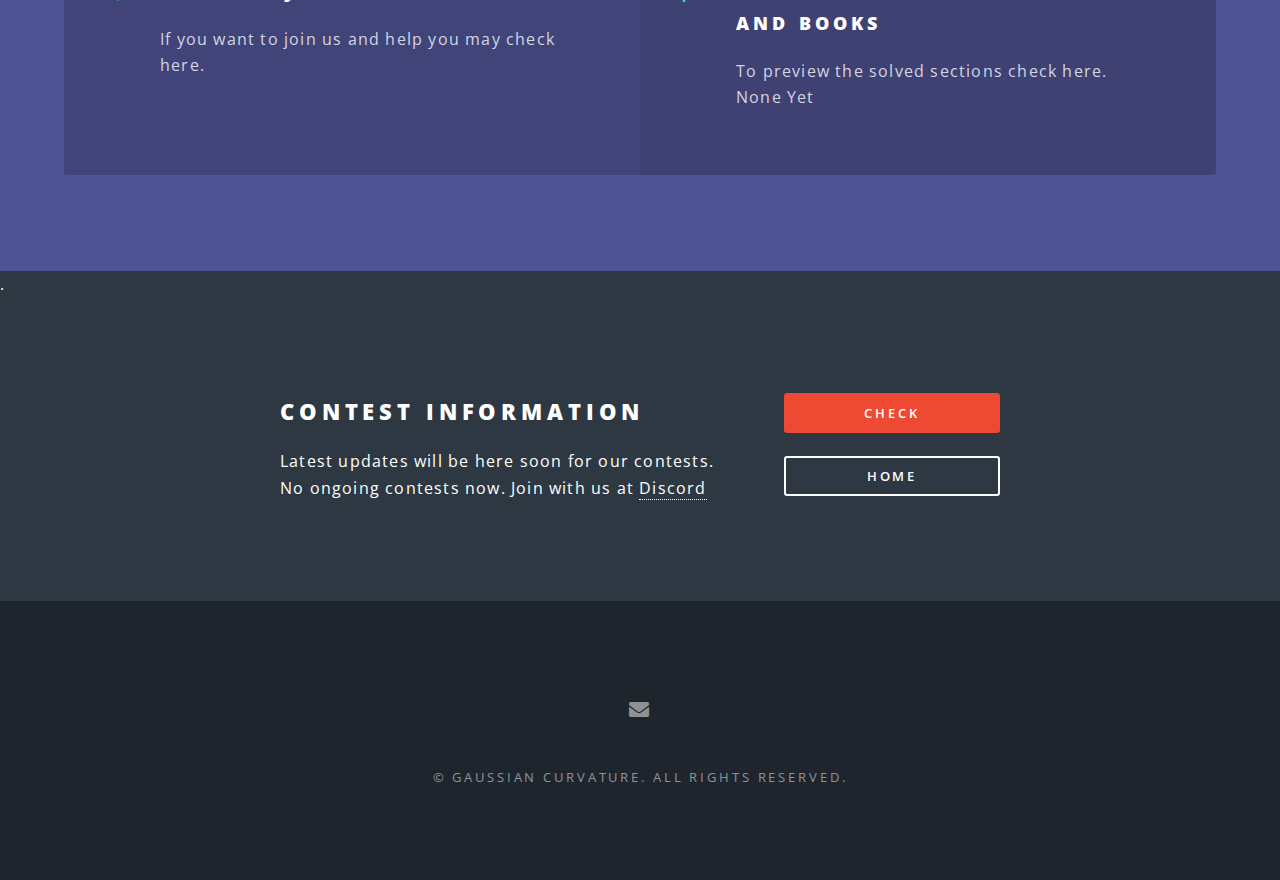
==== commit bbc6ee39: "Update index.html" ====
--- a/index.html
+++ b/index.html
@@ -50,7 +50,7 @@
 							<p><br/>
 							A Mathematics Initiative by a group of Mathematics Enthusiast Students and Teachers<br />
 						<p>
-						<ul><p><a href="#one" class="button">Our Mission</a> <a href="https://gaussiancurvolympiads.github.io" class="button fit primary ">GIMO registration</a> <a href="generic.html" class="button">GC Handouts</a>  <a href="https://discord.gg/xD3rrCrksB" class="button">Discord Server</a> <a href="https://aritra-12.github.io/team.html" class="button">Our Team</a></p></ul>
+						<ul><p><a href="#one" class="button">Our Mission</a> <a href="https://gaussiancurvolympiads.github.io" class="button">GC Contests</a> <a href="generic.html" class="button">GC Handouts</a>  <a href="https://discord.gg/xD3rrCrksB" class="button">Discord Server</a> <a href="https://aritra-12.github.io/team.html" class="button">Our Team</a></p></ul>
                                                  <p><a href="https://gaussiancurvolympiads.github.io/gimo.html" class="button fit primary ">GIMO registration</a>	
 						<a href="#one" class="more scrolly">Explore More</a>
 					</section>
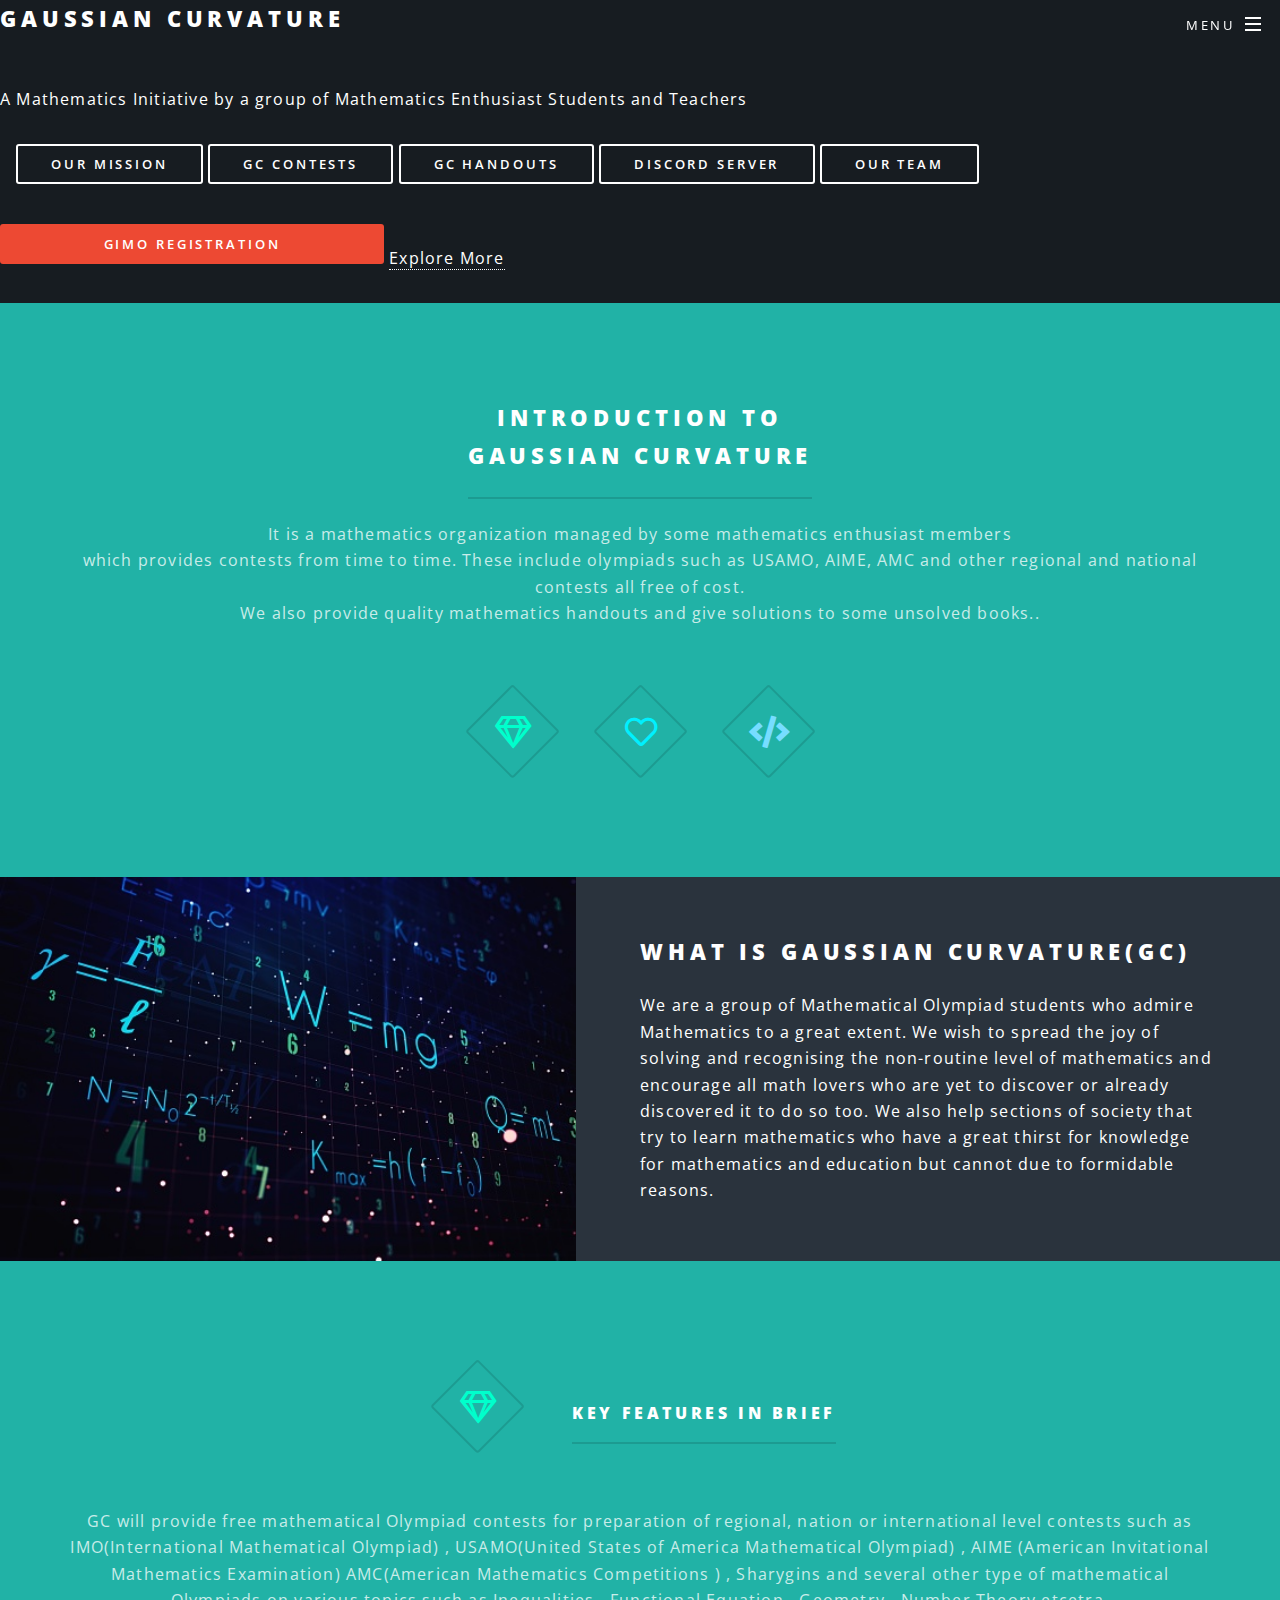
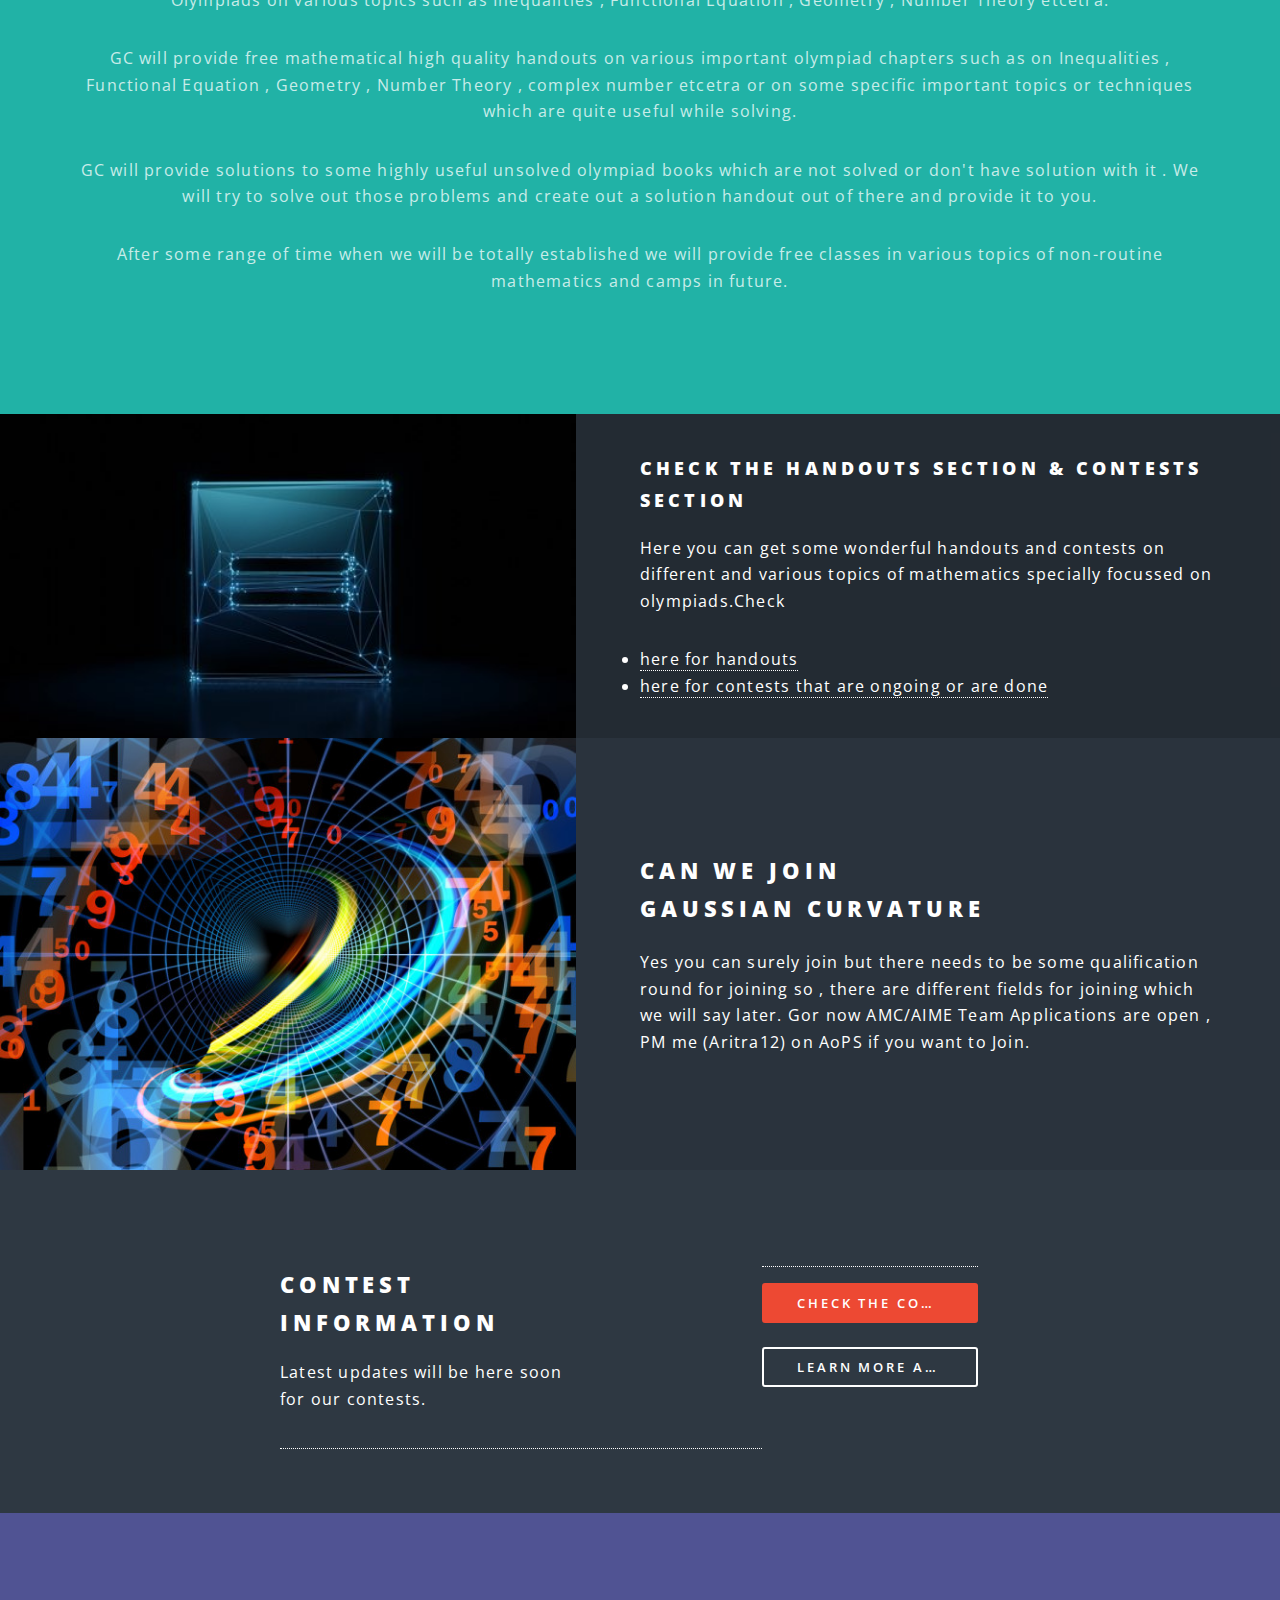
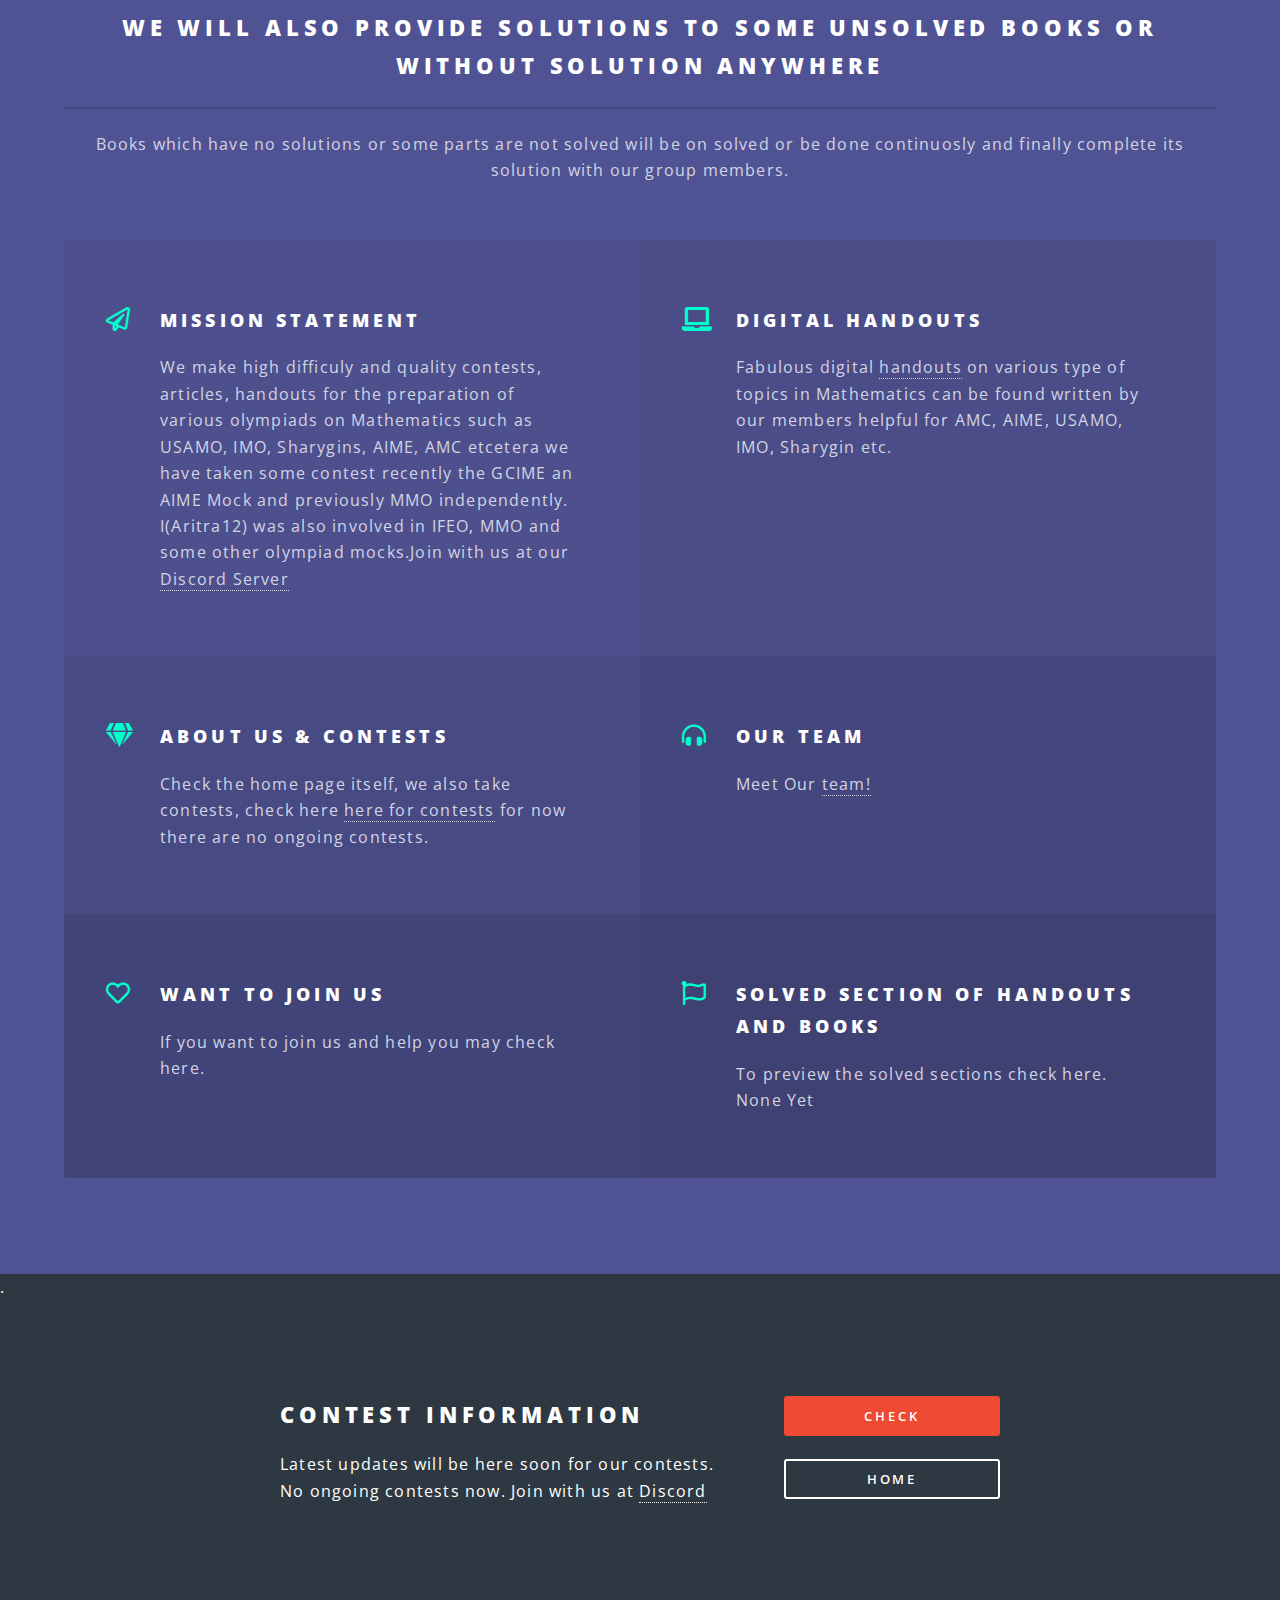
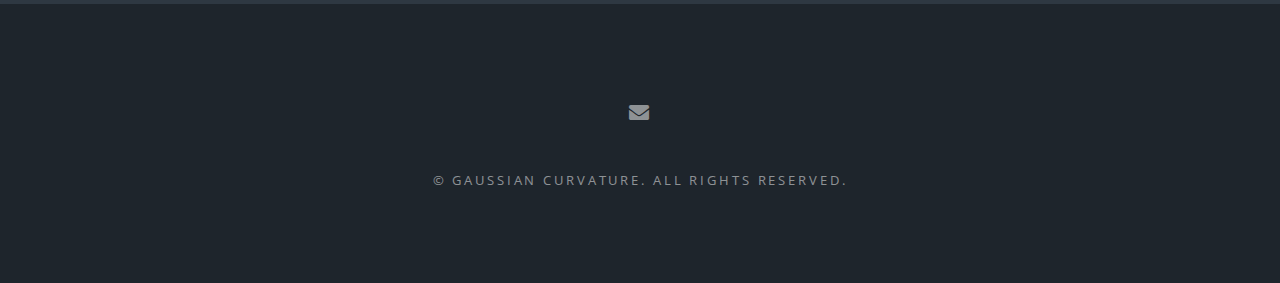
==== commit 69c095de: "Update index.html" ====
--- a/index.html
+++ b/index.html
@@ -41,7 +41,8 @@
 
 				<!-- Banner -->
                               
-					<section id="banner">
+					<section id="particles-js">
+
 						
 					<div class="inner"> 
 					
--- a/assets/css/main.css
+++ b/assets/css/main.css
@@ -3814,10 +3814,10 @@
 
 	#main > header {
 		padding: 12em 0 10em 0 ;
-		background-image: -moz-linear-gradient(top, rgba(0,0,0,0.5), rgba(0,0,0,0.5)), url("../../images/nyess.gif");
-		background-image: -webkit-linear-gradient(top, rgba(0,0,0,0.5), rgba(0,0,0,0.5)), url("../../images/nyess.gif");
-		background-image: -ms-linear-gradient(top, rgba(0,0,0,0.5), rgba(0,0,0,0.5)), url("../../images/nyess.gif");
-		background-image: linear-gradient(top, rgba(0,0,0,0.5), rgba(0,0,0,0.5)), url("../../images/nyess.gif");
+		background-image: -moz-linear-gradient(top, rgba(0,0,0,0.5), rgba(0,0,0,0.5)), url("../../images/1_q8HNVIql60d46VWjI5i2CQ.gif");
+		background-image: -webkit-linear-gradient(top, rgba(0,0,0,0.5), rgba(0,0,0,0.5)), url("../../images/1_q8HNVIql60d46VWjI5i2CQ.gif");
+		background-image: -ms-linear-gradient(top, rgba(0,0,0,0.5), rgba(0,0,0,0.5)), url("../../images/1_q8HNVIql60d46VWjI5i2CQ.gif");
+		background-image: linear-gradient(top, rgba(0,0,0,0.5), rgba(0,0,0,0.5)), url("../../images/1_q8HNVIql60d46VWjI5i2CQ.gif");
 		background-attachment: fixed;
 		background-position: center center;
 		background-repeat: no-repeat;
@@ -3964,10 +3964,10 @@
 /* Landing */
 
 	body.landing #page-wrapper {
-		background-image: -moz-linear-gradient(top, rgba(0,0,0,0.5), rgba(0,0,0,0.5)), url("../../images/nyess.gif");
-		background-image: -webkit-linear-gradient(top, rgba(0,0,0,0.5), rgba(0,0,0,0.5)), url("../../images/nyess.gif");
-		background-image: -ms-linear-gradient(top, rgba(0,0,0,0.5), rgba(0,0,0,0.5)), url("../../images/nyess.gif");
-		background-image: linear-gradient(top, rgba(0,0,0,0.5), rgba(0,0,0,0.5)), url("../../images/nyess.gif");
+		background-image: -moz-linear-gradient(top, rgba(0,0,0,0.5), rgba(0,0,0,0.5)), url("../../images/1_q8HNVIql60d46VWjI5i2CQ.gif");
+		background-image: -webkit-linear-gradient(top, rgba(0,0,0,0.5), rgba(0,0,0,0.5)), url("../../images/1_q8HNVIql60d46VWjI5i2CQ.gif");
+		background-image: -ms-linear-gradient(top, rgba(0,0,0,0.5), rgba(0,0,0,0.5)), url("../../images/1_q8HNVIql60d46VWjI5i2CQ.gif");
+		background-image: linear-gradient(top, rgba(0,0,0,0.5), rgba(0,0,0,0.5)), url("../../images/1_q8HNVIql60d46VWjI5i2CQ.gif");
 		background-attachment: fixed;
 		background-position: center center;
 		background-repeat: no-repeat;
@@ -3985,10 +3985,10 @@
 
 	body.is-mobile.landing #banner,
 	body.is-mobile.landing .wrapper.style4 {
-		background-image: -moz-linear-gradient(top, rgba(0,0,0,0.5), rgba(0,0,0,0.5)), url("../../images/nyess.gif");
-		background-image: -webkit-linear-gradient(top, rgba(0,0,0,0.5), rgba(0,0,0,0.5)), url("../../images/nyess.gif");
-		background-image: -ms-linear-gradient(top, rgba(0,0,0,0.5), rgba(0,0,0,0.5)), url("../../images/nyess.gif");
-		background-image: linear-gradient(top, rgba(0,0,0,0.5), rgba(0,0,0,0.5)), url("../../images/nyess.gif");
+		background-image: -moz-linear-gradient(top, rgba(0,0,0,0.5), rgba(0,0,0,0.5)), url("../../images/1_q8HNVIql60d46VWjI5i2CQ.gif");
+		background-image: -webkit-linear-gradient(top, rgba(0,0,0,0.5), rgba(0,0,0,0.5)), url("../../images/1_q8HNVIql60d46VWjI5i2CQ.gif");
+		background-image: -ms-linear-gradient(top, rgba(0,0,0,0.5), rgba(0,0,0,0.5)), url("../../images/1_q8HNVIql60d46VWjI5i2CQ.gif");
+		background-image: linear-gradient(top, rgba(0,0,0,0.5), rgba(0,0,0,0.5)), url("../../images/1_q8HNVIql60d46VWjI5i2CQ.gif");
 		background-position: center center;
 		background-repeat: no-repeat;
 		background-size: cover;
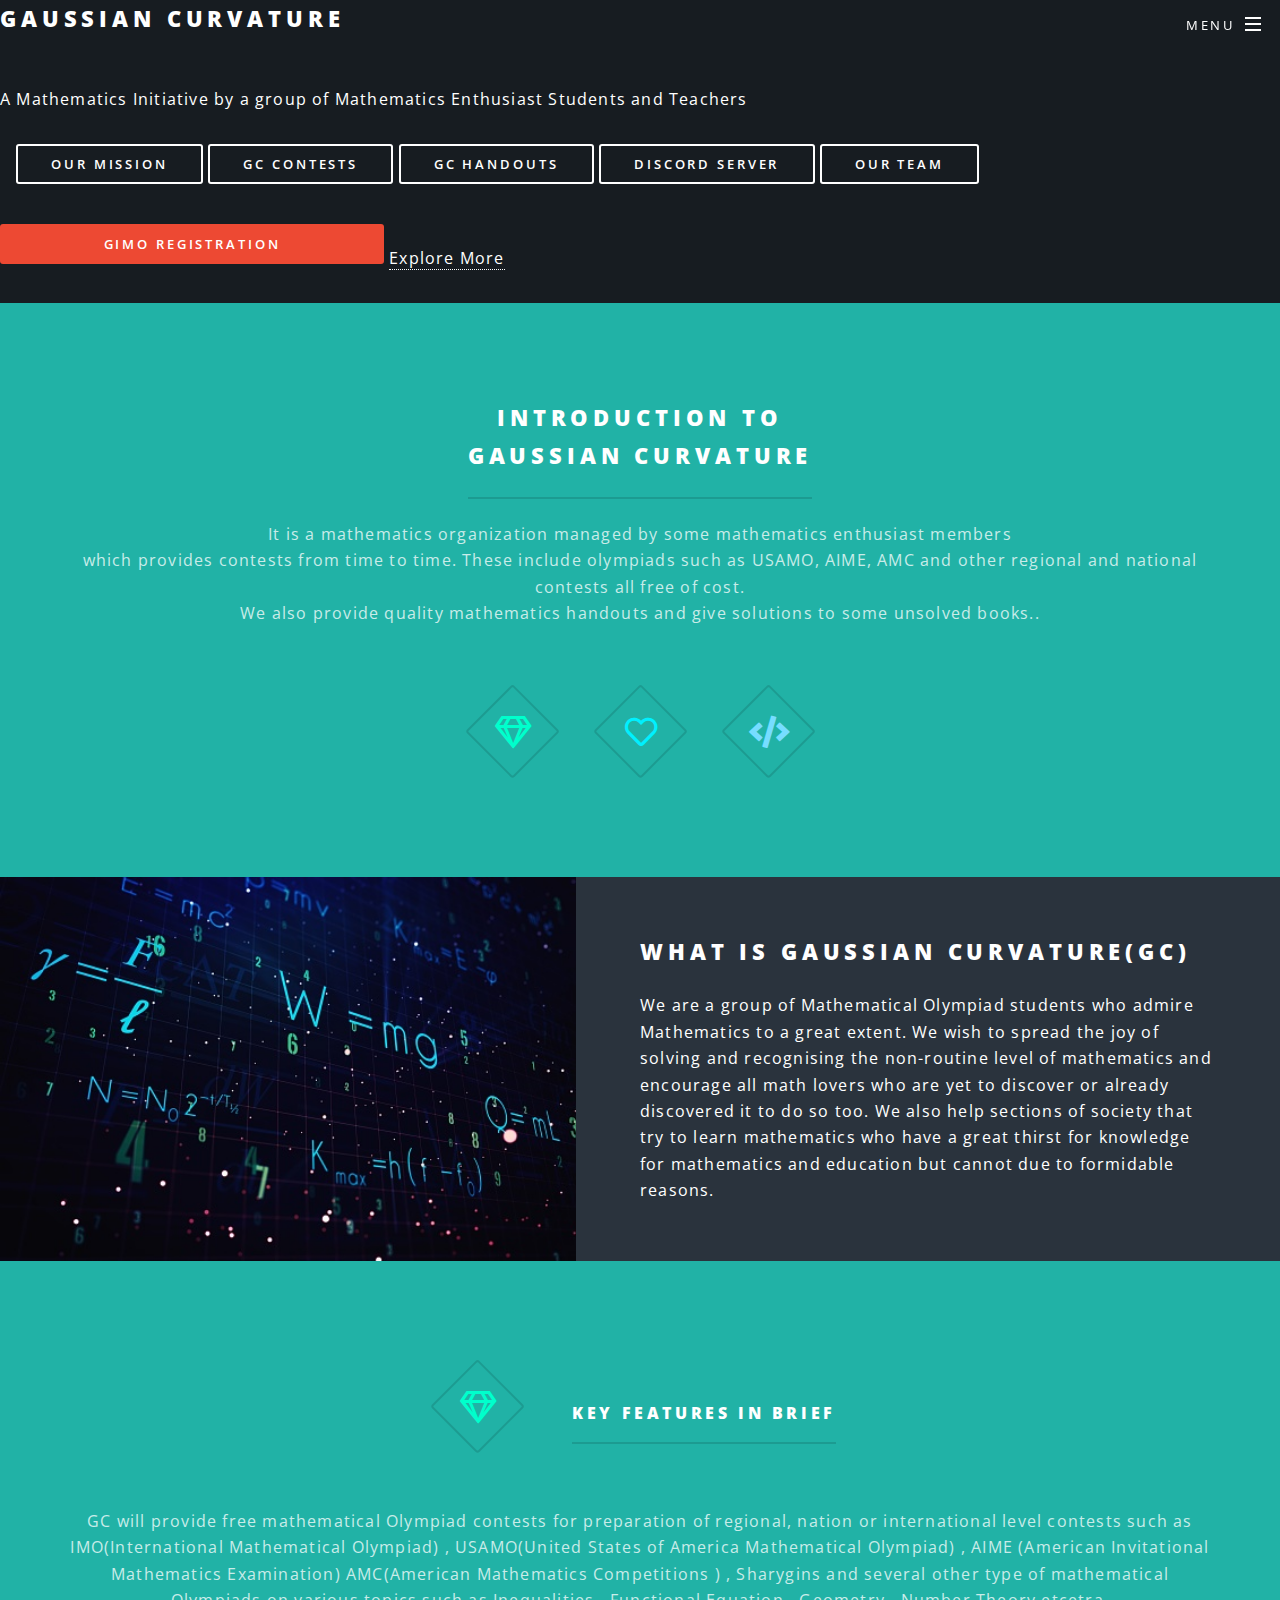
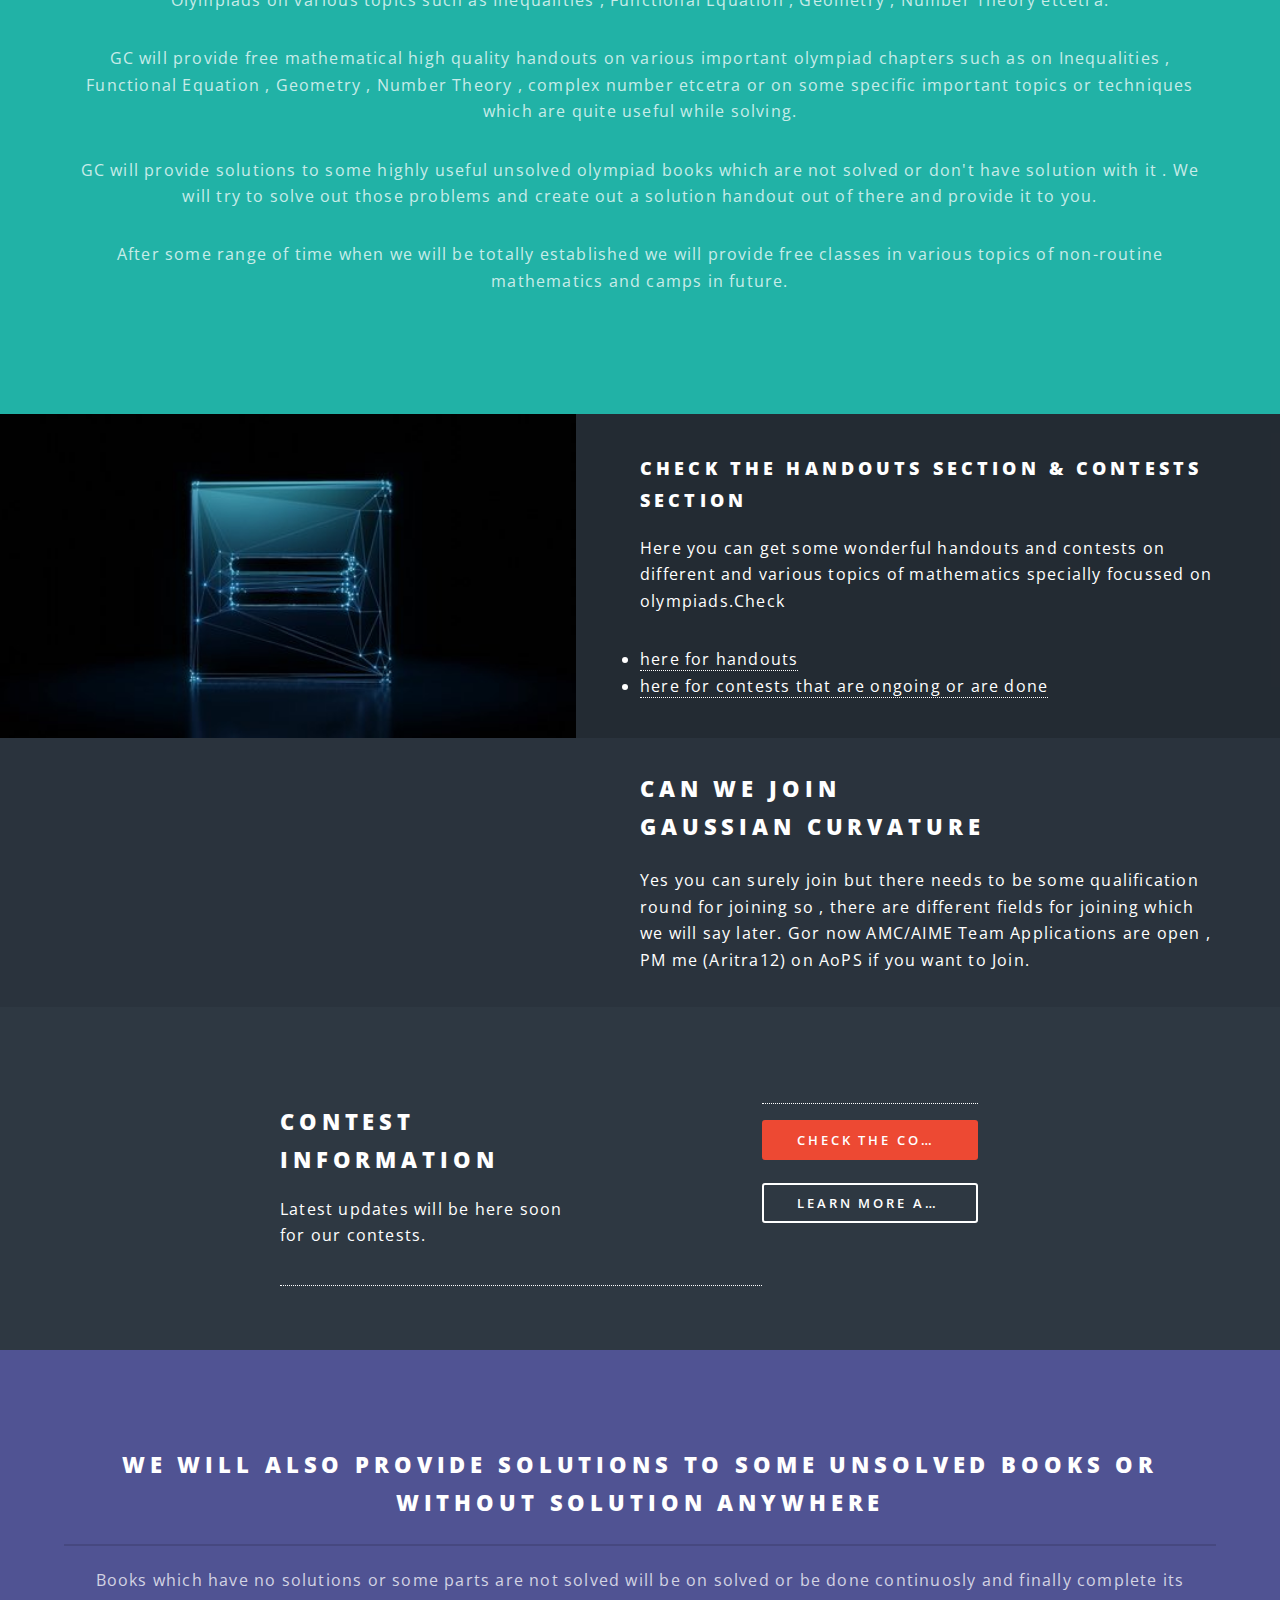
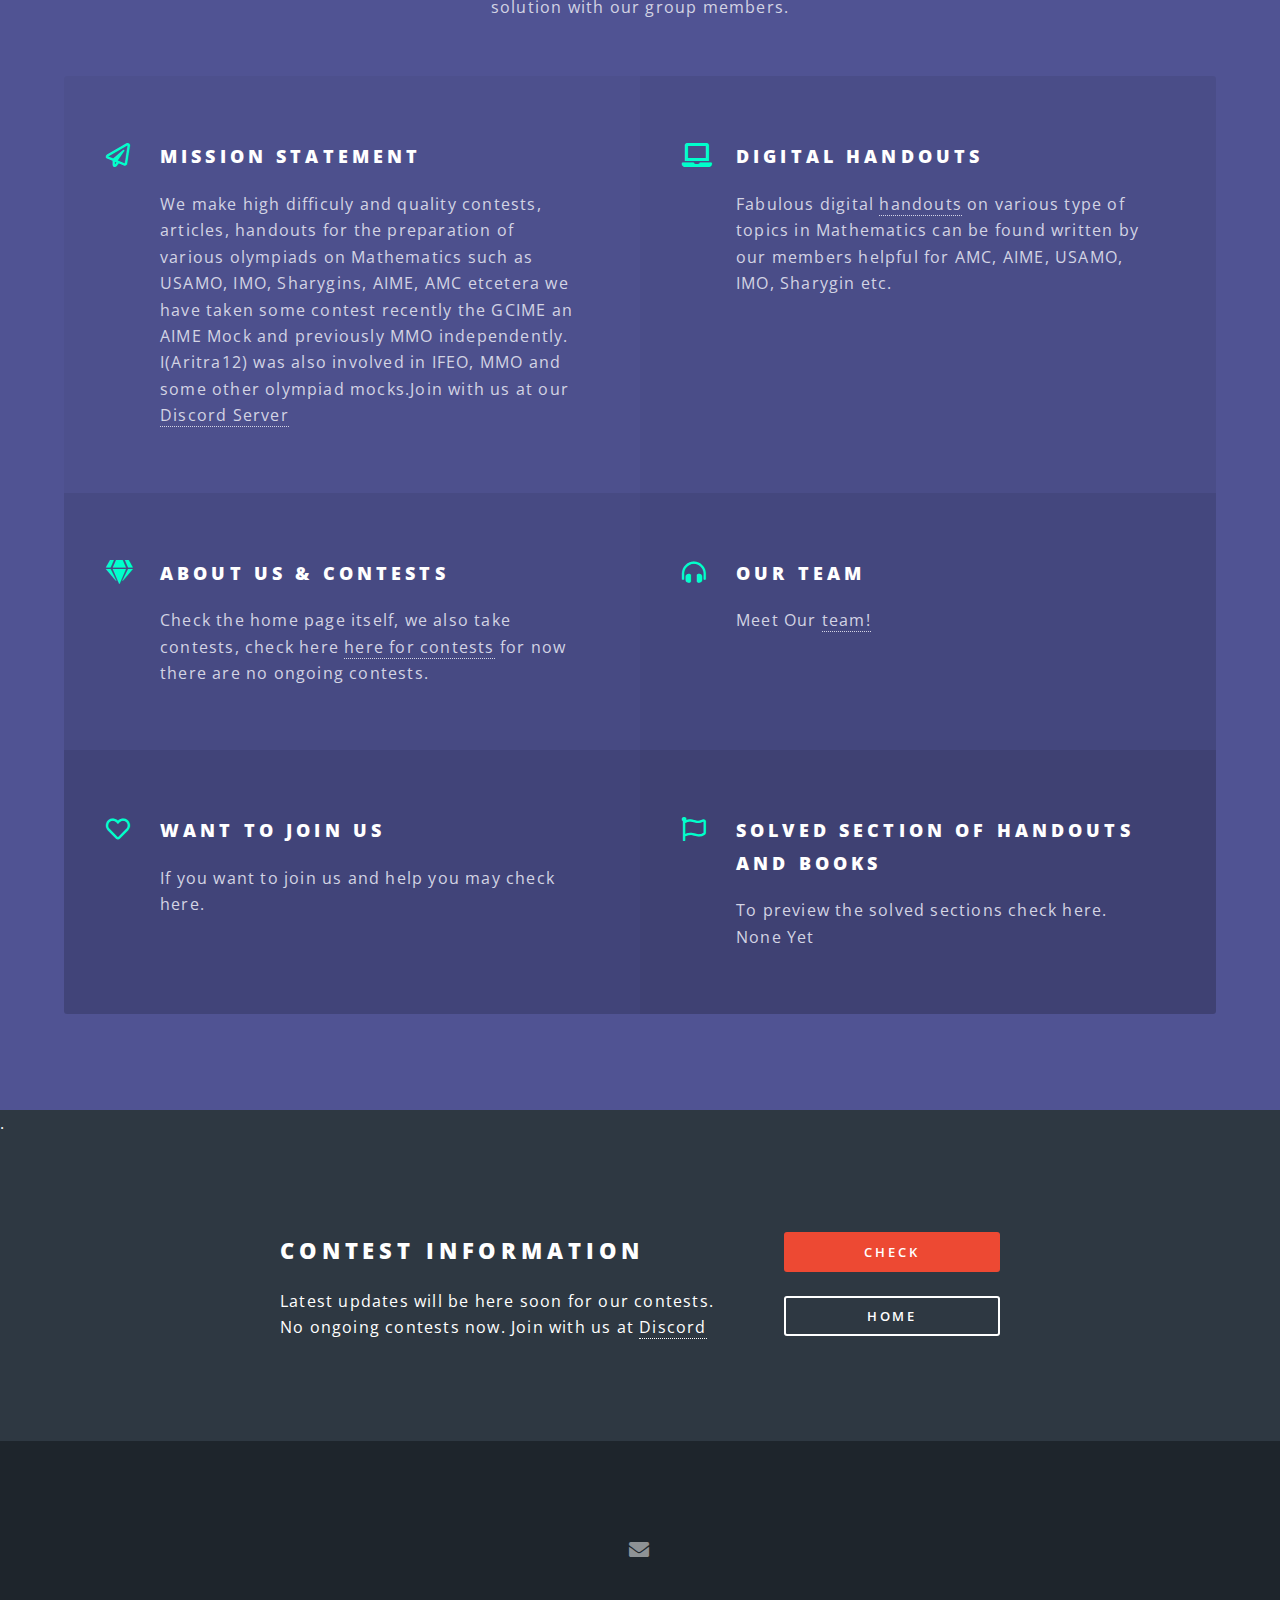
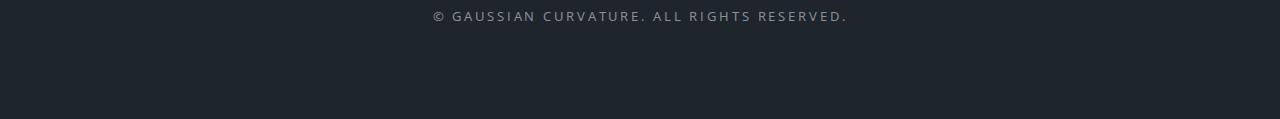
==== commit 4e34c58f: "Update index.html" ====
--- a/index.html
+++ b/index.html
@@ -41,7 +41,7 @@
 
 				<!-- Banner -->
                               
-					<section id="particles-js">
+					<section id="particle-js">
 
 						
 					<div class="inner"> 
@@ -108,7 +108,7 @@
 							</div>
 						</section>
 						<section class="spotlight">
-							<div class="image"><img src="images/banner.jpg" alt="" /></div><div class="content">
+							<div class="image"><img src="particle-js" alt="" /></div><div class="content">
 								<h2>Can we join<br />
 								Gaussian Curvature</h2>
 								<p>Yes you can surely join but there needs to be some qualification round for joining so , there are different fields for joining which we will say later. Gor now AMC/AIME Team Applications are open , PM me (Aritra12) on AoPS if you want to Join. </p>
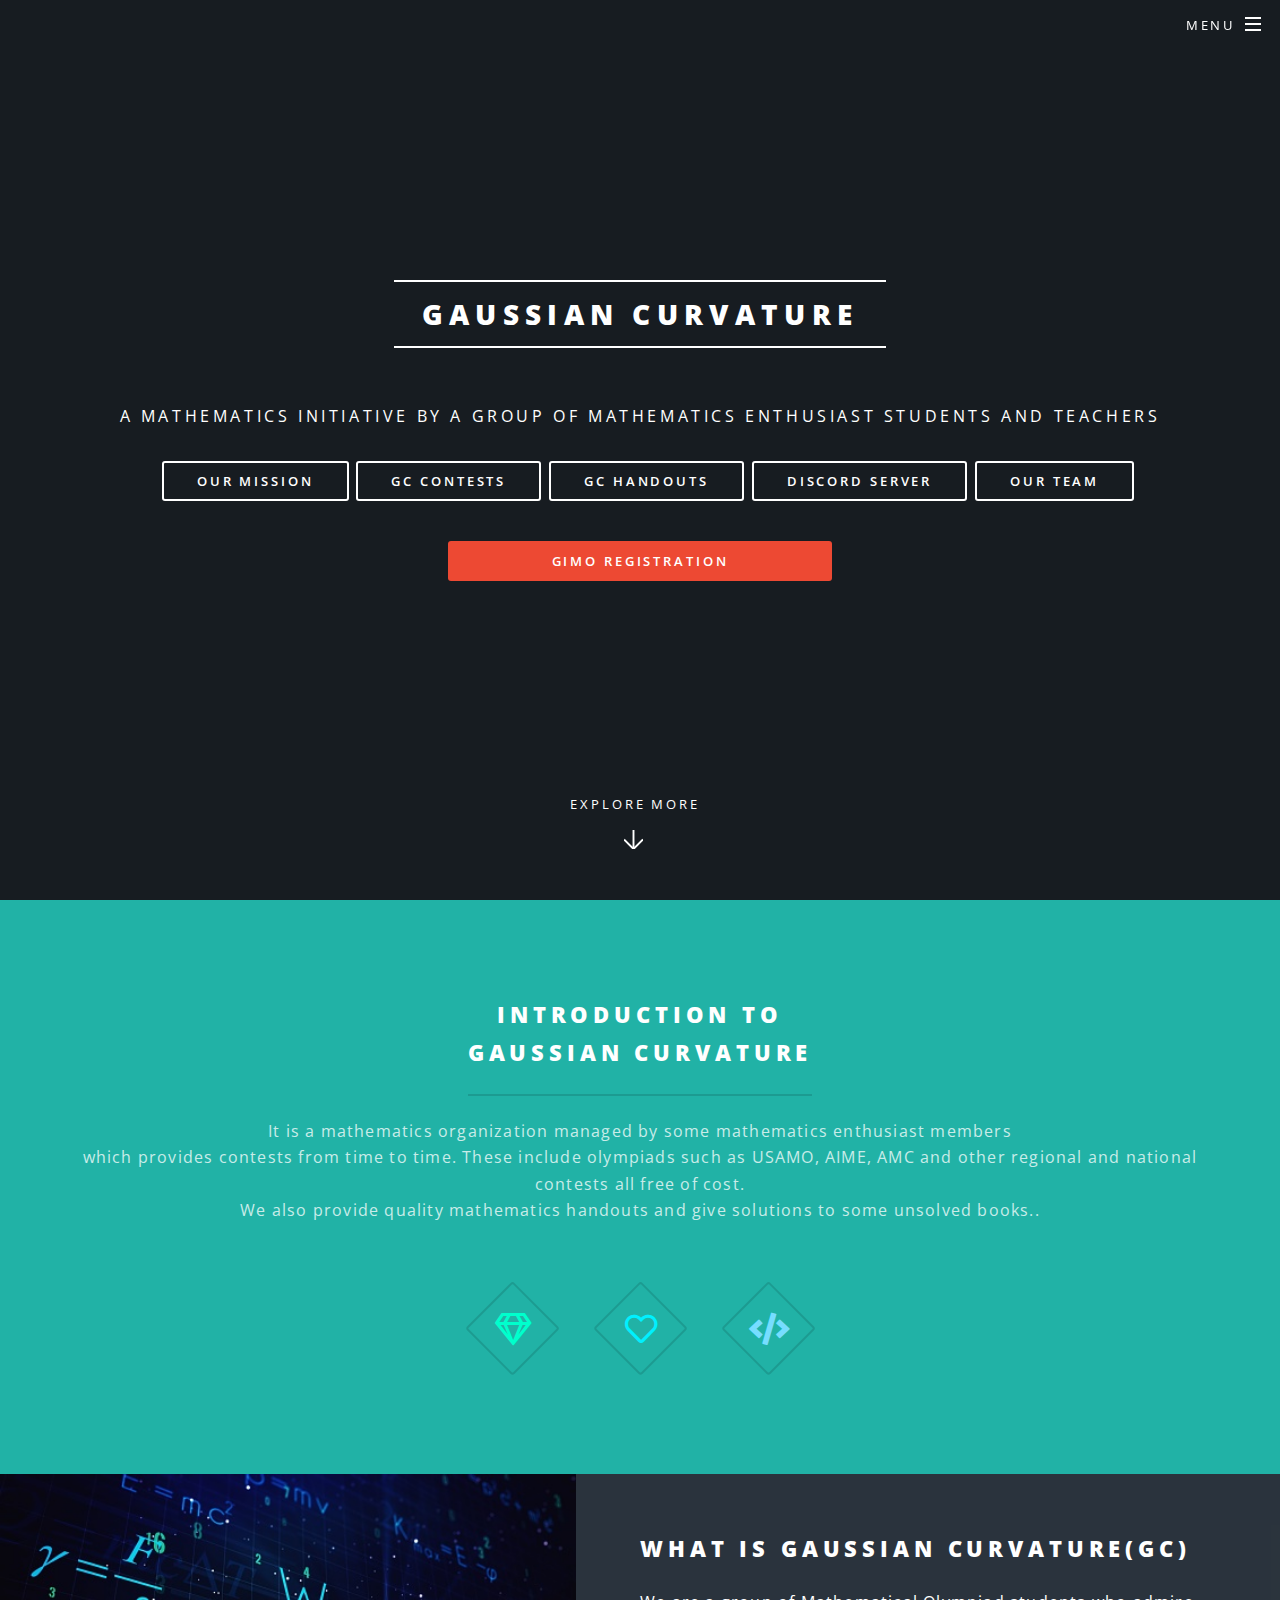
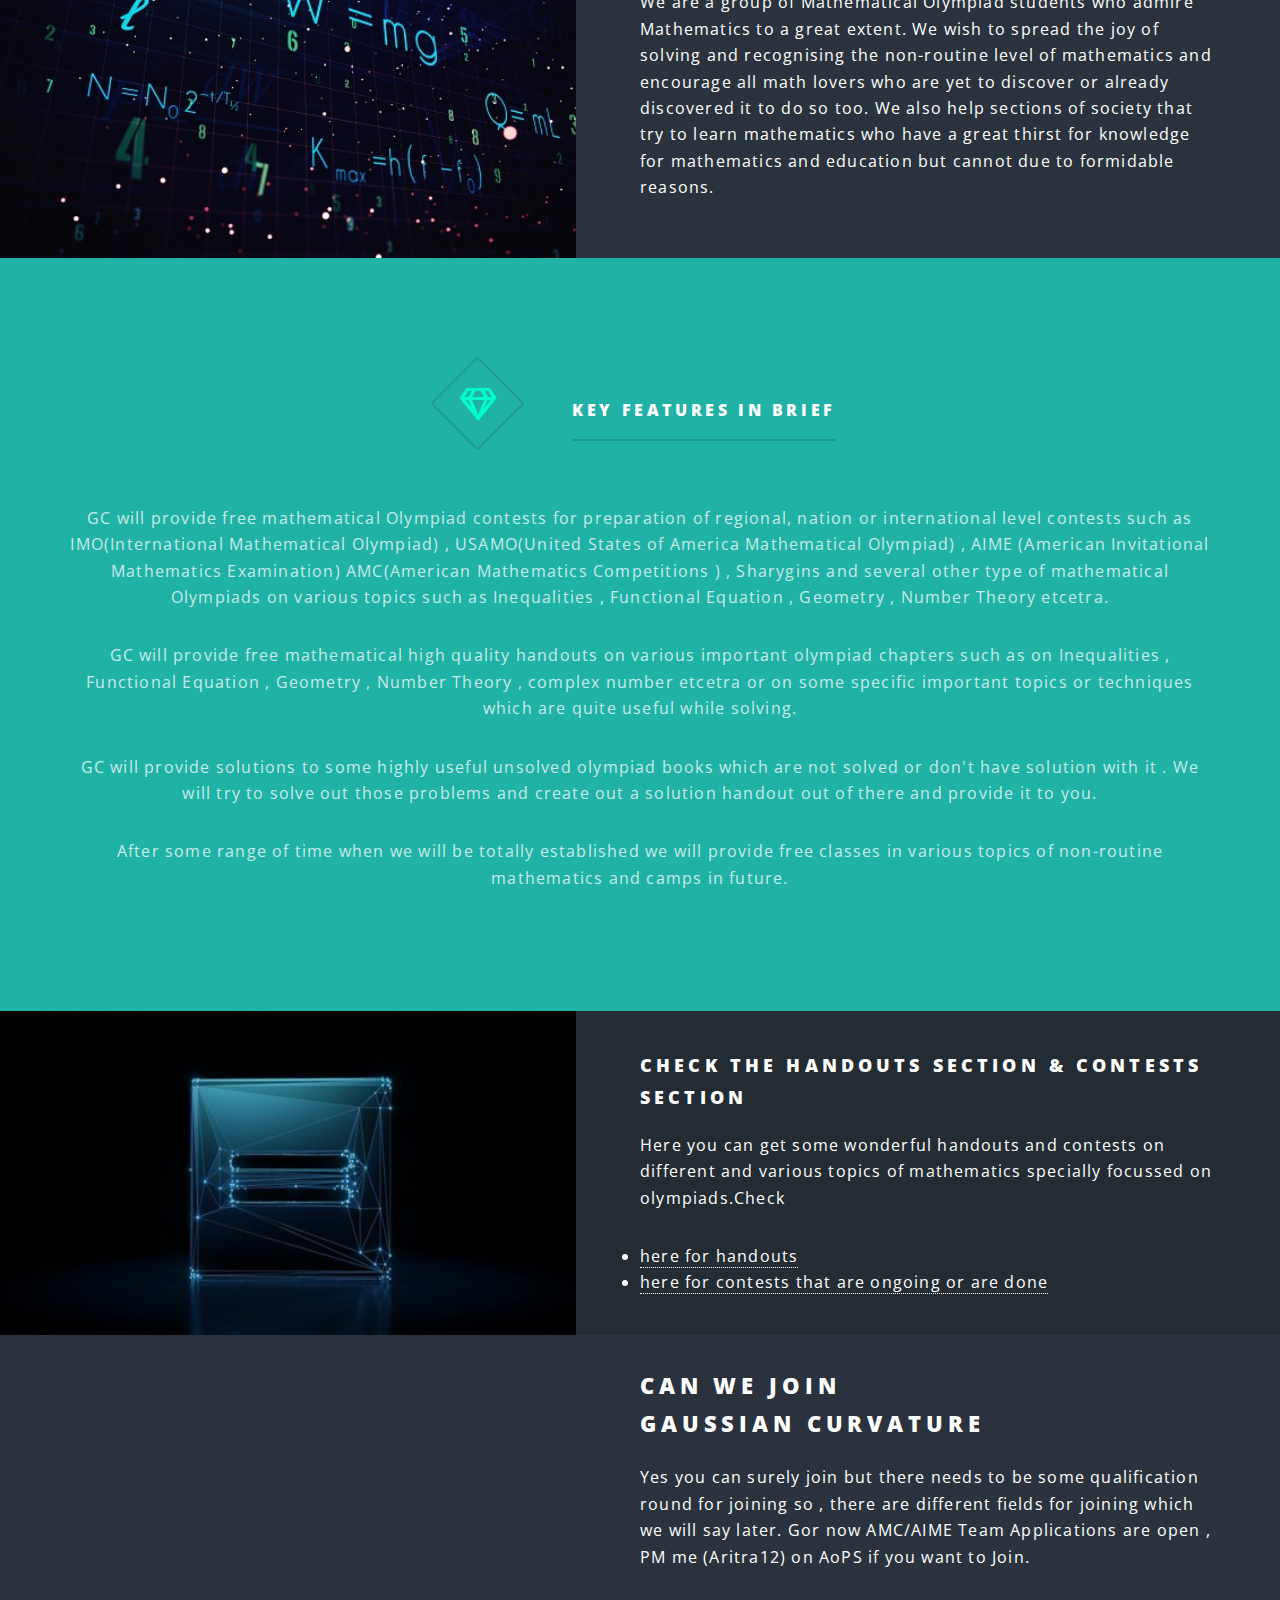
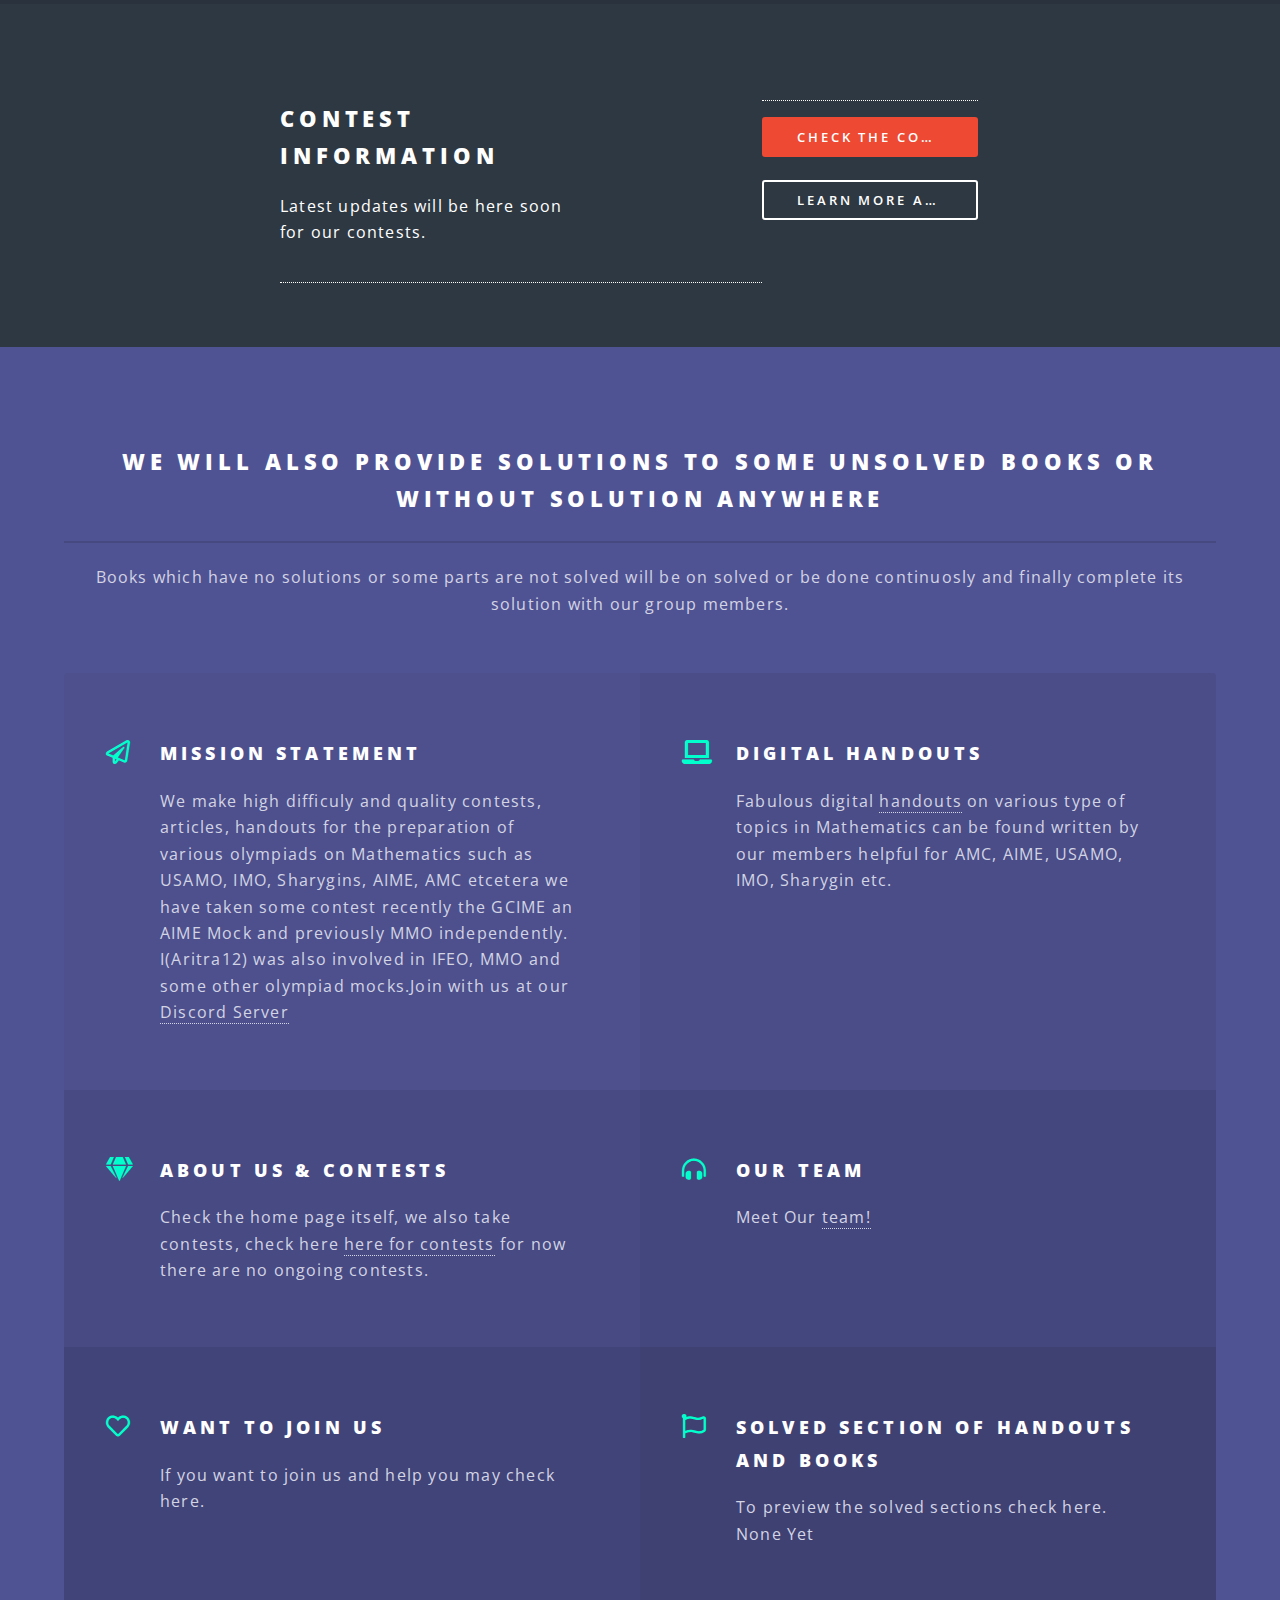
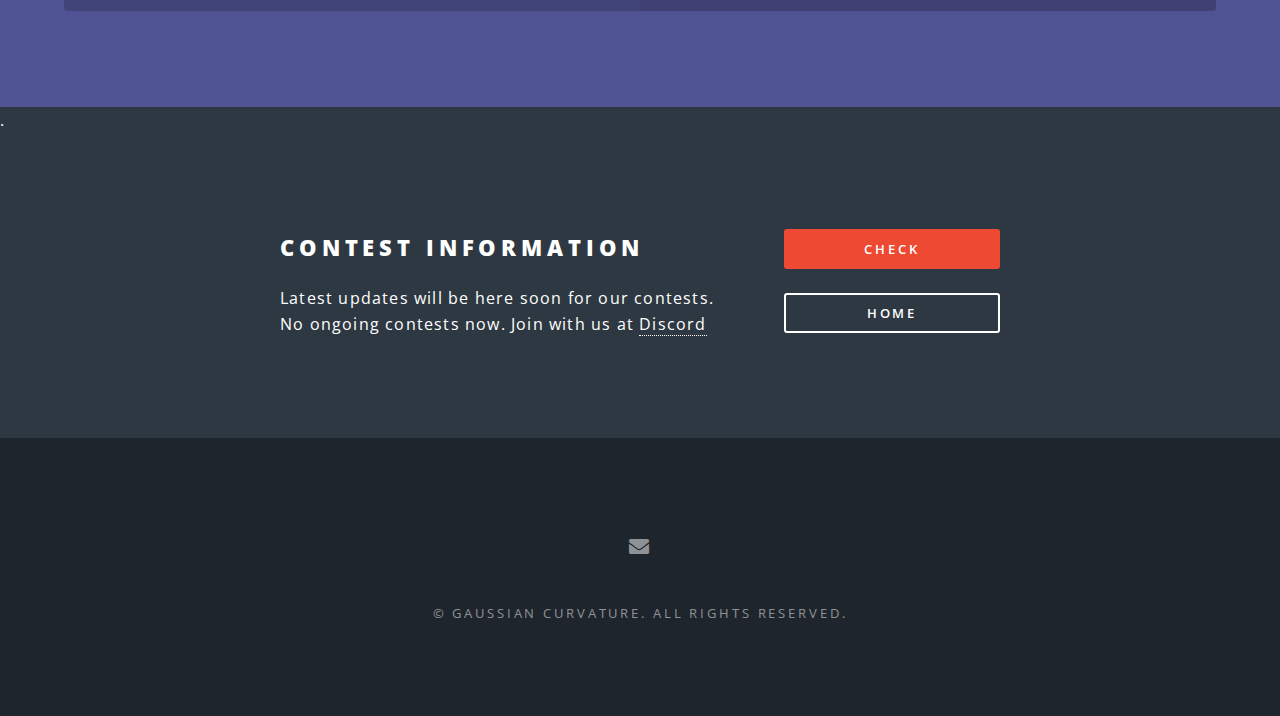
==== commit 58d95018: "Update index.html" ====
--- a/index.html
+++ b/index.html
@@ -41,7 +41,7 @@
 
 				<!-- Banner -->
                               
-					<section id="particle-js">
+					<section id="banner">
 
 						
 					<div class="inner"> 
